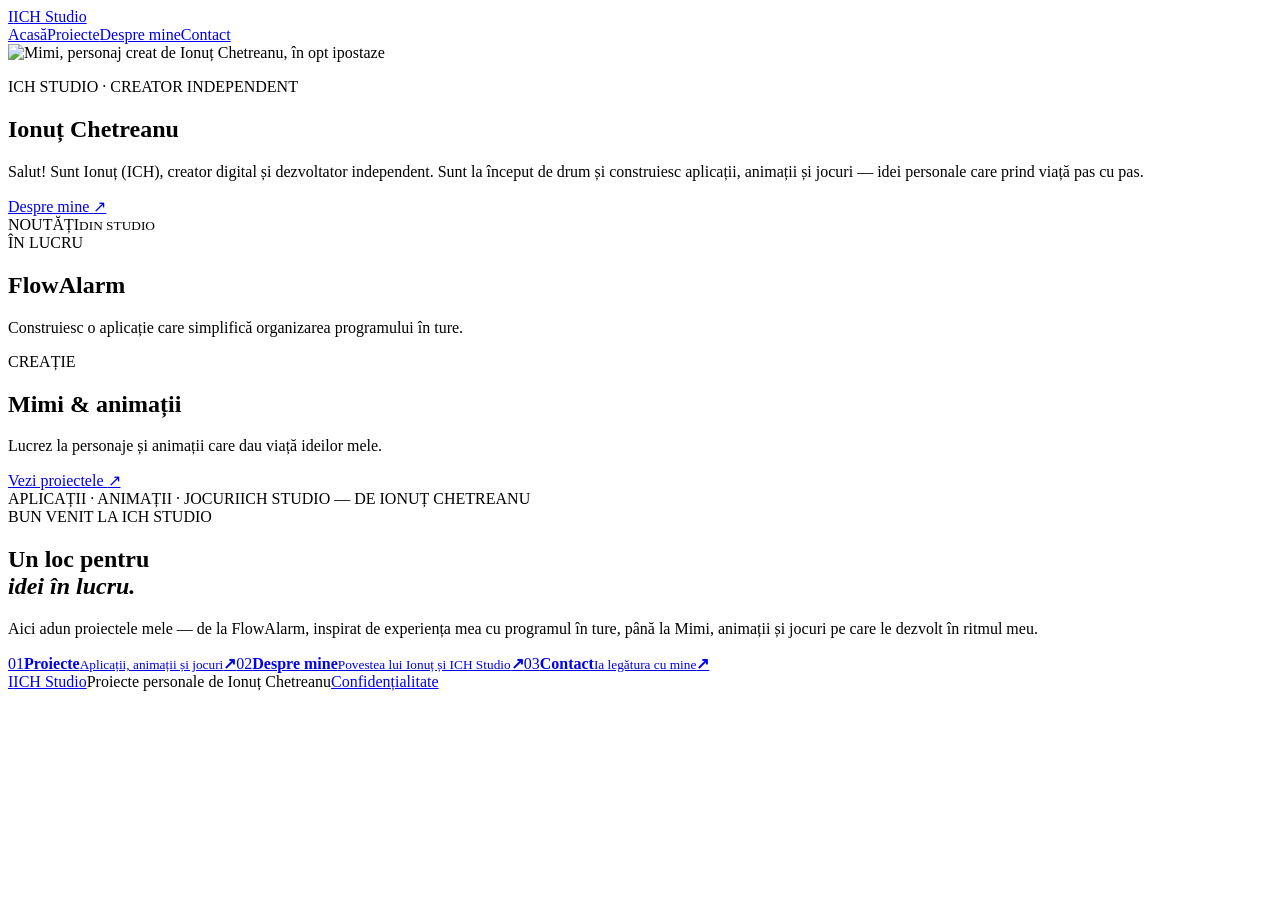
==== index.html @ 246891c8 "Publish ICH Studio site" ====
<!doctype html>
<html lang="ro"><head><meta charset="utf-8"><meta name="viewport" content="width=device-width, initial-scale=1"><meta name="theme-color" content="#f7f5ef"><meta name="description" content="ICH Studio — proiecte de Ionuț Chetreanu: aplicații, animații și jocuri."><title>Ionuț Chetreanu — ICH Studio</title><link rel="preconnect" href="https://fonts.googleapis.com"><link rel="preconnect" href="https://fonts.gstatic.com" crossorigin><link href="https://fonts.googleapis.com/css2?family=DM+Sans:wght@400;500;600;700&family=Manrope:wght@400;500;600;700;800&display=swap" rel="stylesheet"><link rel="stylesheet" href="style.css"></head>
<body class="home-page"><header class="site-header"><a class="brand" href="index.html"><span class="brand-mark">I</span><span>ICH Studio</span></a><nav aria-label="Navigare principală"><a class="active" href="index.html">Acasă</a><a href="projects.html">Proiecte</a><a href="about.html">Despre mine</a><a href="contact.html">Contact</a></nav></header>
<main><section class="hero home-hero"><div class="hero-art" aria-label="Colaj cu Mimi în mai multe ipostaze"><div class="art-frame"><img src="assets/mimi-bg.jpg" alt="Mimi, personaj creat de Ionuț Chetreanu, în opt ipostaze"></div></div><div class="hero-shade"></div><div class="hero-copy"><p class="eyebrow">ICH STUDIO · CREATOR INDEPENDENT</p><h1>Ionuț Chetreanu</h1></div><div class="hero-intro-card"><p>Salut! Sunt Ionuț (ICH), creator digital și dezvoltator independent. Sunt la început de drum și construiesc aplicații, animații și jocuri — idei personale care prind viață pas cu pas.</p><a href="about.html">Despre mine <span>↗</span></a></div><aside class="news-panel" aria-label="Noutăți din ICH Studio"><div class="news-heading"><span>NOUTĂȚI</span><small>DIN STUDIO</small></div><article class="news-item"><span class="news-label"><i></i> ÎN LUCRU</span><h2>FlowAlarm</h2><p>Construiesc o aplicație care simplifică organizarea programului în ture.</p></article><article class="news-item"><span class="news-label"><i></i> CREAȚIE</span><h2>Mimi & animații</h2><p>Lucrez la personaje și animații care dau viață ideilor mele.</p></article><a class="news-link" href="projects.html">Vezi proiectele <span>↗</span></a></aside><div class="hero-foot"><span>APLICAȚII · ANIMAȚII · JOCURI</span><span>ICH STUDIO — DE IONUȚ CHETREANU</span></div></section>
<section class="home-intro section-pad"><div class="section-kicker">BUN VENIT LA ICH STUDIO</div><div class="home-intro-grid"><h2>Un loc pentru<br><em>idei în lucru.</em></h2><div><p>Aici adun proiectele mele — de la FlowAlarm, inspirat de experiența mea cu programul în ture, până la Mimi, animații și jocuri pe care le dezvolt în ritmul meu.</p><div class="page-links"><a href="projects.html"><span>01</span><strong>Proiecte</strong><small>Aplicații, animații și jocuri</small><b>↗</b></a><a href="about.html"><span>02</span><strong>Despre mine</strong><small>Povestea lui Ionuț și ICH Studio</small><b>↗</b></a><a href="contact.html"><span>03</span><strong>Contact</strong><small>Ia legătura cu mine</small><b>↗</b></a></div></div></div></section></main><footer class="site-footer"><a class="brand" href="index.html"><span class="brand-mark">I</span><span>ICH Studio</span></a><span>Proiecte personale de Ionuț Chetreanu</span><a href="privacy.html">Confidențialitate</a></footer></body></html>
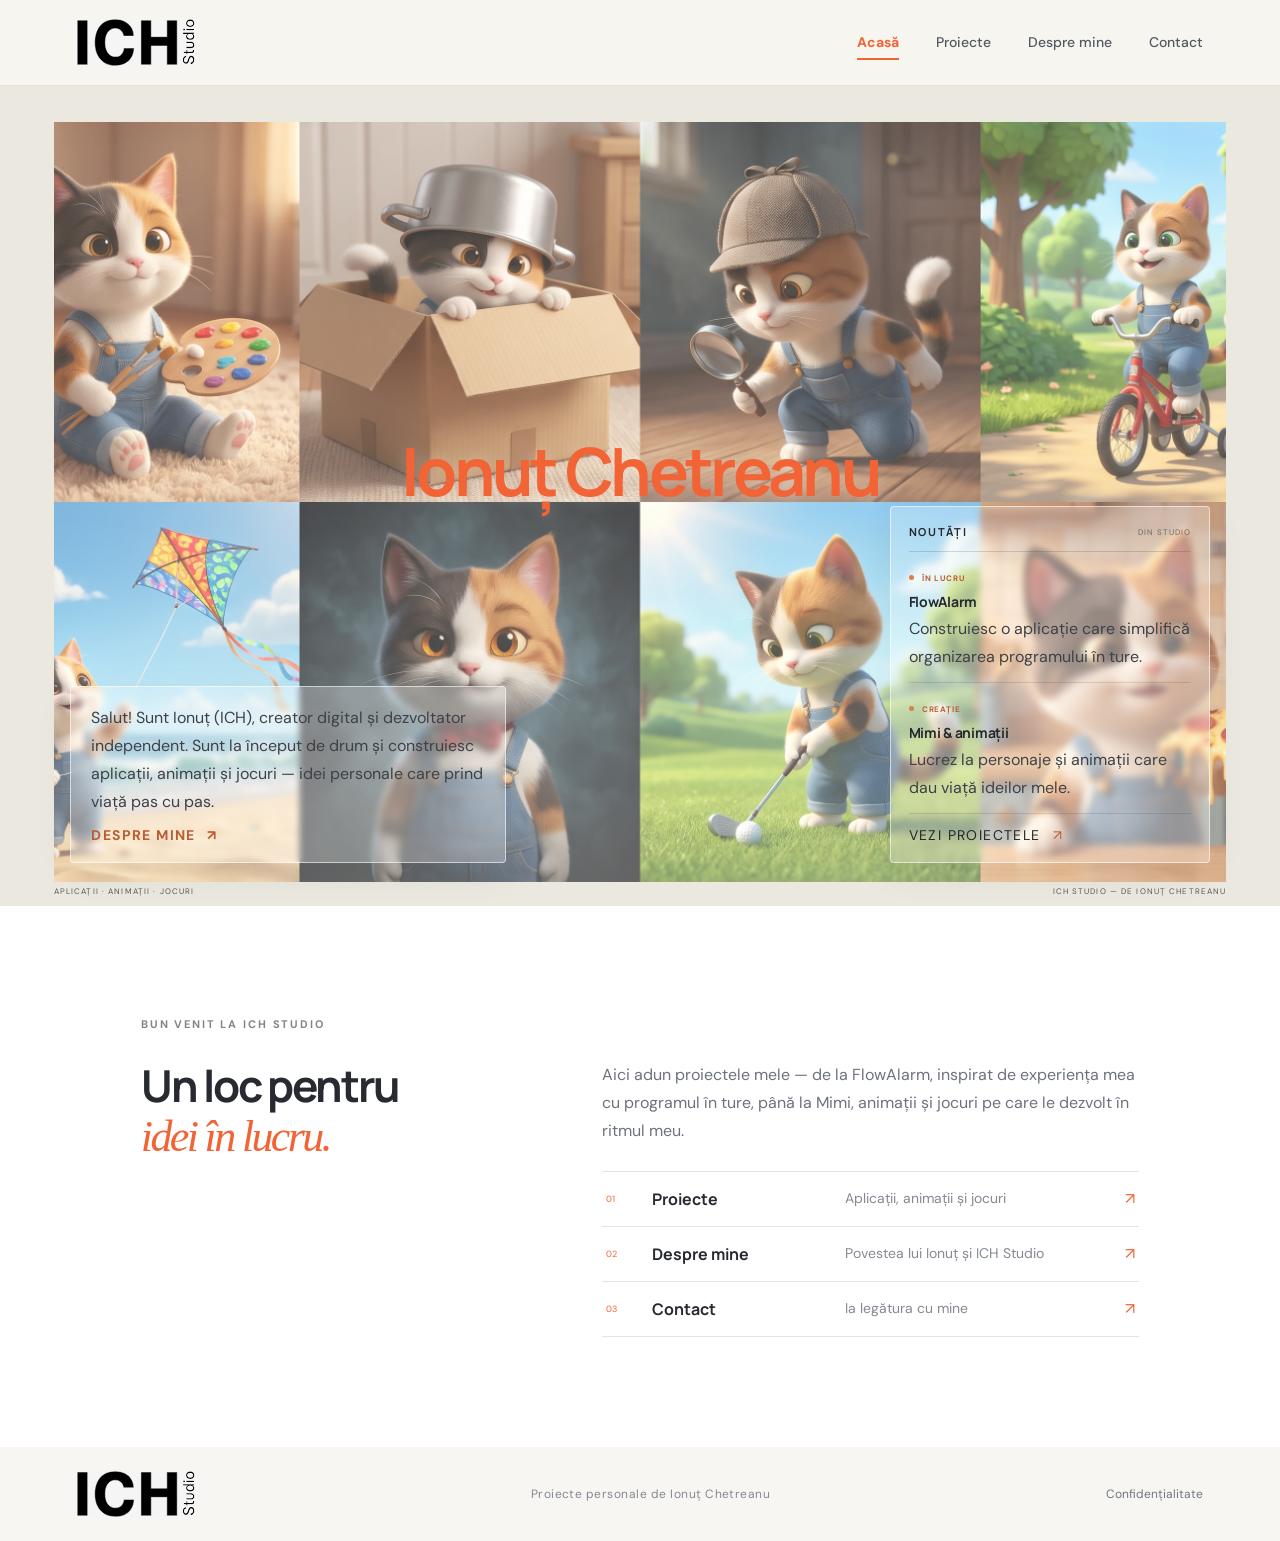
==== commit 35d0ffc4: "Use the new ICH Studio logo across all pages" ====
--- a/index.html
+++ b/index.html
@@ -1,8 +1,8 @@
 <!doctype html>
 <html lang="ro"><head><meta charset="utf-8"><meta name="viewport" content="width=device-width, initial-scale=1"><meta name="theme-color" content="#f7f5ef"><meta name="description" content="ICH Studio — proiecte de Ionuț Chetreanu: aplicații, animații și jocuri."><title>Ionuț Chetreanu — ICH Studio</title><link rel="preconnect" href="https://fonts.googleapis.com"><link rel="preconnect" href="https://fonts.gstatic.com" crossorigin><link href="https://fonts.googleapis.com/css2?family=DM+Sans:wght@400;500;600;700&family=Manrope:wght@400;500;600;700;800&display=swap" rel="stylesheet"><link rel="stylesheet" href="style.css"></head>
-<body class="home-page"><header class="site-header"><a class="brand" href="index.html"><span class="brand-mark">I</span><span>ICH Studio</span></a><nav aria-label="Navigare principală"><a class="active" href="index.html">Acasă</a><a href="projects.html">Proiecte</a><a href="about.html">Despre mine</a><a href="contact.html">Contact</a></nav></header>
+<body class="home-page"><header class="site-header"><a class="brand" href="index.html"><img class="ich-studio-logo" src="assets/ich-studio-logo.svg" alt="ICH Studio"></a><nav aria-label="Navigare principală"><a class="active" href="index.html">Acasă</a><a href="projects.html">Proiecte</a><a href="about.html">Despre mine</a><a href="contact.html">Contact</a></nav></header>
 <main><section class="hero home-hero"><div class="hero-art" aria-label="Colaj cu Mimi în mai multe ipostaze"><div class="art-frame"><img src="assets/mimi-bg.jpg" alt="Mimi, personaj creat de Ionuț Chetreanu, în opt ipostaze"></div></div><div class="hero-shade"></div><div class="hero-copy"><p class="eyebrow">ICH STUDIO · CREATOR INDEPENDENT</p><h1>Ionuț Chetreanu</h1></div><div class="hero-intro-card"><p>Salut! Sunt Ionuț (ICH), creator digital și dezvoltator independent. Sunt la început de drum și construiesc aplicații, animații și jocuri — idei personale care prind viață pas cu pas.</p><a href="about.html">Despre mine <span>↗</span></a></div><aside class="news-panel" aria-label="Noutăți din ICH Studio"><div class="news-heading"><span>NOUTĂȚI</span><small>DIN STUDIO</small></div><article class="news-item"><span class="news-label"><i></i> ÎN LUCRU</span><h2>FlowAlarm</h2><p>Construiesc o aplicație care simplifică organizarea programului în ture.</p></article><article class="news-item"><span class="news-label"><i></i> CREAȚIE</span><h2>Mimi & animații</h2><p>Lucrez la personaje și animații care dau viață ideilor mele.</p></article><a class="news-link" href="projects.html">Vezi proiectele <span>↗</span></a></aside><div class="hero-foot"><span>APLICAȚII · ANIMAȚII · JOCURI</span><span>ICH STUDIO — DE IONUȚ CHETREANU</span></div></section>
-<section class="home-intro section-pad"><div class="section-kicker">BUN VENIT LA ICH STUDIO</div><div class="home-intro-grid"><h2>Un loc pentru<br><em>idei în lucru.</em></h2><div><p>Aici adun proiectele mele — de la FlowAlarm, inspirat de experiența mea cu programul în ture, până la Mimi, animații și jocuri pe care le dezvolt în ritmul meu.</p><div class="page-links"><a href="projects.html"><span>01</span><strong>Proiecte</strong><small>Aplicații, animații și jocuri</small><b>↗</b></a><a href="about.html"><span>02</span><strong>Despre mine</strong><small>Povestea lui Ionuț și ICH Studio</small><b>↗</b></a><a href="contact.html"><span>03</span><strong>Contact</strong><small>Ia legătura cu mine</small><b>↗</b></a></div></div></div></section></main><footer class="site-footer"><a class="brand" href="index.html"><span class="brand-mark">I</span><span>ICH Studio</span></a><span>Proiecte personale de Ionuț Chetreanu</span><a href="privacy.html">Confidențialitate</a></footer></body></html>
+<section class="home-intro section-pad"><div class="section-kicker">BUN VENIT LA ICH STUDIO</div><div class="home-intro-grid"><h2>Un loc pentru<br><em>idei în lucru.</em></h2><div><p>Aici adun proiectele mele — de la FlowAlarm, inspirat de experiența mea cu programul în ture, până la Mimi, animații și jocuri pe care le dezvolt în ritmul meu.</p><div class="page-links"><a href="projects.html"><span>01</span><strong>Proiecte</strong><small>Aplicații, animații și jocuri</small><b>↗</b></a><a href="about.html"><span>02</span><strong>Despre mine</strong><small>Povestea lui Ionuț și ICH Studio</small><b>↗</b></a><a href="contact.html"><span>03</span><strong>Contact</strong><small>Ia legătura cu mine</small><b>↗</b></a></div></div></div></section></main><footer class="site-footer"><a class="brand" href="index.html"><img class="ich-studio-logo" src="assets/ich-studio-logo.svg" alt="ICH Studio"></a><span>Proiecte personale de Ionuț Chetreanu</span><a href="privacy.html">Confidențialitate</a></footer></body></html>
 
 
 
--- a/style.css
+++ b/style.css
@@ -0,0 +1,492 @@
+:root{--ink:#171d2d;--muted:#737984;--paper:#f7f6f2;--white:#fff;--orange:#f26335;--blue:#168ec6;--green:#28af84;--line:#e6e4de;--serif:Georgia,'Times New Roman',serif;--sans:'DM Sans',Arial,sans-serif;--display:'Manrope','DM Sans',sans-serif}*{box-sizing:border-box}html{scroll-behavior:smooth}body{margin:0;background:var(--paper);color:var(--ink);font-family:var(--sans);-webkit-font-smoothing:antialiased}a{color:inherit;text-decoration:none}.site-header{height:86px;padding:0 6vw;display:flex;align-items:center;justify-content:space-between;border-bottom:1px solid rgba(23,29,45,.08);background:rgba(247,246,242,.94);position:relative;z-index:5}.brand{display:flex;align-items:center;gap:11px;font:800 17px var(--display);letter-spacing:-.7px}.brand-mark{width:33px;height:33px;border-radius:11px;background:var(--ink);color:white;display:grid;place-items:center;font:800 18px var(--display)}.brand small{font-size:10px;letter-spacing:.08em;text-transform:uppercase;color:var(--orange);margin-left:4px}.site-header nav{display:flex;gap:37px;color:#535866;font-size:13px}.site-header nav a:hover,.text-link:hover{color:var(--orange)}.header-cta{font-size:12px;font-weight:700;border:1px solid #d8d5cd;padding:12px 17px;border-radius:30px}.header-cta span{color:var(--orange);margin-left:10px}.hero{min-height:700px;padding:92px 9vw 30px;position:relative;display:grid;grid-template-columns:1fr 1fr;align-items:center;gap:5vw;overflow:hidden;background:radial-gradient(ellipse at 77% 42%,#e5e6e2 0,transparent 39%),var(--paper)}.hero-copy{position:relative;z-index:2;max-width:610px;padding-bottom:35px}.eyebrow,.section-kicker{font-size:10px;letter-spacing:.17em;font-weight:700;text-transform:uppercase;color:#81848a}.eyebrow{display:flex;align-items:center;gap:10px;margin:0 0 26px}.eyebrow span{width:7px;height:7px;background:var(--orange);border-radius:50%;box-shadow:0 0 0 5px rgba(242,99,53,.12)}h1,h2,h3,p{margin-top:0}h1,h2{font-family:var(--display);letter-spacing:-.06em}h1{font-size:clamp(54px,6vw,86px);line-height:.99;margin:0 0 25px;font-weight:700}h1 em,h2 em{font-family:var(--serif);font-weight:400;color:var(--orange);letter-spacing:-.06em}.hero-lead{font-size:16px;line-height:1.75;color:#626774;max-width:490px;margin:0 0 27px}.hero-actions{display:flex;align-items:center;gap:26px}.button{display:inline-flex;align-items:center;gap:24px;padding:16px 20px;border-radius:30px;font-size:12px;font-weight:700}.button span{font-size:17px}.button-dark{background:var(--ink);color:white;box-shadow:0 8px 20px rgba(23,29,45,.13)}.button-dark:hover{background:var(--orange);transform:translateY(-2px)}.text-link{font-size:12px;font-weight:700}.text-link span{color:var(--orange);padding-left:7px}.hero-note{display:flex;align-items:center;gap:12px;margin-top:44px;color:#81848a;font-size:11px;line-height:1.6}.hero-note strong{color:var(--ink);font-size:12px}.note-icon{color:var(--orange);font-size:22px}.hero-art{position:relative;max-width:560px;width:100%;justify-self:center;transform:rotate(1.2deg)}.art-frame{height:420px;border-radius:48% 48% 34px 34px;overflow:hidden;background:#ddd4c6;box-shadow:0 25px 80px rgba(54,48,39,.14);position:relative}.art-frame:after{content:"";position:absolute;inset:45% 0 0;background:linear-gradient(transparent,rgba(24,27,35,.18));pointer-events:none}.art-frame img{width:100%;height:100%;object-fit:cover;object-position:center}.art-caption{position:absolute;z-index:2;bottom:23px;left:24px;right:24px;display:flex;align-items:center;gap:12px;color:white}.art-caption>span:nth-child(2){display:flex;flex-direction:column;gap:3px}.caption-dot{width:9px;height:9px;border-radius:50%;background:#ffbb4b;box-shadow:0 0 0 5px rgba(255,187,75,.2)}.art-caption strong{font:700 13px var(--display)}.art-caption small{font-size:10px;opacity:.8}.caption-spark{margin-left:auto;font-size:25px;color:#ffc15a}.art-orbit{position:absolute;border:1px solid rgba(242,99,53,.48);border-radius:50%;width:76px;height:76px;right:-14px;top:45px}.orbit-two{width:13px;height:13px;background:var(--orange);border:0;right:51px;top:2px}.hero-foot{position:absolute;bottom:23px;left:9vw;right:9vw;display:flex;justify-content:space-between;font-size:9px;letter-spacing:.14em;color:#96979a}.section-pad{padding:110px 11vw}.origin{background:white}.origin-grid{display:grid;grid-template-columns:.9fr 1.1fr;gap:9vw;margin-top:37px;align-items:start}.origin h2,.features h2,.screens h2,.creator h2{font-size:clamp(42px,5vw,66px);line-height:1.06;margin:0}.origin-text{max-width:520px;padding-top:4px}.large-copy{font:italic 23px/1.45 var(--serif);color:var(--orange);margin:0 0 23px}.origin-text>p:not(.large-copy),.creator-copy>p{font-size:14px;line-height:1.85;color:#6d727c;margin-bottom:16px}.signature{margin-top:27px;font:600 13px var(--display)}.signature span{color:#92949a;font:400 11px var(--sans)}.principle{background:#f0eee8}.principle-top{display:flex;justify-content:space-between;align-items:flex-start}.principle-top>p{font:italic 18px/1.5 var(--serif);color:#777b81;margin:0}.principle-card{margin-top:36px;background:#202738;color:white;border-radius:8px;padding:65px 7%;display:grid;grid-template-columns:1.2fr .8fr;gap:8%;position:relative;overflow:hidden}.principle-card:after{content:"";position:absolute;width:430px;height:430px;border:1px solid rgba(255,255,255,.09);border-radius:50%;right:-140px;bottom:-260px;box-shadow:0 0 0 30px rgba(255,255,255,.02),0 0 0 60px rgba(255,255,255,.02)}.principle-quote{font:700 clamp(48px,6.7vw,88px)/.98 var(--display);letter-spacing:-.075em}.principle-quote>span{color:var(--orange)}.principle-quote em{font:italic 400 .57em/1.2 var(--serif);letter-spacing:-.04em;color:#ff9875}.principle-side{position:relative;z-index:1;align-self:center}.flow-symbol{font:400 40px var(--serif);color:#ff916d}.principle-side>p{font-size:13px;line-height:1.8;color:#c4c8d0;margin:5px 0 25px}.rule-line{padding:12px 0;border-top:1px solid rgba(255,255,255,.13);font-size:11px;color:#f1f1f3}.rule-line span{color:#ff9875;margin-right:14px;font-size:9px}.rule-line i{float:right;color:#ff9875;font-style:normal}.features{background:#fff}.features-heading,.screens-heading{display:flex;justify-content:space-between;align-items:flex-end;gap:50px}.features-heading h2,.screens-heading h2{margin-top:23px}.features-heading>p,.screens-heading>p{max-width:290px;font-size:13px;line-height:1.8;color:#767a83;margin-bottom:5px}.feature-grid{display:grid;grid-template-columns:repeat(3,1fr);gap:13px;margin-top:50px}.feature-card{min-height:270px;background:#f6f5f1;padding:29px 26px;border-radius:6px;position:relative}.feature-warm{background:#fff4ed}.feature-blue{background:#eef5f7}.feature-number{font-size:9px;letter-spacing:.12em;color:#9a9ba0}.feature-icon{display:block;font-size:28px;color:var(--orange);margin:26px 0 18px}.feature-card h3{font:700 17px var(--display);letter-spacing:-.03em;margin:0 0 10px}.feature-card p{font-size:12px;line-height:1.75;color:#737782;max-width:290px;margin:0}.feature-tag{position:absolute;bottom:21px;left:26px;font-size:8px;letter-spacing:.12em;color:#9a9ba0}.screens{background:#f7f6f2}.screens-grid{display:grid;grid-template-columns:1.16fr .84fr;grid-template-rows:1fr 1fr;gap:18px;margin-top:48px;align-items:stretch}.screen{margin:0;background:white;padding:11px;border-radius:6px;box-shadow:0 8px 28px rgba(25,30,40,.06)}.screen-main{grid-row:span 2}.screen-image{height:100%;min-height:190px;overflow:hidden;background:#eef0f5;border-radius:3px;display:flex;justify-content:center;align-items:center}.screen-main .screen-image{height:462px}.screen-image img{height:100%;width:100%;object-fit:cover;object-position:top center;transition:transform .5s}.screen:hover img{transform:scale(1.025)}.screen-main .screen-image img{object-position:top center}.screen-secondary .screen-image{height:207px}.screen-secondary:nth-of-type(3) .screen-image img{object-position:center 25%}.screen figcaption{display:grid;grid-template-columns:25px 1fr;column-gap:8px;padding:14px 5px 5px;align-items:center}.screen figcaption>span{grid-row:span 2;color:var(--orange);font-size:9px}.screen figcaption strong{font:700 12px var(--display)}.screen figcaption small{font-size:10px;color:#92949a;margin-top:3px}.creator{background:white;display:grid;grid-template-columns:.45fr 1.1fr .7fr;gap:7%;align-items:center}.creator-stamp{width:125px;height:125px;border-radius:50%;display:flex;flex-direction:column;align-items:center;justify-content:center;background:var(--orange);color:white;font:800 34px var(--display);letter-spacing:-.08em;transform:rotate(-9deg);box-shadow:0 12px 25px rgba(242,99,53,.2)}.creator-stamp span{font:700 8px var(--sans);letter-spacing:.2em;margin-top:3px}.creator-copy h2{margin:19px 0 19px}.creator-copy .text-link{display:inline-block;margin-top:6px}.creator-aside{border-left:1px solid var(--line);padding:20px 0 20px 30px}.aside-mark{font:60px/1 var(--serif);color:var(--orange)}.creator-aside p{font:italic 19px/1.4 var(--serif);color:#525762;margin:0 0 20px}.creator-aside>span:last-child{font-size:8px;letter-spacing:.17em;color:#999ba0}.closing{background:#202738;color:white;padding:93px 12vw;text-align:center;position:relative;overflow:hidden}.closing .section-kicker{color:#a9afba}.closing h2{font-size:clamp(48px,7vw,86px);line-height:1.02;margin:25px 0 30px;position:relative;z-index:1}.closing h2 em{color:#ff916d}.button-light{background:white;color:var(--ink);position:relative;z-index:1}.button-light:hover{background:#ffe1d4}.closing-orbit{position:absolute;border:1px solid rgba(255,255,255,.1);width:470px;height:470px;border-radius:50%;left:calc(50% - 235px);top:35%;box-shadow:0 0 0 38px rgba(255,255,255,.018),0 0 0 76px rgba(255,255,255,.018)}.site-footer{padding:24px 6vw;display:flex;align-items:center;justify-content:space-between;background:#f7f6f2}.site-footer>span{font-size:9px;letter-spacing:.04em;color:#858890}.site-footer .brand{font-size:14px}.site-footer .brand-mark{width:28px;height:28px;font-size:15px}
+@media(max-width:900px){.site-header{padding:0 5vw}.site-header nav{gap:18px}.header-cta{padding:10px 12px}.hero{padding:78px 7vw 55px;gap:3vw;min-height:640px}.art-frame{height:360px}.section-pad{padding:85px 8vw}.origin-grid{gap:6vw}.creator{grid-template-columns:.35fr 1.3fr}.creator-aside{display:none}}
+@media(max-width:650px){.site-header{height:67px;padding:0 20px}.brand{font-size:15px}.brand-mark{width:30px;height:30px}.site-header nav{display:none}.header-cta{font-size:10px;padding:10px 12px}.hero{display:flex;flex-direction:column;align-items:stretch;padding:64px 23px 56px;gap:32px}.hero-copy{padding:0}.eyebrow{font-size:8px;margin-bottom:20px}h1{font-size:57px}.hero-lead{font-size:14px;line-height:1.7}.hero-actions{gap:17px;flex-wrap:wrap}.button{padding:14px 16px;font-size:11px}.text-link{font-size:11px}.hero-note{margin-top:27px}.hero-art{width:88%;align-self:flex-end;margin-right:9px}.art-frame{height:280px;border-radius:48% 48% 24px 24px}.art-orbit{right:-23px}.hero-foot{left:23px;right:23px;bottom:17px;font-size:7px}.section-pad{padding:72px 23px}.origin-grid{grid-template-columns:1fr;gap:27px;margin-top:27px}.origin h2,.features h2,.screens h2,.creator h2{font-size:47px}.large-copy{font-size:21px}.origin-text>p:not(.large-copy),.creator-copy>p{font-size:13px}.principle-top{display:block}.principle-top>p{margin-top:19px;font-size:16px}.principle-card{margin-top:25px;padding:38px 24px;grid-template-columns:1fr;gap:28px}.principle-quote{font-size:59px}.principle-side>p{font-size:12px}.features-heading,.screens-heading{display:block}.features-heading>p,.screens-heading>p{margin-top:19px}.feature-grid{grid-template-columns:1fr;gap:10px;margin-top:30px}.feature-card{min-height:245px}.screens-grid{grid-template-columns:1fr;grid-template-rows:auto;gap:12px;margin-top:30px}.screen-main{grid-row:auto}.screen-main .screen-image{height:420px}.screen-secondary .screen-image{height:320px}.creator{grid-template-columns:1fr;gap:25px}.creator-stamp{width:84px;height:84px;font-size:25px}.creator-stamp span{font-size:6px}.creator-copy h2{margin:18px 0}.closing{padding:75px 22px}.closing h2{font-size:58px}.site-footer{padding:22px;gap:13px;flex-wrap:wrap}.site-footer>span{font-size:8px}.site-footer>span:last-child{width:100%;text-align:right}}
+@media(prefers-reduced-motion:reduce){html{scroll-behavior:auto}*,*:before,*:after{transition:none!important}}
+
+/* Multi-page navigation and page layouts */
+.site-header nav a.active{color:var(--orange);font-weight:700}
+.home-intro{background:#fff}.home-intro-grid{display:grid;grid-template-columns:.8fr 1.2fr;gap:8vw;margin-top:28px}.home-intro-grid h2,.privacy-copy h2{font:700 clamp(42px,5vw,64px)/1.05 var(--display);letter-spacing:-.06em;margin:0}.home-intro-grid h2 em,.privacy-copy h2 em{font:italic 400 1em var(--serif);color:var(--orange)}.home-intro-grid>div>p{font-size:14px;line-height:1.8;color:#6d727c;max-width:580px;margin:0 0 26px}.page-links{border-top:1px solid var(--line)}.page-links a{display:grid;grid-template-columns:34px 1fr 20px;grid-template-rows:auto auto;column-gap:10px;padding:16px 4px;border-bottom:1px solid var(--line);align-items:center}.page-links a>span{grid-row:span 2;color:var(--orange);font-size:9px}.page-links a strong{font:700 13px var(--display)}.page-links a small{font-size:10px;color:#858992;margin-top:4px}.page-links a b{grid-column:3;grid-row:span 2;color:var(--orange);font-weight:400}.page-links a:hover strong{color:var(--orange)}.home-quote{background:#202738;color:#fff;padding:65px 20px;text-align:center}.home-quote p{font:700 clamp(32px,5vw,55px)/1.05 var(--display);letter-spacing:-.06em;margin:0 0 21px}.home-quote em{font:italic 400 1em var(--serif);color:#ff916d}.home-quote .text-link{color:white}.page-hero{padding:98px 12vw 75px;background:radial-gradient(ellipse at 81% 48%,#e9e7df,transparent 37%),var(--paper);border-bottom:1px solid rgba(23,29,45,.07)}.page-hero h1{font-size:clamp(58px,7vw,92px);margin:27px 0 17px}.page-hero>p{font-size:16px;line-height:1.75;color:#6d727c;max-width:560px;margin:0}.page-hero-note{margin-top:28px;font-size:9px;letter-spacing:.16em;font-weight:700;color:#757984}.page-hero-note span{color:var(--orange);padding:0 13px}.project-list{background:#fff}.project-row{position:relative;display:grid;grid-template-columns:1fr 1fr;gap:8%;align-items:center;padding:16px 0 54px;border-bottom:1px solid var(--line);margin-bottom:42px}.project-row:last-child{margin-bottom:0}.project-row-image{height:390px;background:#f1f0eb;overflow:hidden;border-radius:5px}.project-row-image img{width:100%;height:100%;object-fit:cover;object-position:top center}.mimi-project-image img{object-position:center}.project-meta{font-size:9px;letter-spacing:.14em;color:#91949b;font-weight:700}.project-row-copy h2{font:700 clamp(42px,5vw,64px)/1 var(--display);letter-spacing:-.06em;margin:19px 0}.project-row-copy h2 em{font:italic 400 1em var(--serif);color:var(--orange)}.project-row-copy p{font-size:13px;line-height:1.8;color:#737782;max-width:420px;margin-bottom:22px}.project-row-copy .text-link b{font-weight:400;color:var(--orange);margin-left:7px}.project-index{position:absolute;right:0;bottom:18px;font:italic 19px var(--serif);color:#aaa}.project-note{font-size:10px;color:#92949a}.project-row-mimi{grid-template-columns:1fr 1fr}.about-story{display:grid;grid-template-columns:.85fr 1.15fr;gap:9%;align-items:center;background:#fff}.about-image{height:410px;overflow:hidden;border-radius:46% 46% 5px 5px;background:#eee}.about-image img{width:100%;height:100%;object-fit:cover}.about-copy h2{font:700 clamp(42px,5vw,62px)/1.05 var(--display);letter-spacing:-.06em;margin:20px 0}.about-copy h2 em{font:italic 400 1em var(--serif);color:var(--orange)}.about-copy p{font-size:13px;line-height:1.85;color:#6d727c}.about-copy .text-link{display:inline-block;margin-top:8px}.creator-values{background:#f7f6f2}.creator-values .feature-grid{margin-top:30px}.contact-panel{background:#fff}.contact-card{max-width:760px;margin:auto;background:#f7f6f2;padding:44px;display:grid;grid-template-columns:70px 1fr;gap:20px;border-radius:6px}.contact-icon{width:48px;height:48px;display:grid;place-items:center;border-radius:50%;background:#ffe7dc;color:var(--orange);font-size:23px}.contact-card h2{font:700 30px/1.15 var(--display);letter-spacing:-.04em;margin:19px 0}.contact-card h2 em{font:italic 400 .8em var(--serif);color:var(--orange)}.contact-card p,.privacy-copy p{font-size:13px;line-height:1.85;color:#737782;max-width:540px}.privacy-copy{background:#fff;min-height:45vh}.privacy-copy h2{margin:24px 0}.privacy-copy p{max-width:700px}.site-footer>a:not(.brand){color:#70757f}.site-footer>a:not(.brand):hover{color:var(--orange)}
+@media(max-width:650px){.site-header{height:auto;min-height:67px;padding:11px 18px;display:grid;grid-template-columns:1fr auto;gap:10px}.site-header nav{grid-column:1/-1;grid-row:2;display:flex;gap:21px;overflow-x:auto;white-space:nowrap;padding:9px 0 3px;scrollbar-width:none}.site-header nav::-webkit-scrollbar{display:none}.site-header nav a{font-size:13px}.header-cta{font-size:9px}.page-hero{padding:69px 23px 53px}.page-hero h1{font-size:58px}.page-hero>p{font-size:14px}.home-intro-grid{grid-template-columns:1fr;gap:26px;margin-top:26px}.home-intro-grid h2,.privacy-copy h2{font-size:46px}.home-quote{padding:53px 18px}.project-row,.project-row-mimi{grid-template-columns:1fr;gap:24px;padding-bottom:45px;margin-bottom:28px}.project-row-image{height:300px}.project-row-copy h2{font-size:48px}.about-story{grid-template-columns:1fr;gap:27px}.about-image{height:300px;width:82%;margin:auto}.about-copy h2{font-size:46px}.contact-card{padding:25px 20px;grid-template-columns:42px 1fr;gap:12px}.contact-icon{width:38px;height:38px;font-size:18px}.contact-card h2{font-size:24px}.site-footer{align-items:center}.site-footer>a:not(.brand){font-size:9px}}
+
+
+/* ICH Studio home hero: Mimi gallery, creator name, concise updates */
+.home-page{background:#050505;color:#f7f7f7}.home-page .site-header{height:80px;background:#050505;color:#f8f8f8;border-color:#262626;padding:0 4.2vw}.home-page .brand{color:#fff}.home-page .brand-mark{background:#fff;color:#080808;border-radius:2px}.home-page .site-header nav{gap:36px;color:#b9bbc0;letter-spacing:.12em}.home-page .site-header nav a.active{color:#fff}.home-page .site-header nav a.active:after{content:"";display:block;height:2px;background:#c5d843;margin-top:7px}.home-page .header-cta{border-radius:3px;color:#ddd;border-color:#3a3a3a;text-transform:uppercase;font-size:10px;letter-spacing:.12em}.home-page .header-cta span{color:#c5d843}
+.home-page .home-hero{height:calc(100svh - 80px);min-height:690px;padding:0;display:block;position:relative;isolation:isolate;background:#050505;overflow:hidden}.home-page .hero-art{position:absolute;inset:36px 4.2vw 24px;max-width:none;width:auto;transform:none;z-index:-2}.home-page .art-frame{height:100%;border-radius:0;box-shadow:none;background:#070707}.home-page .art-frame:after{inset:0;background:rgba(0,0,0,.51)}.home-page .art-frame img{object-fit:cover;object-position:center}.home-page .hero-shade{position:absolute;inset:36px 4.2vw 24px;background:linear-gradient(90deg,rgba(0,0,0,.13),rgba(0,0,0,.15)),linear-gradient(0deg,rgba(0,0,0,.15),transparent 55%);z-index:-1;pointer-events:none}.home-page .hero-copy{position:absolute;left:50%;top:47%;transform:translate(-50%,-50%);max-width:95%;padding:0;text-align:center;z-index:1}.home-page .hero-copy .eyebrow{display:none}.home-page .hero-copy h1{color:#fff;font-size:clamp(54px,7.1vw,112px);white-space:nowrap;line-height:1;margin:0;letter-spacing:-.07em;text-shadow:0 3px 28px rgba(0,0,0,.2)}.hero-intro-card{position:absolute;left:5.5vw;bottom:43px;width:min(440px,34vw);padding:17px 20px;background:rgba(0,0,0,.82);border:1px solid rgba(255,255,255,.08);border-radius:4px;z-index:2}.hero-intro-card p{font-size:13px;line-height:1.65;color:#f0f0f0;margin:0 0 8px}.hero-intro-card>a{font-size:10px;color:#c5d843;text-transform:uppercase;letter-spacing:.1em;font-weight:700}.hero-intro-card>a span{padding-left:7px}.news-panel{position:absolute;right:5.5vw;bottom:43px;width:min(320px,29vw);padding:17px 18px;background:rgba(0,0,0,.84);border:1px solid rgba(255,255,255,.18);border-radius:4px;z-index:2;color:white;backdrop-filter:blur(8px)}.news-heading{display:flex;align-items:center;justify-content:space-between;padding-bottom:12px;border-bottom:1px solid rgba(255,255,255,.16)}.news-heading>span{font:700 11px var(--display);letter-spacing:.15em}.news-heading small{font-size:8px;letter-spacing:.12em;color:#aaa}.news-item{padding:13px 0 11px;border-bottom:1px solid rgba(255,255,255,.12)}.news-label{font-size:8px;color:#c5d843;letter-spacing:.12em;font-weight:700}.news-label i{display:inline-block;width:5px;height:5px;margin:0 5px 1px 0;border-radius:50%;background:#c5d843}.news-item h2{font:700 14px var(--display);letter-spacing:-.02em;margin:6px 0 4px}.news-item p{font-size:10px;line-height:1.55;color:#c3c3c3;margin:0}.news-link{display:inline-block;margin-top:12px;font-size:9px;text-transform:uppercase;letter-spacing:.1em;color:#fff}.news-link span{color:#c5d843;padding-left:7px}.home-page .hero-foot{left:4.2vw;right:4.2vw;bottom:10px;color:#999;font-size:8px;z-index:2}.home-page .home-intro{color:var(--ink)}
+@media(max-width:900px){.home-page .site-header{padding:0 22px}.home-page .site-header nav{gap:19px}.home-page .home-hero{min-height:640px}.home-page .hero-art,.home-page .hero-shade{inset:24px 22px 24px}.hero-intro-card{left:4vw;width:min(390px,39vw)}.news-panel{right:4vw;width:min(300px,34vw)}}
+@media(max-width:650px){.home-page .site-header{height:auto;min-height:67px;padding:10px 17px}.home-page .brand{font-size:14px}.home-page .brand-mark{width:28px;height:28px}.home-page .site-header nav{display:flex;grid-column:1/-1;grid-row:2;gap:22px;overflow-x:auto;white-space:nowrap;padding:6px 0 2px;scrollbar-width:none}.home-page .site-header nav::-webkit-scrollbar{display:none}.home-page .site-header nav a{font-size:13px}.home-page .site-header nav a.active:after{margin-top:4px}.home-page .header-cta{font-size:8px;padding:9px}.home-page .home-hero{height:auto;min-height:0;padding:0 0 20px;display:flex;flex-direction:column;overflow:hidden}.home-page .hero-art{inset:8px 8px auto;height:235px;width:auto;position:absolute;max-width:none;z-index:0}.home-page .hero-shade{inset:8px 8px auto;height:235px;background:rgba(0,0,0,.38);z-index:0}.home-page .art-frame{height:100%;}.home-page .art-frame img{object-fit:cover;object-position:center}.home-page .hero-copy{position:absolute;left:50%;top:113px;transform:translate(-50%,-50%);max-width:95%;width:100%;z-index:1}.home-page .hero-copy h1{font-size:clamp(38px,10vw,56px);white-space:normal;line-height:1.02}.hero-intro-card{position:relative;left:auto;bottom:auto;width:auto;margin:265px 15px 13px;padding:14px 15px}.hero-intro-card p{font-size:12px}.news-panel{position:relative;left:auto;right:auto;bottom:auto;width:auto;margin:0 15px 32px;padding:15px}.news-item{padding:10px 0}.news-item h2{font-size:13px}.home-page .hero-foot{position:relative;left:auto;right:auto;bottom:auto;margin:0 16px;display:flex;gap:12px;line-height:1.4;font-size:7px}.home-page .hero-foot span:last-child{text-align:right}.home-page .home-intro{padding:55px 22px}}
+
+
+/* Light home palette and translucent hero panels */
+.home-page{--ink:#272a30;--paper:#f7f5ef;background:#f7f5ef;color:#272a30}
+.home-page .site-header{background:#f7f5ef;color:#272a30;border-color:#e7e3da}
+.home-page .brand{color:#272a30}
+.home-page .brand-mark{background:#272a30;color:#fff}
+.home-page .site-header nav{color:#60636b}
+.home-page .site-header nav a.active{color:#272a30}
+.home-page .site-header nav a.active:after{background:#e88953}
+.home-page .home-hero{background:#ebe8df}
+.home-page .art-frame:after{background:rgba(255,252,244,.13)}
+.home-page .hero-shade{background:linear-gradient(90deg,rgba(255,252,244,.12),rgba(255,252,244,.16)),linear-gradient(0deg,rgba(255,252,244,.16),transparent 58%)}
+.home-page .hero-copy h1{color:#25272c;text-shadow:0 2px 18px rgba(255,255,255,.28)}
+.hero-intro-card,.news-panel{background:rgba(255,255,255,.24);border:1px solid rgba(255,255,255,.58);backdrop-filter:blur(3px);-webkit-backdrop-filter:blur(3px);box-shadow:0 10px 35px rgba(42,37,30,.08);color:#292b31}
+.hero-intro-card p,.news-item p{color:#3e4148}
+.hero-intro-card>a,.news-label,.news-link span{color:#b85e35}
+.news-heading{border-color:rgba(47,46,43,.18)}
+.news-heading>span,.news-item h2,.news-link{color:#25272c}
+.news-heading small{color:#686a70}
+.news-item{border-color:rgba(47,46,43,.15)}
+.news-label i{background:#d98149}
+.home-page .hero-foot{color:#55575e}
+.home-page .home-intro{background:#fff}
+@media(max-width:650px){.home-page .site-header{background:#f7f5ef}.home-page .hero-copy h1{color:#25272c}.hero-intro-card,.news-panel{background:rgba(255,255,255,.33);backdrop-filter:blur(2px);-webkit-backdrop-filter:blur(2px)}}
+
+
+.home-page .hero-copy h1{color:var(--orange);}
+
+
+/* Keep the home page link rows aligned: number, title, description, arrow */
+.page-links a{grid-template-columns:34px minmax(130px,.7fr) minmax(220px,1fr) 20px;grid-template-rows:1fr;column-gap:12px;align-items:center}
+.page-links a>span{grid-column:1;grid-row:1}
+.page-links a strong{grid-column:2;grid-row:1}
+.page-links a small{grid-column:3;grid-row:1;margin-top:0}
+.page-links a b{grid-column:4;grid-row:1;justify-self:end}
+@media(max-width:650px){.page-links a{grid-template-columns:25px minmax(92px,.65fr) minmax(0,1fr) 16px;column-gap:8px}.page-links a small{line-height:1.45}.page-links a strong{font-size:12px}.page-links a>span{font-size:8px}.page-links a b{font-size:12px}}
+
+
+/* Project gallery */
+.projects-page{background:#f7f5ef;color:#272a30}
+.projects-page .site-header{background:#f7f5ef;border-color:#e7e3da}
+.projects-page .brand-mark{background:#272a30}
+.projects-page .site-header nav a.active{color:#272a30}
+.projects-page .site-header nav a.active:after{content:"";display:block;height:2px;background:#e88953;margin-top:7px}
+.projects-hero{padding-top:84px;padding-bottom:67px}
+.projects-hero h1 em{font-size:.86em}
+.projects-gallery{display:grid;grid-template-columns:repeat(2,minmax(0,1fr));gap:24px;max-width:1440px;margin:0 auto;padding:54px 8vw 40px}
+.work-card{background:#fff;border:1px solid #ece9e2;border-radius:7px;overflow:hidden;box-shadow:0 12px 30px rgba(36,34,28,.045)}
+.work-visual{height:330px;position:relative;display:flex;justify-content:center;align-items:center;overflow:hidden;background:#eeeff1}
+.work-visual-app{background:radial-gradient(ellipse at 50% 45%,#dfe8ed 0,#f3f0e9 68%)}
+.work-visual img{display:block;width:100%;height:100%;object-fit:contain;padding:15px;transition:transform .35s}
+.work-visual-mimi{background:#e8dfd3}
+.work-visual-mimi img{object-fit:cover;padding:0}
+.work-card:hover .work-visual img{transform:scale(1.025)}
+.work-open{position:absolute;left:16px;bottom:15px;background:rgba(255,255,255,.88);border:1px solid rgba(255,255,255,.85);border-radius:3px;padding:9px 11px;font-size:8px;font-weight:700;letter-spacing:.1em;color:#36383d;backdrop-filter:blur(4px)}
+.work-open b{color:#d76b3d;font-weight:500;margin-left:8px}
+.work-info{padding:23px 25px 26px}
+.work-topline{display:flex;align-items:center;justify-content:space-between;gap:12px;color:#8a8b8e;font-size:8px;font-weight:700;letter-spacing:.11em}
+.work-status{color:#777a80;white-space:nowrap}.work-status i{display:inline-block;width:6px;height:6px;background:#d8874f;border-radius:50%;margin:0 5px 1px 0}.work-status-art i{background:#73a38c}
+.work-info h2{font:700 clamp(26px,3vw,38px)/1.1 var(--display);letter-spacing:-.05em;margin:17px 0 10px}
+.work-info h2 em{font:italic 400 1em var(--serif);color:var(--orange)}
+.work-info p{min-height:64px;font-size:12px;line-height:1.75;color:#72767f;margin:0 0 17px;max-width:560px}
+.work-link{font-size:10px;font-weight:700;color:#30333a}.work-link span{color:#d76b3d;margin-left:7px}.work-link-muted{font-weight:500;color:#858890}
+.projects-note{max-width:1100px;margin:0 auto;padding:24px 8vw 82px;display:flex;align-items:center;gap:13px;color:#777a80}.projects-note p{font-size:11px;line-height:1.7;margin:0}.note-star{color:#d76b3d;font-size:17px}
+@media(max-width:850px){.projects-gallery{padding-left:5vw;padding-right:5vw;gap:16px}.work-visual{height:290px}.work-info{padding:20px}.work-info p{min-height:84px}}
+@media(max-width:650px){.projects-page .site-header{height:auto;min-height:67px;padding:11px 18px;display:grid;grid-template-columns:1fr;gap:7px}.projects-page .brand{font-size:14px}.projects-page .brand-mark{width:28px;height:28px}.projects-page .site-header nav{grid-row:2;display:flex;gap:21px;overflow-x:auto;white-space:nowrap;padding:7px 0 2px;scrollbar-width:none}.projects-page .site-header nav::-webkit-scrollbar{display:none}.projects-page .site-header nav a{font-size:13px}.projects-page .site-header nav a.active:after{margin-top:4px}.projects-hero{padding:65px 23px 48px}.projects-hero h1{font-size:54px}.projects-hero>p{font-size:13px}.projects-gallery{grid-template-columns:1fr;gap:16px;padding:27px 17px 25px}.work-visual{height:290px}.work-info{padding:20px}.work-info h2{font-size:30px}.work-info p{min-height:0}.work-topline{font-size:7px}.projects-note{padding:12px 22px 55px;align-items:flex-start}}
+
+
+/* Center the Projects page as one balanced composition */
+.projects-page .projects-hero{display:flex;flex-direction:column;align-items:center;text-align:center}
+.projects-page .projects-hero .section-kicker{align-self:center}
+.projects-page .projects-hero>p{max-width:650px;margin-left:auto;margin-right:auto}
+.projects-page .projects-gallery{max-width:1220px;padding:48px 26px 38px;margin-left:auto;margin-right:auto}
+.projects-page .work-info{text-align:center}
+.projects-page .work-topline{justify-content:center;flex-wrap:wrap}
+.projects-page .work-info p{margin-left:auto;margin-right:auto}
+.projects-page .work-open{left:50%;transform:translateX(-50%);white-space:nowrap}
+.projects-page .projects-note{justify-content:center;text-align:center}
+@media(max-width:650px){.projects-page .projects-hero{padding-left:20px;padding-right:20px}.projects-page .projects-hero h1{font-size:49px}.projects-page .projects-gallery{padding:27px 17px 25px}.projects-page .work-topline{gap:8px 14px}.projects-page .work-info p{max-width:440px}.projects-page .projects-note{padding-left:25px;padding-right:25px}}
+
+
+/* Compact projects intro so the first project cards appear sooner */
+.projects-page .projects-hero{padding-top:66px;padding-bottom:53px}
+.projects-page .projects-hero .section-kicker{font-size:8px}
+.projects-page .projects-hero h1{font-size:clamp(46px,5.6vw,74px);margin-top:21px;margin-bottom:13px}
+.projects-page .projects-hero>p{font-size:13px;line-height:1.7;max-width:600px}
+.projects-page .projects-gallery{padding-top:36px}
+@media(max-width:650px){.projects-page .projects-hero{padding-top:52px;padding-bottom:38px}.projects-page .projects-hero h1{font-size:39px;margin-top:17px;margin-bottom:10px}.projects-page .projects-hero>p{font-size:11px;line-height:1.65}.projects-page .projects-gallery{padding-top:22px}}
+
+
+/* Project cards show artwork on hover instead of above the card */
+.projects-page .projects-gallery{align-items:stretch}
+.projects-page .work-card{position:relative;display:flex;align-items:center;justify-content:center;min-height:300px;padding:0;cursor:default;transition:box-shadow .25s ease,border-color .25s ease}
+.projects-page .work-card:hover,.projects-page .work-card:focus-within,.projects-page .work-card:focus{box-shadow:0 16px 38px rgba(36,34,28,.12);border-color:#e1d8cc}
+.projects-page .work-hover-image{position:absolute;z-index:1;top:14px;right:14px;width:40%;height:calc(100% - 28px);padding:10px;object-fit:contain;object-position:center;border-radius:4px;background:#f3f0e9;opacity:0;transform:translateX(10px);transition:opacity .3s ease,transform .3s ease;pointer-events:none}
+.projects-page .work-card-mimi .work-hover-image{object-fit:cover;padding:0;background:#e8dfd3}
+.projects-page .work-card:hover .work-hover-image,.projects-page .work-card:focus-within .work-hover-image,.projects-page .work-card:focus .work-hover-image{opacity:1;transform:translateX(0)}
+.projects-page .work-info{position:relative;z-index:2;width:100%;padding:31px 34px;text-align:center;transition:width .3s ease,padding .3s ease}
+.projects-page .work-info .work-topline{justify-content:center;flex-wrap:wrap;gap:8px 17px}
+.projects-page .work-info h2{margin:17px 0 10px}
+.projects-page .work-info p{min-height:0;margin:0 auto 17px;max-width:520px}
+.projects-page .work-link{display:inline-block}
+.projects-page .work-card:hover .work-info,.projects-page .work-card:focus-within .work-info,.projects-page .work-card:focus .work-info{width:62%;margin-right:auto;padding-left:29px;padding-right:12px;text-align:left}
+.projects-page .work-card:hover .work-info .work-topline,.projects-page .work-card:focus-within .work-info .work-topline,.projects-page .work-card:focus .work-info .work-topline{justify-content:flex-start}
+.projects-page .work-card:hover .work-info p,.projects-page .work-card:focus-within .work-info p,.projects-page .work-card:focus .work-info p{margin-left:0;margin-right:0}
+@media(max-width:850px){.projects-page .work-card{min-height:285px}.projects-page .work-card:hover .work-info,.projects-page .work-card:focus-within .work-info,.projects-page .work-card:focus .work-info{width:65%}}
+@media(max-width:650px){.projects-page .work-card{min-height:305px;align-items:center}.projects-page .work-hover-image{opacity:.78;transform:none;top:auto;right:10px;bottom:10px;width:34%;height:190px;padding:7px}.projects-page .work-card-mimi .work-hover-image{padding:0}.projects-page .work-info,.projects-page .work-card:hover .work-info,.projects-page .work-card:focus-within .work-info,.projects-page .work-card:focus .work-info{width:68%;margin:0 auto 0 0;padding:23px 8px 23px 20px;text-align:left}.projects-page .work-info .work-topline,.projects-page .work-card:hover .work-info .work-topline,.projects-page .work-card:focus-within .work-info .work-topline,.projects-page .work-card:focus .work-info .work-topline{justify-content:flex-start;gap:7px 10px}.projects-page .work-info h2{font-size:27px}.projects-page .work-info p{font-size:11px;line-height:1.65;margin:0 0 14px}.projects-page .work-link{font-size:9px}.projects-page .work-status{white-space:normal}.projects-page .work-topline{font-size:7px}}
+
+
+/* About page narrative */
+.about-page{background:#f7f5ef;color:#272a30}
+.about-page .site-header{background:#f7f5ef;border-color:#e7e3da}
+.about-page .brand-mark{background:#272a30}
+.about-page .site-header nav a.active{color:#272a30}
+.about-page .site-header nav a.active:after{content:"";display:block;height:2px;background:#e88953;margin-top:7px}
+.about-hero{text-align:center;display:flex;flex-direction:column;align-items:center;padding-top:64px;padding-bottom:55px}
+.about-hero .section-kicker{align-self:center}
+.about-hero h1{font-size:clamp(45px,5.5vw,72px);margin:20px 0 13px}
+.about-hero>p{font-size:13px;max-width:610px;margin:0 auto;line-height:1.7}
+.about-story{max-width:1450px;margin:0 auto;gap:7%;padding-top:72px;padding-bottom:76px}
+.about-image{height:440px}
+.about-copy h2{font-size:clamp(37px,4vw,53px)}
+.about-copy p{margin-bottom:13px}
+.about-links{display:flex;flex-wrap:wrap;gap:20px;margin-top:19px}
+.about-quote{padding-top:55px;padding-bottom:55px}
+.about-quote>span{display:block;position:relative;z-index:1;font-size:12px;color:#d4d6dc}
+@media(max-width:650px){.about-page .site-header{height:auto;min-height:67px;padding:11px 18px;display:grid;grid-template-columns:1fr;gap:7px}.about-page .brand{font-size:14px}.about-page .brand-mark{width:28px;height:28px}.about-page .site-header nav{grid-row:2;display:flex;gap:21px;overflow-x:auto;white-space:nowrap;padding:7px 0 2px;scrollbar-width:none}.about-page .site-header nav::-webkit-scrollbar{display:none}.about-page .site-header nav a{font-size:13px}.about-page .site-header nav a.active:after{margin-top:4px}.about-hero{padding:50px 22px 38px}.about-hero h1{font-size:39px;margin:17px 0 10px}.about-hero>p{font-size:11px}.about-story{padding:28px 22px 48px;gap:24px}.about-image{height:270px;width:82%;margin:auto}.about-copy h2{font-size:39px}.about-copy p{font-size:12px;line-height:1.75}.about-links{gap:14px}.about-quote{padding:45px 20px}.about-quote>span{font-size:11px}}
+
+
+/* FlowAlarm app mark in the project card and product page */
+.work-brand-icon{display:block;width:118px;height:auto;max-height:56px;object-fit:contain;border-radius:0;margin:0 auto 12px;box-shadow:none}
+.projects-page .work-card:hover .work-brand-icon,.projects-page .work-card:focus-within .work-brand-icon,.projects-page .work-card:focus .work-brand-icon{margin-left:0;margin-right:auto}
+.flow-product-logo{display:block;width:118px;height:auto;max-height:54px;object-fit:contain;border-radius:0;margin:0 0 18px;box-shadow:none}
+@media(max-width:650px){.work-brand-icon{width:100px;height:auto;max-height:46px;border-radius:0;margin:0 0 10px}.flow-product-logo{width:100px;height:auto;max-height:46px;border-radius:0;margin-bottom:15px}}
+
+
+.projects-page .work-brand-icon{transform:translateY(7px);}
+
+
+/* FlowAlarm's supplied Privacy Policy */
+.flowalarm-privacy-page{background:#f7f5ef;color:#272a30}
+.flowalarm-privacy-page .site-header{background:#f7f5ef;border-color:#e7e3da}
+.flowalarm-privacy-page .brand-mark{background:#272a30}
+.flowalarm-privacy-page .site-header nav a.active{color:#272a30}
+.flowalarm-privacy-page .site-header nav a.active:after{content:"";display:block;height:2px;background:#e88953;margin-top:7px}
+.flow-privacy-content{max-width:1080px;margin:40px auto 70px;padding:35px 50px;background:#fff;border:1px solid #ece9e2;box-shadow:0 10px 34px rgba(36,34,28,.045);overflow-wrap:anywhere}
+.flow-privacy-content [data-custom-class=body]{max-width:900px;margin:0 auto}
+.flow-policy-link{padding:45px 20px 50px;text-align:center;background:#f7f5ef}
+.flow-policy-link p{font-size:13px;color:#72767f;margin:13px auto 17px}
+.flow-policy-link>a{display:inline-block;font-size:11px;font-weight:700;color:#272a30;border-bottom:1px solid #df8050;padding:0 0 5px}
+.flow-policy-link>a span{color:#df8050;padding-left:7px}
+@media(max-width:650px){.flowalarm-privacy-page .site-header{height:auto;min-height:67px;padding:11px 18px;display:grid;grid-template-columns:1fr;gap:7px}.flowalarm-privacy-page .brand{font-size:14px}.flowalarm-privacy-page .brand-mark{width:28px;height:28px}.flowalarm-privacy-page .site-header nav{grid-row:2;display:flex;gap:21px;overflow-x:auto;white-space:nowrap;padding:7px 0 2px;scrollbar-width:none}.flowalarm-privacy-page .site-header nav::-webkit-scrollbar{display:none}.flowalarm-privacy-page .site-header nav a{font-size:13px}.flowalarm-privacy-page .site-header nav a.active:after{margin-top:4px}.flow-privacy-content{margin:18px 10px 36px;padding:22px 15px}.flow-privacy-content [data-custom-class=body]{max-width:100%}.flow-policy-link{padding:33px 20px}}
+
+
+
+
+
+/* FlowAlarm product page: value proposition, current status, and future plan */
+.flowalarm-page{background:#f7f5ef;color:#272a30}
+.flowalarm-page .site-header{background:#f7f5ef;border-color:#e7e3da}
+.flowalarm-page .brand-mark{background:#272a30}
+.flowalarm-page .site-header nav a.active{color:#272a30}
+.flowalarm-page .site-header nav a.active:after{content:"";display:block;height:2px;background:#e88953;margin-top:7px}
+.flowalarm-hero{padding:68px 11vw 62px;background:radial-gradient(ellipse at 80% 40%,#ece8df,transparent 38%),#f7f5ef}
+.flow-hero-brand{display:flex;align-items:center;gap:13px;margin-bottom:24px;font:800 14px var(--display);letter-spacing:.08em}
+.flow-hero-brand small{display:block;margin-top:3px;color:#858890;font:700 8px var(--sans);letter-spacing:.15em}
+.flow-hero-brand .flow-product-logo{width:102px;height:auto;max-height:47px;object-fit:contain;border-radius:0;margin:0;box-shadow:none;flex-shrink:0}
+.flowalarm-hero .section-kicker{margin-bottom:17px}
+.flowalarm-hero h1{font-size:clamp(45px,5.8vw,76px);line-height:1.01;margin:0 0 18px}
+.flowalarm-hero h1 em{font-size:.9em}
+.flowalarm-hero>p{max-width:680px;font-size:15px;line-height:1.75;margin:0;color:#626774}
+.flow-hero-actions{display:flex;align-items:center;gap:22px;margin-top:25px}
+.flow-testing-tag{font-size:9px;letter-spacing:.1em;color:#6e7378;font-weight:700}
+.flow-testing-tag i,.stage-label i{display:inline-block;width:7px;height:7px;background:#d8874f;border-radius:50%;margin:0 6px 1px 0}
+.flow-origin{background:#fff}
+.flow-origin-grid{max-width:1170px;margin:0 auto;display:grid;grid-template-columns:.9fr 1.1fr;gap:8%;align-items:start}
+.flow-origin-grid h2,.flow-section-heading h2{font:700 clamp(39px,4.5vw,58px)/1.04 var(--display);letter-spacing:-.06em;margin:20px 0 0}
+.flow-origin-grid h2 em,.flow-section-heading h2 em{font:italic 400 1em var(--serif);color:var(--orange)}
+.flow-origin-grid>div>p:not(.flow-quote){font-size:13px;line-height:1.85;color:#6d727c;margin-bottom:15px}
+.flow-quote{font:italic 22px/1.45 var(--serif);color:var(--orange);margin:0 0 20px}
+.flow-inline-link{display:inline-block;margin-top:8px;font-size:11px;font-weight:700}
+.flow-inline-link span{color:var(--orange);padding-left:6px}
+.flow-features{background:#f7f5ef}
+.flow-section-heading{display:flex;align-items:flex-end;justify-content:space-between;gap:50px}
+.flow-section-heading h2{margin-top:19px}
+.flow-section-heading>p{max-width:310px;margin:0 0 5px;font-size:12px;line-height:1.8;color:#747880}
+.flow-features .feature-grid{margin-top:36px}
+.flow-control-note{display:flex;align-items:center;justify-content:space-between;gap:20px;margin-top:24px;padding:16px 20px;border:1px solid #e9e4da;background:rgba(255,255,255,.65)}
+.flow-control-note span{flex:none;font-size:8px;letter-spacing:.14em;color:#d4784b;font-weight:700}
+.flow-control-note p{font:italic 16px var(--serif);color:#555963;margin:0}
+.flow-stage{background:#fff}
+.flow-stage-grid{display:grid;grid-template-columns:repeat(2,minmax(0,1fr));gap:17px;max-width:1150px;margin:28px auto 0}
+.stage-card{padding:28px 29px;background:#f7f5ef;border:1px solid #ece8df}
+.stage-future{background:#fff8f3}
+.stage-label{font-size:8px;letter-spacing:.12em;color:#777b82;font-weight:700}
+.stage-label i{background:#36a983}.stage-future .stage-label i{background:#d8874f}
+.stage-card h2{font:700 23px var(--display);letter-spacing:-.035em;margin:17px 0 10px}
+.stage-card p{font-size:12px;line-height:1.8;color:#6e737c;margin:0 0 21px}
+.stage-foot{font-size:8px;letter-spacing:.1em;color:#96999e;font-weight:700}
+.flow-transparency{max-width:1150px;margin:18px auto 0;font-size:10px;line-height:1.6;color:#888b91}
+.flowalarm-page .screens{background:#f1efe9}
+@media(max-width:650px){.flowalarm-page .site-header{height:auto;min-height:67px;padding:11px 18px;display:grid;grid-template-columns:1fr;gap:7px}.flowalarm-page .brand{font-size:14px}.flowalarm-page .brand-mark{width:28px;height:28px}.flowalarm-page .site-header nav{grid-row:2;display:flex;gap:21px;overflow-x:auto;white-space:nowrap;padding:7px 0 2px;scrollbar-width:none}.flowalarm-page .site-header nav::-webkit-scrollbar{display:none}.flowalarm-page .site-header nav a{font-size:13px}.flowalarm-page .site-header nav a.active:after{margin-top:4px}.flowalarm-hero{padding:60px 23px 42px}.flow-hero-brand{font-size:12px;margin-bottom:18px}.flow-hero-brand .flow-product-logo{width:84px;height:auto;max-height:40px;object-fit:contain;border-radius:0}.flowalarm-hero h1{font-size:40px}.flowalarm-hero>p{font-size:12px}.flow-hero-actions{gap:14px;flex-wrap:wrap}.flow-testing-tag{font-size:8px}.flow-origin{padding:53px 23px}.flow-origin-grid{grid-template-columns:1fr;gap:20px}.flow-origin-grid h2,.flow-section-heading h2{font-size:42px;margin:0}.flow-quote{font-size:20px}.flow-origin-grid>div>p:not(.flow-quote){font-size:12px}.flow-section-heading{display:block}.flow-section-heading>p{margin-top:15px}.flow-features{padding:55px 23px}.flow-features .feature-grid{margin-top:23px}.flow-control-note{display:block;padding:15px}.flow-control-note p{margin-top:8px;font-size:15px}.flow-stage{padding:55px 23px}.flow-stage-grid{grid-template-columns:1fr;gap:12px;margin-top:20px}.stage-card{padding:21px}.stage-card h2{font-size:20px}.stage-card p{font-size:11px}.flow-transparency{font-size:9px}}
+
+
+/* FlowAlarm page: centered narrative, readable copy, step-by-step screenshots */
+.flowalarm-hero{padding-left:max(6vw,calc((100vw - 1180px)/2));padding-right:max(6vw,calc((100vw - 1180px)/2))}
+.flowalarm-hero>p{font-size:17px;line-height:1.8;max-width:760px}
+.flowalarm-hero h1{font-size:clamp(44px,5.3vw,68px)}
+.flow-origin{padding:78px 6vw;background:#fff}
+.flow-origin-grid{max-width:1160px;grid-template-columns:.92fr 1.08fr;gap:7%;margin:0 auto;align-items:center}
+.flow-origin-grid h2{font-size:clamp(38px,4vw,50px);line-height:1.12}
+.flow-origin-grid>div>p:not(.flow-quote){font-size:16px;line-height:1.8;color:#5e626b;margin-bottom:17px}
+.flow-quote{font-size:23px;line-height:1.5}
+.flow-journey{padding:78px 6vw;background:#f7f5ef}
+.flow-journey-heading{max-width:1160px;margin:0 auto 26px}
+.flow-journey-heading h2,.flow-stage-heading h2{font:700 clamp(38px,4vw,52px)/1.1 var(--display);letter-spacing:-.055em;margin:15px 0}
+.flow-journey-heading h2 em,.flow-stage-heading h2 em{font:italic 400 .92em var(--serif);color:var(--orange)}
+.flow-journey-heading>p{font-size:16px;line-height:1.75;color:#626774;max-width:680px;margin:0}
+.journey-row{max-width:1160px;margin:0 auto;padding:35px 0;display:grid;grid-template-columns:minmax(0,1fr) minmax(300px,.72fr);gap:8%;align-items:center;border-top:1px solid #e5e1d8}
+.journey-copy{position:relative;padding-left:48px}
+.journey-number{position:absolute;left:0;top:0;font:italic 18px var(--serif);color:var(--orange)}
+.journey-copy .section-kicker{font-size:10px;margin-bottom:10px}
+.journey-copy h3{font:700 clamp(24px,2.5vw,32px)/1.2 var(--display);letter-spacing:-.04em;margin:0 0 12px}
+.journey-copy p{font-size:16px;line-height:1.8;color:#626774;max-width:570px;margin:0}
+.journey-visual{margin:0;min-height:320px;padding:18px 24px 13px;background:#eeece6;border:1px solid #e6e2d9;border-radius:7px;display:flex;flex-direction:column;align-items:center;justify-content:center}
+.journey-visual img{display:block;width:auto;max-width:100%;height:270px;object-fit:contain;filter:drop-shadow(0 8px 14px rgba(30,32,36,.1))}
+.journey-visual figcaption{font-size:10px;color:#777b82;margin-top:9px}
+.flow-control-note{max-width:1160px;margin:28px auto 0;padding:19px 22px}
+.flow-control-note p{font-size:17px}
+.flow-stage{padding:78px 6vw}
+.flow-stage-heading{max-width:1160px;margin:0 auto;text-align:center}
+.flow-stage-heading .section-kicker{font-size:10px}
+.flow-stage-heading h2{margin:14px auto 0}
+.flow-stage-grid{max-width:1160px;gap:20px;margin-top:34px}
+.stage-card{padding:30px 32px}
+.stage-label{font-size:10px}
+.stage-card h3{font:700 25px var(--display);letter-spacing:-.035em;margin:20px 0 12px}
+.stage-card p{font-size:15px;line-height:1.8;color:#626774;margin:0 0 23px}
+.stage-foot{font-size:9px}
+.flow-transparency{max-width:1160px;font-size:13px;line-height:1.75;margin-top:19px}
+@media(max-width:750px){.flow-origin-grid{grid-template-columns:1fr;gap:22px}.journey-row{grid-template-columns:1fr;gap:18px}.journey-visual{min-height:270px}.journey-visual img{height:230px}}
+@media(max-width:650px){.flowalarm-hero{padding:60px 23px 42px}.flowalarm-hero h1{font-size:40px}.flowalarm-hero>p{font-size:15px;line-height:1.75}.flow-origin{padding:53px 23px}.flow-origin-grid h2{font-size:37px}.flow-origin-grid>div>p:not(.flow-quote){font-size:15px;line-height:1.8}.flow-quote{font-size:20px}.flow-journey{padding:55px 22px}.flow-journey-heading h2,.flow-stage-heading h2{font-size:37px}.flow-journey-heading>p{font-size:14px}.journey-row{padding:27px 0;gap:14px}.journey-copy{padding-left:37px}.journey-copy h3{font-size:24px}.journey-copy p{font-size:15px;line-height:1.75}.journey-visual{min-height:260px;padding:14px}.journey-visual img{height:220px}.flow-control-note{padding:15px;margin-top:20px}.flow-control-note p{font-size:15px;line-height:1.6}.flow-stage{padding:55px 22px}.stage-card{padding:22px}.stage-card h3{font-size:22px}.stage-card p{font-size:14px}.stage-foot{font-size:8px}.flow-transparency{font-size:12px;line-height:1.7}}
+
+
+
+.flow-policy-action{display:inline-flex;align-items:center;gap:10px;padding:13px 17px;border:1px solid #ded9ce;border-radius:30px;background:rgba(255,255,255,.78);color:#272a30;font:700 12px var(--sans);box-shadow:0 4px 12px rgba(35,32,26,.045);transition:background .18s ease,border-color .18s ease}
+.flow-policy-action span{font-size:16px;color:var(--orange)}
+.flow-policy-action:hover{background:#fff;border-color:#e5a37d}
+@media(max-width:650px){.flow-policy-action{padding:11px 14px;font-size:11px}}
+
+
+.flow-policy-action{min-height:49px;padding:16px 20px;font-size:12px}
+@media(max-width:650px){.flow-policy-action{min-height:49px;padding:16px 20px;font-size:12px}}
+
+
+/* Increase FlowAlarm journey screenshots by about 40% */
+.journey-visual{min-height:438px}
+.journey-visual img{height:378px}
+@media(max-width:750px){.journey-visual{min-height:360px}.journey-visual img{height:322px}}
+@media(max-width:650px){.journey-visual{min-height:350px}.journey-visual img{height:308px}}
+
+
+/* Let screenshots define their own space; reveal details on hover */
+.journey-visual{min-height:0;padding:0;background:transparent;border:0;border-radius:0;overflow:visible;position:relative;z-index:1}
+.journey-visual img{height:378px;max-width:100%;object-fit:contain;transform:scale(1);transform-origin:center center;transition:transform .28s ease,filter .28s ease;cursor:zoom-in}
+.journey-visual figcaption{font-size:12px;text-align:center;margin-top:10px}
+@media(hover:hover){.journey-visual:hover{z-index:4}.journey-visual:hover img{transform:scale(1.8);filter:drop-shadow(0 15px 22px rgba(30,32,36,.19))}}
+@media(max-width:750px){.journey-visual{min-height:0}.journey-visual img{height:322px}}
+@media(max-width:650px){.journey-visual{min-height:0}.journey-visual img{height:308px}}
+
+
+
+/* Contact page: clear routes for general and FlowAlarm messages */
+.contact-page{background:#f7f5ef;color:#272a30}
+.contact-page .site-header{background:#f7f5ef;border-color:#e7e3da}
+.contact-page .brand-mark{background:#272a30}
+.contact-page .site-header nav a.active{color:#272a30}
+.contact-page .site-header nav a.active:after{content:"";display:block;height:2px;background:#e88953;margin-top:7px}
+.contact-hero{display:flex;flex-direction:column;align-items:center;text-align:center;padding-top:68px;padding-bottom:56px}
+.contact-hero .section-kicker{align-self:center}
+.contact-hero h1{font-size:clamp(44px,5vw,64px);margin:20px 0 14px}
+.contact-hero>p{max-width:660px;font-size:15px;line-height:1.75;color:#626774;margin:0 auto}
+.contact-section{padding:48px 6vw 86px;background:#fff}
+.contact-options{max-width:1100px;margin:0 auto;display:grid;grid-template-columns:repeat(2,minmax(0,1fr));gap:20px}
+.contact-option{position:relative;min-height:290px;padding:34px;background:#f7f5ef;border:1px solid #ece8df;border-radius:7px;display:flex;flex-direction:column;align-items:flex-start}
+.contact-option-support{background:#fff8f3}
+.contact-option-icon{width:43px;height:43px;display:grid;place-items:center;border-radius:50%;background:#ffe7dc;color:#c86d42;font-size:19px;margin-bottom:22px}
+.contact-option .section-kicker{font-size:9px}
+.contact-option h2{font:700 25px var(--display);letter-spacing:-.04em;margin:12px 0 9px}
+.contact-option p{font-size:14px;line-height:1.75;color:#676c75;margin:0 0 22px;max-width:410px}
+.contact-email{margin-top:auto;display:inline-flex;align-items:center;gap:10px;padding:13px 17px;border:1px solid #ded9ce;border-radius:28px;background:#fff;color:#292c32;font-size:13px;font-weight:700}
+.contact-email span{color:var(--orange);font-size:15px}
+.contact-email:hover{border-color:#e5a37d;box-shadow:0 5px 14px rgba(35,32,26,.07)}
+@media(max-width:650px){.contact-page .site-header{height:auto;min-height:67px;padding:11px 18px;display:grid;grid-template-columns:1fr;gap:7px}.contact-page .brand{font-size:14px}.contact-page .brand-mark{width:28px;height:28px}.contact-page .site-header nav{grid-row:2;display:flex;gap:21px;overflow-x:auto;white-space:nowrap;padding:7px 0 2px;scrollbar-width:none}.contact-page .site-header nav::-webkit-scrollbar{display:none}.contact-page .site-header nav a{font-size:13px}.contact-page .site-header nav a.active:after{margin-top:4px}.contact-hero{padding:52px 22px 40px}.contact-hero h1{font-size:39px;margin:17px 0 10px}.contact-hero>p{font-size:13px}.contact-section{padding:27px 18px 55px}.contact-options{grid-template-columns:1fr;gap:13px}.contact-option{min-height:260px;padding:25px}.contact-option h2{font-size:22px}.contact-option p{font-size:13px}.contact-email{font-size:12px}}
+/* ICH Studio typography system */
+:root{--type-body:16px;--type-small:14px;--type-meta:11px}
+
+
+.eyebrow,.section-kicker{font-size:11px;line-height:1.5}
+.page-hero h1,.about-hero h1,.contact-hero h1,.flowalarm-hero h1{font-size:clamp(48px,5.4vw,68px);line-height:1.06}
+.projects-page .projects-hero h1{font-size:clamp(44px,4.4vw,58px);line-height:1.06}
+.home-intro-grid h2,.about-copy h2,.privacy-copy h2,.flow-origin-grid h2,.flow-journey-heading h2,.flow-stage-heading h2{font-size:clamp(40px,4.2vw,52px);line-height:1.1}
+.work-info h2,.projects-page .work-info h2{font-size:30px}
+.journey-copy h3{font-size:clamp(26px,2.5vw,32px)}
+.contact-option h2{font-size:26px}
+.hero-intro-card p,.news-item p,.home-intro-grid>div>p,.page-hero>p,.projects-page .projects-hero>p,.project-row-copy p,.work-info p,.projects-page .work-info p,.about-copy p,.about-page .about-copy p,.contact-hero>p,.contact-card p,.contact-option p,.privacy-copy p,.flowalarm-hero>p,.flow-origin-grid>div>p:not(.flow-quote),.flow-journey-heading>p,.journey-copy p,.stage-card p,.flow-transparency,.projects-note p,.origin-text>p:not(.large-copy),.creator-copy>p,.feature-card p{font-size:var(--type-body);line-height:1.75}
+.hero-intro-card>a,.news-link,.work-link,.projects-page .work-link,.flow-inline-link,.text-link,.button{font-size:14px}
+.page-links a strong{font-size:16px}
+.page-links a small{font-size:14px;line-height:1.5}
+.work-topline,.work-status,.stage-label,.flow-testing-tag,.stage-foot,.project-meta,.project-note,.page-hero-note{font-size:var(--type-meta);line-height:1.5}
+.journey-visual figcaption{font-size:13px}
+.contact-option .section-kicker{font-size:11px}
+.contact-email{font-size:15px}
+.flow-policy-action{font-size:14px}
+.about-quote>span{font-size:15px;line-height:1.6}
+.site-footer>span,.site-footer>a:not(.brand){font-size:12px;line-height:1.5}
+@media(max-width:650px){
+
+
+ .page-hero h1,.about-hero h1,.contact-hero h1,.flowalarm-hero h1{font-size:clamp(42px,10vw,50px);line-height:1.08}
+ .projects-page .projects-hero h1{font-size:42px;line-height:1.08}
+ .home-intro-grid h2,.about-copy h2,.privacy-copy h2,.flow-origin-grid h2,.flow-journey-heading h2,.flow-stage-heading h2{font-size:38px;line-height:1.12}
+ .work-info h2,.projects-page .work-info h2{font-size:28px}
+ .journey-copy h3{font-size:26px}
+ .hero-intro-card p,.news-item p,.home-intro-grid>div>p,.page-hero>p,.projects-page .projects-hero>p,.project-row-copy p,.work-info p,.projects-page .work-info p,.about-copy p,.about-page .about-copy p,.contact-hero>p,.contact-card p,.contact-option p,.privacy-copy p,.flowalarm-hero>p,.flow-origin-grid>div>p:not(.flow-quote),.flow-journey-heading>p,.journey-copy p,.stage-card p,.flow-transparency,.projects-note p,.origin-text>p:not(.large-copy),.creator-copy>p,.feature-card p{font-size:16px;line-height:1.7}
+ .hero-intro-card>a,.news-link,.work-link,.projects-page .work-link,.flow-inline-link,.text-link,.button{font-size:14px}
+ .page-links a strong{font-size:16px}
+ .page-links a small{font-size:14px}
+ .work-topline,.work-status,.stage-label,.flow-testing-tag,.stage-foot,.project-meta,.project-note,.page-hero-note{font-size:11px}
+ .contact-email{font-size:15px}
+ .contact-option .section-kicker{font-size:11px}
+ .site-footer>span,.site-footer>a:not(.brand){font-size:12px}
+}
+
+
+
+
+/* Shared header and navigation across every page */
+.site-header,.home-page .site-header,.projects-page .site-header,.about-page .site-header,.contact-page .site-header,.flowalarm-page .site-header,.flowalarm-privacy-page .site-header{height:86px;padding:0 6vw;display:flex;align-items:center;justify-content:space-between;background:#f7f5ef;color:#272a30;border-bottom:1px solid #e7e3da;position:relative;z-index:5}
+.brand,.home-page .brand,.projects-page .brand,.about-page .brand,.contact-page .brand,.flowalarm-page .brand,.flowalarm-privacy-page .brand{font-size:17px;color:#272a30}
+.site-header .brand-mark,.home-page .site-header .brand-mark,.projects-page .site-header .brand-mark,.about-page .site-header .brand-mark,.contact-page .site-header .brand-mark,.flowalarm-page .site-header .brand-mark,.flowalarm-privacy-page .site-header .brand-mark{width:33px;height:33px;border-radius:11px;background:#272a30;color:#fff;font-size:18px}
+.site-header nav,.home-page .site-header nav,.projects-page .site-header nav,.about-page .site-header nav,.contact-page .site-header nav,.flowalarm-page .site-header nav,.flowalarm-privacy-page .site-header nav{display:flex;align-items:center;gap:37px;color:#535866;font-size:14px;letter-spacing:normal;text-transform:none}
+.site-header nav a,.home-page .site-header nav a,.projects-page .site-header nav a,.about-page .site-header nav a,.contact-page .site-header nav a,.flowalarm-page .site-header nav a,.flowalarm-privacy-page .site-header nav a{position:relative;display:inline-block;padding:8px 0;color:inherit;font:500 14px/1.3 var(--sans);letter-spacing:normal;text-transform:none;text-decoration:none}
+.site-header nav a:hover,.home-page .site-header nav a:hover,.projects-page .site-header nav a:hover,.about-page .site-header nav a:hover,.contact-page .site-header nav a:hover,.flowalarm-page .site-header nav a:hover,.flowalarm-privacy-page .site-header nav a:hover{color:var(--orange)}
+.site-header nav a.active,.home-page .site-header nav a.active,.projects-page .site-header nav a.active,.about-page .site-header nav a.active,.contact-page .site-header nav a.active,.flowalarm-page .site-header nav a.active,.flowalarm-privacy-page .site-header nav a.active{color:var(--orange);font-weight:700}
+.site-header nav a.active:after,.home-page .site-header nav a.active:after,.projects-page .site-header nav a.active:after,.about-page .site-header nav a.active:after,.contact-page .site-header nav a.active:after,.flowalarm-page .site-header nav a.active:after,.flowalarm-privacy-page .site-header nav a.active:after{content:"";position:absolute;left:0;right:0;bottom:0;display:block;height:2px;margin:0;background:var(--orange)}
+@media(max-width:650px){
+ .site-header,.home-page .site-header,.projects-page .site-header,.about-page .site-header,.contact-page .site-header,.flowalarm-page .site-header,.flowalarm-privacy-page .site-header{height:auto;min-height:67px;padding:11px 18px;display:grid;grid-template-columns:1fr;gap:7px}
+ .brand,.home-page .brand,.projects-page .brand,.about-page .brand,.contact-page .brand,.flowalarm-page .brand,.flowalarm-privacy-page .brand{font-size:16px}
+ .site-header .brand-mark,.home-page .site-header .brand-mark,.projects-page .site-header .brand-mark,.about-page .site-header .brand-mark,.contact-page .site-header .brand-mark,.flowalarm-page .site-header .brand-mark,.flowalarm-privacy-page .site-header .brand-mark{width:28px;height:28px;font-size:15px}
+ .site-header nav,.home-page .site-header nav,.projects-page .site-header nav,.about-page .site-header nav,.contact-page .site-header nav,.flowalarm-page .site-header nav,.flowalarm-privacy-page .site-header nav{grid-column:1/-1;grid-row:2;display:flex;align-items:center;gap:21px;overflow-x:auto;white-space:nowrap;padding:7px 0 3px;scrollbar-width:none}
+ .site-header nav::-webkit-scrollbar,.home-page .site-header nav::-webkit-scrollbar,.projects-page .site-header nav::-webkit-scrollbar,.about-page .site-header nav::-webkit-scrollbar,.contact-page .site-header nav::-webkit-scrollbar,.flowalarm-page .site-header nav::-webkit-scrollbar,.flowalarm-privacy-page .site-header nav::-webkit-scrollbar{display:none}
+ .site-header nav a,.home-page .site-header nav a,.projects-page .site-header nav a,.about-page .site-header nav a,.contact-page .site-header nav a,.flowalarm-page .site-header nav a,.flowalarm-privacy-page .site-header nav a{font-size:13px;padding:7px 0}
+ .site-header nav a.active:after,.home-page .site-header nav a.active:after,.projects-page .site-header nav a.active:after,.about-page .site-header nav a.active:after,.contact-page .site-header nav a.active:after,.flowalarm-page .site-header nav a.active:after,.flowalarm-privacy-page .site-header nav a.active:after{bottom:0}
+}
+
+
+
+/* FlowAlarm: restore the agreed black and orange hero palette */
+.flowalarm-page .flowalarm-hero h1{color:#272a30}
+.flowalarm-page .flowalarm-hero h1 em{color:#f26335}
+.flowalarm-page .flow-hero-actions .button-dark{background:#f26335;color:#fff;box-shadow:0 8px 20px rgba(242,99,53,.18)}
+.flowalarm-page .flow-hero-actions .button-dark:hover{background:#dc522b}
+.flowalarm-page .flow-hero-actions .flow-policy-action{border-color:#e9b59e;color:#272a30}
+.flowalarm-page .flow-hero-actions .flow-policy-action span{color:#f26335}
+
+
+/* Match About and Contact page scale to the Projects page */
+.about-page .about-hero,.contact-page .contact-hero{padding-top:66px;padding-bottom:53px;text-align:center}
+.about-page .about-hero .section-kicker,.contact-page .contact-hero .section-kicker{font-size:8px;line-height:1.5}
+.about-page .about-hero h1,.contact-page .contact-hero h1{font-size:clamp(46px,5.6vw,74px);line-height:1.06;margin:21px 0 13px}
+.about-page .about-hero h1 em,.contact-page .contact-hero h1 em{font-size:.86em}
+.about-page .about-hero>p,.contact-page .contact-hero>p{max-width:600px;font-size:16px;line-height:1.7;color:#6d727c;margin:0 auto}
+.about-page .about-copy h2,.contact-page .contact-option h2{font-size:30px;line-height:1.1;margin:17px 0 10px}
+.about-page .about-copy p,.contact-page .contact-option p{font-size:16px;line-height:1.75}
+.contact-page .contact-options{max-width:1220px}
+@media(max-width:650px){
+ .about-page .about-hero,.contact-page .contact-hero{padding:52px 20px 38px}
+ .about-page .about-hero h1,.contact-page .contact-hero h1{font-size:39px;line-height:1.08;margin:17px 0 10px}
+ .about-page .about-hero>p,.contact-page .contact-hero>p{font-size:16px;line-height:1.7}
+ .about-page .about-copy h2,.contact-page .contact-option h2{font-size:28px}
+}
+
+
+/* ICH STUDIO — unified typography layer (authoritative shared scale) */
+:root{
+  --type-display:clamp(46px,5.2vw,68px);
+  --type-section:clamp(34px,3.5vw,44px);
+  --type-card:26px;
+  --type-body:16px;
+  --type-small:14px;
+  --type-meta:11px;
+}
+.page-hero h1,
+.home-page .hero-copy h1{
+  font-size:var(--type-display);
+  line-height:1.08;
+  letter-spacing:-.055em;
+}
+.home-intro-grid h2,
+.about-copy h2,
+.flow-origin-grid h2,
+.flow-journey-heading h2,
+.flow-stage-heading h2,
+.features-heading h2,
+.screens-heading h2,
+.origin h2{
+  font-size:var(--type-section);
+  line-height:1.12;
+  letter-spacing:-.05em;
+}
+.work-info h2,
+.about-copy h2,
+.contact-option h2,
+.journey-copy h3,
+.stage-card h3{
+  font-size:var(--type-card);
+  line-height:1.18;
+  letter-spacing:-.035em;
+}
+.home-intro-grid>div>p,
+.page-hero>p,
+.about-copy p,
+.contact-option p,
+.flowalarm-hero>p,
+.flow-origin-grid>div>p:not(.flow-quote),
+.flow-journey-heading>p,
+.journey-copy p,
+.stage-card p,
+.flow-transparency,
+.projects-note p,
+.hero-intro-card p,
+.news-item p{
+  font-size:var(--type-body);
+  line-height:1.75;
+}
+.section-kicker,.eyebrow{
+  font-size:var(--type-meta);
+  line-height:1.5;
+}
+@media(max-width:650px){
+  :root{
+    --type-display:clamp(38px,9.5vw,46px);
+    --type-section:32px;
+    --type-card:23px;
+    --type-body:15px;
+    --type-small:13px;
+    --type-meta:10px;
+  }
+  .page-hero h1,.home-page .hero-copy h1{
+    font-size:var(--type-display);
+    line-height:1.1;
+  }
+  .home-intro-grid h2,.about-copy h2,.flow-origin-grid h2,
+  .flow-journey-heading h2,.flow-stage-heading h2,
+  .features-heading h2,.screens-heading h2,.origin h2{
+    font-size:var(--type-section);
+    line-height:1.15;
+  }
+  .work-info h2,.about-copy h2,.contact-option h2,
+  .journey-copy h3,.stage-card h3{
+    font-size:var(--type-card);
+  }
+  .home-intro-grid>div>p,.page-hero>p,.about-copy p,
+  .contact-option p,.flowalarm-hero>p,
+  .flow-origin-grid>div>p:not(.flow-quote),
+  .flow-journey-heading>p,.journey-copy p,.stage-card p,
+  .flow-transparency,.projects-note p,.hero-intro-card p,.news-item p{
+    font-size:var(--type-body);
+    line-height:1.7;
+  }
+}
+
+/* ICH Studio logo */
+.brand{gap:0}.ich-studio-logo{display:block;width:118px;height:auto;max-height:48px;object-fit:contain}@media(max-width:650px){.ich-studio-logo{width:100px;max-height:40px}}
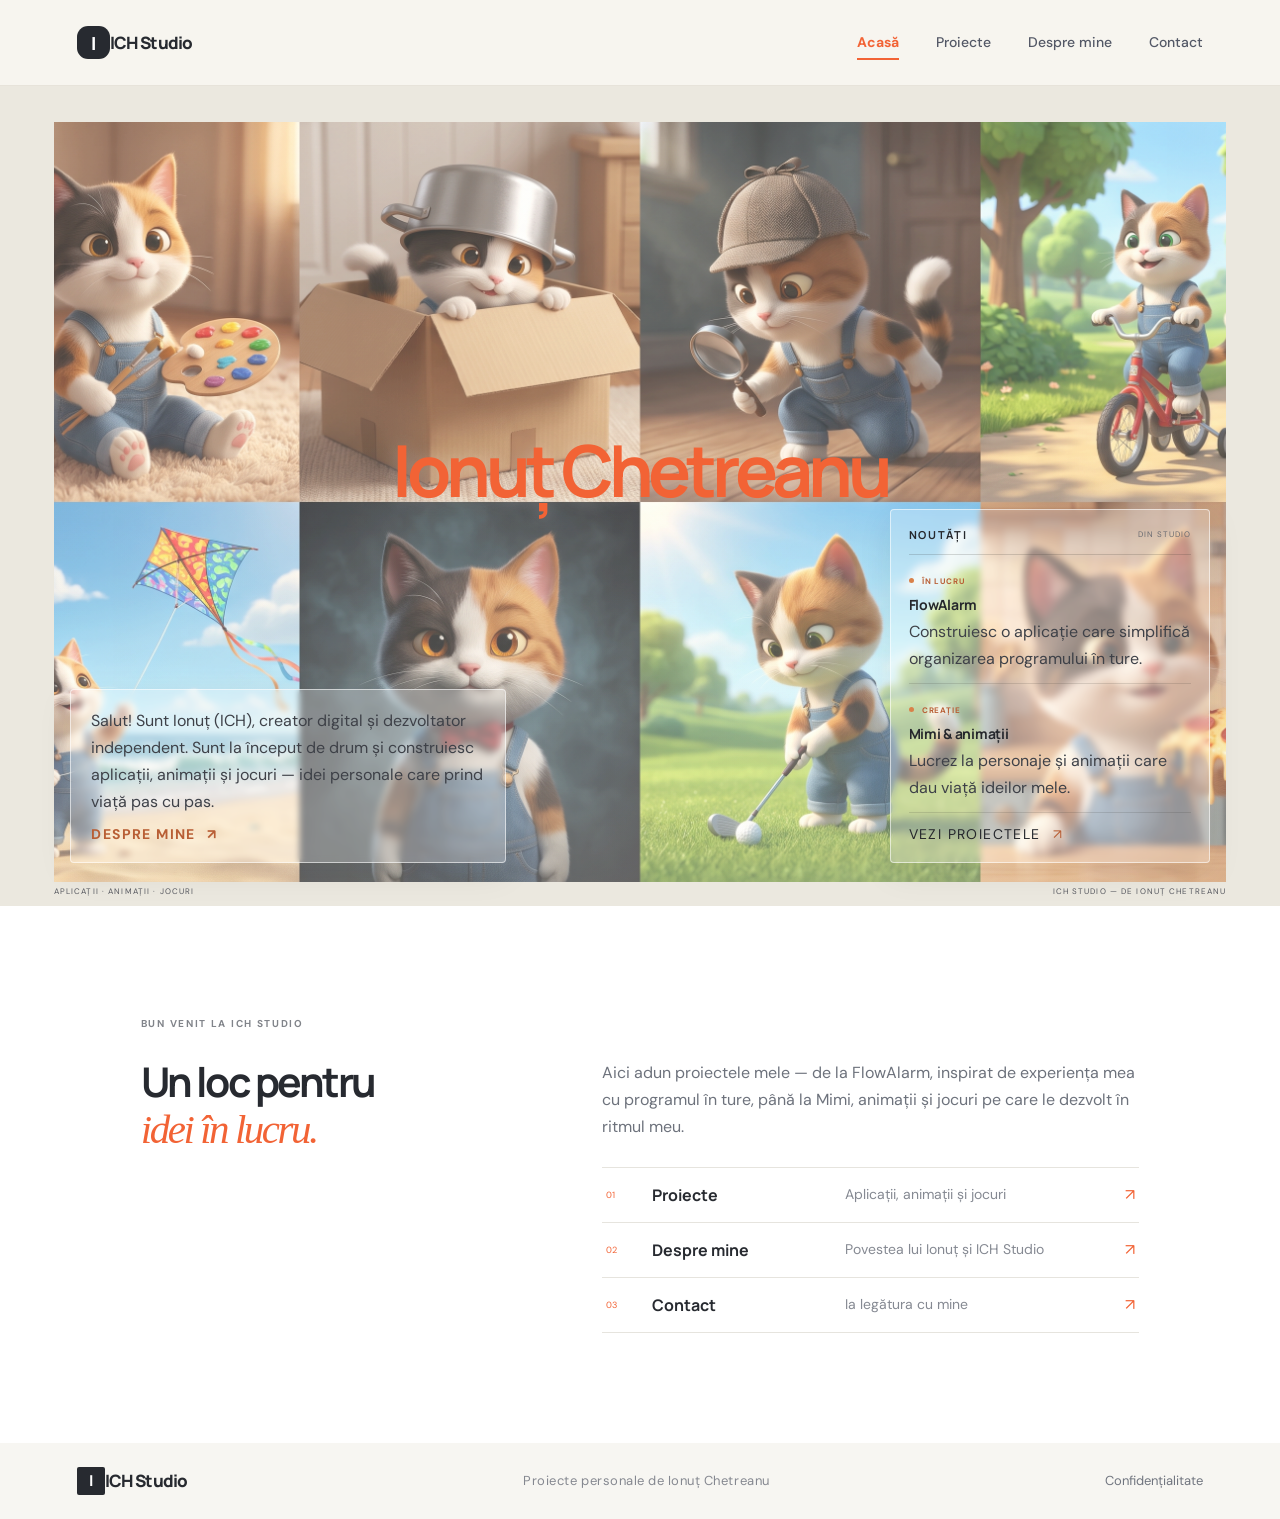
==== commit 8c1a1390: "Refactor index.html structure and content Reorganizare cod" ====
--- a/index.html
+++ b/index.html
@@ -1,9 +1,115 @@
-<!doctype html>
-<html lang="ro"><head><meta charset="utf-8"><meta name="viewport" content="width=device-width, initial-scale=1"><meta name="theme-color" content="#f7f5ef"><meta name="description" content="ICH Studio — proiecte de Ionuț Chetreanu: aplicații, animații și jocuri."><title>Ionuț Chetreanu — ICH Studio</title><link rel="preconnect" href="https://fonts.googleapis.com"><link rel="preconnect" href="https://fonts.gstatic.com" crossorigin><link href="https://fonts.googleapis.com/css2?family=DM+Sans:wght@400;500;600;700&family=Manrope:wght@400;500;600;700;800&display=swap" rel="stylesheet"><link rel="stylesheet" href="style.css"></head>
-<body class="home-page"><header class="site-header"><a class="brand" href="index.html"><img class="ich-studio-logo" src="assets/ich-studio-logo.svg" alt="ICH Studio"></a><nav aria-label="Navigare principală"><a class="active" href="index.html">Acasă</a><a href="projects.html">Proiecte</a><a href="about.html">Despre mine</a><a href="contact.html">Contact</a></nav></header>
-<main><section class="hero home-hero"><div class="hero-art" aria-label="Colaj cu Mimi în mai multe ipostaze"><div class="art-frame"><img src="assets/mimi-bg.jpg" alt="Mimi, personaj creat de Ionuț Chetreanu, în opt ipostaze"></div></div><div class="hero-shade"></div><div class="hero-copy"><p class="eyebrow">ICH STUDIO · CREATOR INDEPENDENT</p><h1>Ionuț Chetreanu</h1></div><div class="hero-intro-card"><p>Salut! Sunt Ionuț (ICH), creator digital și dezvoltator independent. Sunt la început de drum și construiesc aplicații, animații și jocuri — idei personale care prind viață pas cu pas.</p><a href="about.html">Despre mine <span>↗</span></a></div><aside class="news-panel" aria-label="Noutăți din ICH Studio"><div class="news-heading"><span>NOUTĂȚI</span><small>DIN STUDIO</small></div><article class="news-item"><span class="news-label"><i></i> ÎN LUCRU</span><h2>FlowAlarm</h2><p>Construiesc o aplicație care simplifică organizarea programului în ture.</p></article><article class="news-item"><span class="news-label"><i></i> CREAȚIE</span><h2>Mimi & animații</h2><p>Lucrez la personaje și animații care dau viață ideilor mele.</p></article><a class="news-link" href="projects.html">Vezi proiectele <span>↗</span></a></aside><div class="hero-foot"><span>APLICAȚII · ANIMAȚII · JOCURI</span><span>ICH STUDIO — DE IONUȚ CHETREANU</span></div></section>
-<section class="home-intro section-pad"><div class="section-kicker">BUN VENIT LA ICH STUDIO</div><div class="home-intro-grid"><h2>Un loc pentru<br><em>idei în lucru.</em></h2><div><p>Aici adun proiectele mele — de la FlowAlarm, inspirat de experiența mea cu programul în ture, până la Mimi, animații și jocuri pe care le dezvolt în ritmul meu.</p><div class="page-links"><a href="projects.html"><span>01</span><strong>Proiecte</strong><small>Aplicații, animații și jocuri</small><b>↗</b></a><a href="about.html"><span>02</span><strong>Despre mine</strong><small>Povestea lui Ionuț și ICH Studio</small><b>↗</b></a><a href="contact.html"><span>03</span><strong>Contact</strong><small>Ia legătura cu mine</small><b>↗</b></a></div></div></div></section></main><footer class="site-footer"><a class="brand" href="index.html"><img class="ich-studio-logo" src="assets/ich-studio-logo.svg" alt="ICH Studio"></a><span>Proiecte personale de Ionuț Chetreanu</span><a href="privacy.html">Confidențialitate</a></footer></body></html>
+<!doctype html>
+<html lang="ro">
+<head>
+    <meta charset="utf-8">
+    <meta name="viewport" content="width=device-width, initial-scale=1">
+    <meta name="theme-color" content="#f7f5ef">
+    <meta name="description" content="ICH Studio — proiecte de Ionuț Chetreanu: aplicații, animații și jocuri.">
+    <title>Ionuț Chetreanu — ICH Studio</title>
+    
+    <link rel="preconnect" href="https://fonts.googleapis.com">
+    <link rel="preconnect" href="https://fonts.gstatic.com" crossorigin>
+    <link href="https://fonts.googleapis.com/css2?family=DM+Sans:wght@400;500;600;700&family=Manrope:wght@400;500;600;700;800&display=swap" rel="stylesheet">
+    <link rel="stylesheet" href="style.css">
+</head>
+<body class="home-page">
 
+    <header class="site-header">
+        <a class="brand" href="index.html">
+            <span class="brand-mark">I</span>
+            <span>ICH Studio</span>
+        </a>
+        <nav aria-label="Navigare principală">
+            <a class="active" href="index.html">Acasă</a>
+            <a href="projects.html">Proiecte</a>
+            <a href="about.html">Despre mine</a>
+            <a href="contact.html">Contact</a>
+        </nav>
+    </header>
 
+    <main>
+        <section class="hero home-hero">
+            <div class="hero-art" aria-label="Colaj cu Mimi în mai multe ipostaze">
+                <div class="art-frame">
+                    <img src="assets/mimi-bg.jpg" alt="Mimi, personaj creat de Ionuț Chetreanu, în opt ipostaze">
+                </div>
+            </div>
+            
+            <div class="hero-shade"></div>
+            
+            <div class="hero-copy">
+                <p class="eyebrow">ICH STUDIO · CREATOR INDEPENDENT</p>
+                <h1>Ionuț Chetreanu</h1>
+            </div>
+            
+            <div class="hero-intro-card">
+                <p>Salut! Sunt Ionuț (ICH), creator digital și dezvoltator independent. Sunt la început de drum și construiesc aplicații, animații și jocuri — idei personale care prind viață pas cu pas.</p>
+                <a href="about.html">Despre mine <span>↗</span></a>
+            </div>
+            
+            <aside class="news-panel" aria-label="Noutăți din ICH Studio">
+                <div class="news-heading">
+                    <span>NOUTĂȚI</span>
+                    <small>DIN STUDIO</small>
+                </div>
+                <article class="news-item">
+                    <span class="news-label"><i></i> ÎN LUCRU</span>
+                    <h2>FlowAlarm</h2>
+                    <p>Construiesc o aplicație care simplifică organizarea programului în ture.</p>
+                </article>
+                <article class="news-item">
+                    <span class="news-label"><i></i> CREAȚIE</span>
+                    <h2>Mimi & animații</h2>
+                    <p>Lucrez la personaje și animații care dau viață ideilor mele.</p>
+                </article>
+                <a class="news-link" href="projects.html">Vezi proiectele <span>↗</span></a>
+            </aside>
+            
+            <div class="hero-foot">
+                <span>APLICAȚII · ANIMAȚII · JOCURI</span>
+                <span>ICH STUDIO — DE IONUȚ CHETREANU</span>
+            </div>
+        </section>
 
+        <section class="home-intro section-pad">
+            <div class="section-kicker">BUN VENIT LA ICH STUDIO</div>
+            <div class="home-intro-grid">
+                <h2>Un loc pentru<br><em>idei în lucru.</em></h2>
+                <div>
+                    <p>Aici adun proiectele mele — de la FlowAlarm, inspirat de experiența mea cu programul în ture, până la Mimi, animații și jocuri pe care le dezvolt în ritmul meu.</p>
+                    <div class="page-links">
+                        <a href="projects.html">
+                            <span>01</span>
+                            <strong>Proiecte</strong>
+                            <small>Aplicații, animații și jocuri</small>
+                            <b>↗</b>
+                        </a>
+                        <a href="about.html">
+                            <span>02</span>
+                            <strong>Despre mine</strong>
+                            <small>Povestea lui Ionuț și ICH Studio</small>
+                            <b>↗</b>
+                        </a>
+                        <a href="contact.html">
+                            <span>03</span>
+                            <strong>Contact</strong>
+                            <small>Ia legătura cu mine</small>
+                            <b>↗</b>
+                        </a>
+                    </div>
+                </div>
+            </div>
+        </section>
+    </main>
 
+    <footer class="site-footer">
+        <a class="brand" href="index.html">
+            <span class="brand-mark">I</span>
+            <span>ICH Studio</span>
+        </a>
+        <span>Proiecte personale de Ionuț Chetreanu</span>
+        <a href="privacy.html">Confidențialitate</a>
+    </footer>
+
+</body>
+</html>
--- a/style.css
+++ b/style.css
@@ -310,7 +310,7 @@
 .contact-email:hover{border-color:#e5a37d;box-shadow:0 5px 14px rgba(35,32,26,.07)}
 @media(max-width:650px){.contact-page .site-header{height:auto;min-height:67px;padding:11px 18px;display:grid;grid-template-columns:1fr;gap:7px}.contact-page .brand{font-size:14px}.contact-page .brand-mark{width:28px;height:28px}.contact-page .site-header nav{grid-row:2;display:flex;gap:21px;overflow-x:auto;white-space:nowrap;padding:7px 0 2px;scrollbar-width:none}.contact-page .site-header nav::-webkit-scrollbar{display:none}.contact-page .site-header nav a{font-size:13px}.contact-page .site-header nav a.active:after{margin-top:4px}.contact-hero{padding:52px 22px 40px}.contact-hero h1{font-size:39px;margin:17px 0 10px}.contact-hero>p{font-size:13px}.contact-section{padding:27px 18px 55px}.contact-options{grid-template-columns:1fr;gap:13px}.contact-option{min-height:260px;padding:25px}.contact-option h2{font-size:22px}.contact-option p{font-size:13px}.contact-email{font-size:12px}}
 /* ICH Studio typography system */
-:root{--type-body:16px;--type-small:14px;--type-meta:11px}
+:root{--type-page-title:clamp(46px,5.6vw,74px);--type-section-title:clamp(32px,3.2vw,42px);--type-card-title:24px;--type-body:16px;--type-control:14px;--type-small:14px;--type-caption:13px;--type-meta:11px;--control-height:49px;--control-padding:12px 20px}
 
 
 .eyebrow,.section-kicker{font-size:11px;line-height:1.5}
@@ -372,15 +372,13 @@
 }
 
 
-
 /* FlowAlarm: restore the agreed black and orange hero palette */
 .flowalarm-page .flowalarm-hero h1{color:#272a30}
 .flowalarm-page .flowalarm-hero h1 em{color:#f26335}
 .flowalarm-page .flow-hero-actions .button-dark{background:#f26335;color:#fff;box-shadow:0 8px 20px rgba(242,99,53,.18)}
 .flowalarm-page .flow-hero-actions .button-dark:hover{background:#dc522b}
 .flowalarm-page .flow-hero-actions .flow-policy-action{border-color:#e9b59e;color:#272a30}
-.flowalarm-page .flow-hero-actions .flow-policy-action span{color:#f26335}
-
+.flowalarm-page .flow-hero-actions .flow-policy-action span{color:#f26335}
 
 /* Match About and Contact page scale to the Projects page */
 .about-page .about-hero,.contact-page .contact-hero{padding-top:66px;padding-bottom:53px;text-align:center}
@@ -396,97 +394,99 @@
  .about-page .about-hero h1,.contact-page .contact-hero h1{font-size:39px;line-height:1.08;margin:17px 0 10px}
  .about-page .about-hero>p,.contact-page .contact-hero>p{font-size:16px;line-height:1.7}
  .about-page .about-copy h2,.contact-page .contact-option h2{font-size:28px}
-}
-
-
-/* ICH STUDIO — unified typography layer (authoritative shared scale) */
-:root{
-  --type-display:clamp(46px,5.2vw,68px);
-  --type-section:clamp(34px,3.5vw,44px);
-  --type-card:26px;
-  --type-body:16px;
-  --type-small:14px;
-  --type-meta:11px;
-}
-.page-hero h1,
-.home-page .hero-copy h1{
-  font-size:var(--type-display);
-  line-height:1.08;
-  letter-spacing:-.055em;
-}
-.home-intro-grid h2,
-.about-copy h2,
-.flow-origin-grid h2,
-.flow-journey-heading h2,
-.flow-stage-heading h2,
-.features-heading h2,
-.screens-heading h2,
-.origin h2{
-  font-size:var(--type-section);
-  line-height:1.12;
-  letter-spacing:-.05em;
-}
-.work-info h2,
-.about-copy h2,
-.contact-option h2,
-.journey-copy h3,
-.stage-card h3{
-  font-size:var(--type-card);
-  line-height:1.18;
-  letter-spacing:-.035em;
-}
-.home-intro-grid>div>p,
-.page-hero>p,
-.about-copy p,
-.contact-option p,
-.flowalarm-hero>p,
-.flow-origin-grid>div>p:not(.flow-quote),
-.flow-journey-heading>p,
-.journey-copy p,
-.stage-card p,
-.flow-transparency,
-.projects-note p,
-.hero-intro-card p,
-.news-item p{
-  font-size:var(--type-body);
-  line-height:1.75;
-}
-.section-kicker,.eyebrow{
-  font-size:var(--type-meta);
-  line-height:1.5;
-}
-@media(max-width:650px){
-  :root{
-    --type-display:clamp(38px,9.5vw,46px);
-    --type-section:32px;
-    --type-card:23px;
-    --type-body:15px;
-    --type-small:13px;
-    --type-meta:10px;
-  }
-  .page-hero h1,.home-page .hero-copy h1{
-    font-size:var(--type-display);
-    line-height:1.1;
-  }
-  .home-intro-grid h2,.about-copy h2,.flow-origin-grid h2,
-  .flow-journey-heading h2,.flow-stage-heading h2,
-  .features-heading h2,.screens-heading h2,.origin h2{
-    font-size:var(--type-section);
-    line-height:1.15;
-  }
-  .work-info h2,.about-copy h2,.contact-option h2,
-  .journey-copy h3,.stage-card h3{
-    font-size:var(--type-card);
-  }
-  .home-intro-grid>div>p,.page-hero>p,.about-copy p,
-  .contact-option p,.flowalarm-hero>p,
-  .flow-origin-grid>div>p:not(.flow-quote),
-  .flow-journey-heading>p,.journey-copy p,.stage-card p,
-  .flow-transparency,.projects-note p,.hero-intro-card p,.news-item p{
-    font-size:var(--type-body);
-    line-height:1.7;
-  }
-}
+}
 
 /* ICH Studio logo */
 .brand{gap:0}.ich-studio-logo{display:block;width:118px;height:auto;max-height:48px;object-fit:contain}@media(max-width:650px){.ich-studio-logo{width:100px;max-height:40px}}
+
+/* Keep project cards from growing when their hover layout narrows the copy */
+.projects-page .work-card{height:340px;min-height:340px}
+@media(min-width:651px) and (max-width:850px){.projects-page .projects-gallery{grid-template-columns:1fr}.projects-page .work-card{height:340px;min-height:340px}}
+@media(max-width:650px){.projects-page .work-card{height:auto;min-height:305px}}
+/* Shared site-wide type scale and control sizing */
+body{font-size:var(--type-body)}
+h1,.home-hero h1,.hero h1,.page-hero h1,.projects-page .projects-hero h1,.flowalarm-hero h1{font-size:var(--type-page-title)!important;line-height:1.06}
+.home-intro-grid h2,.origin h2,.features h2,.screens h2,.creator h2,.closing h2,.about-copy h2,.about-page .about-copy h2,.privacy-copy h2,.flow-origin-grid h2,.flow-journey-heading h2,.flow-stage-heading h2{font-size:var(--type-section-title)!important;line-height:1.12}
+.work-info h2,.projects-page .work-info h2,.contact-option h2,.contact-page .contact-option h2,.feature-card h3,.stage-card h3,.journey-copy h3,.project-row-copy h2{font-size:var(--type-card-title)!important;line-height:1.2}
+.hero-intro-card p,.news-item p,.home-intro-grid>div>p,.page-hero>p,.projects-page .projects-hero>p,.project-row-copy p,.work-info p,.projects-page .work-info p,.about-copy p,.about-page .about-copy p,.contact-hero>p,.contact-card p,.contact-option p,.contact-page .contact-option p,.privacy-copy p,.flowalarm-hero>p,.flow-origin-grid>div>p:not(.flow-quote),.flow-journey-heading>p,.journey-copy p,.stage-card p,.flow-transparency,.projects-note p,.origin-text>p:not(.large-copy),.creator-copy>p,.feature-card p,.features-heading>p,.screens-heading>p,.principle-side>p{font-size:var(--type-body)!important;line-height:1.7}
+.hero-intro-card>a,.news-link,.work-link,.projects-page .work-link,.flow-inline-link,.text-link{font-size:var(--type-control)!important;line-height:1.4}
+.button,button,.header-cta,.flow-policy-action,.contact-email{display:inline-flex;align-items:center;justify-content:center;font-size:var(--type-control)!important;line-height:1.2;min-height:var(--control-height);padding:var(--control-padding)}
+.eyebrow,.section-kicker{font-size:10px;line-height:1.5}
+.work-topline,.work-status,.stage-label,.flow-testing-tag,.stage-foot,.project-meta,.project-note,.page-hero-note{font-size:var(--type-meta)!important;line-height:1.5}
+.journey-visual figcaption,.site-footer>span,.site-footer>a:not(.brand){font-size:var(--type-caption)!important;line-height:1.5}
+.site-header nav a,.home-page .site-header nav a,.projects-page .site-header nav a,.about-page .site-header nav a,.contact-page .site-header nav a,.flowalarm-page .site-header nav a,.flowalarm-privacy-page .site-header nav a{font-size:14px!important}
+@media(max-width:650px){
+ :root{--type-page-title:39px;--type-section-title:34px;--type-card-title:22px}
+ h1,.home-hero h1,.hero h1,.page-hero h1,.projects-page .projects-hero h1,.flowalarm-hero h1{font-size:var(--type-page-title)!important;line-height:1.08}
+ .home-intro-grid h2,.origin h2,.features h2,.screens h2,.creator h2,.closing h2,.about-copy h2,.about-page .about-copy h2,.privacy-copy h2,.flow-origin-grid h2,.flow-journey-heading h2,.flow-stage-heading h2{font-size:var(--type-section-title)!important;line-height:1.12}
+ .work-info h2,.projects-page .work-info h2,.contact-option h2,.contact-page .contact-option h2,.feature-card h3,.stage-card h3,.journey-copy h3,.project-row-copy h2{font-size:var(--type-card-title)!important;line-height:1.2}
+ .button,button,.header-cta,.flow-policy-action,.contact-email{font-size:var(--type-control)!important;min-height:var(--control-height);padding:var(--control-padding)}
+}
+
+/* FlowAlarm: release notes and guided product walkthrough */
+.flow-origin{padding:78px 6vw;background:#fff}
+.flow-origin-grid{max-width:1240px;grid-template-columns:minmax(0,1.15fr) minmax(310px,.85fr);gap:6%;align-items:start}
+.flow-origin-story{display:grid;grid-template-columns:.9fr 1.1fr;gap:28px;align-items:start}
+.flow-origin-story .flow-origin-heading h2{font-size:var(--type-section-title)!important}
+.flow-origin-story .flow-origin-copy p{font-size:var(--type-body);line-height:1.7}
+.flow-news-panel{padding:27px 28px;border:1px solid #e8e2d8;background:#faf9f6;border-radius:8px}
+.flow-news-panel h2{font:700 24px/1.2 var(--display);letter-spacing:-.03em;margin:12px 0 16px;color:var(--ink)}
+.flow-news-panel ul{list-style:none;margin:0;padding:0}
+.flow-news-panel li{position:relative;padding:13px 0 13px 19px;border-top:1px solid #e9e4da;color:#555963;font-size:16px;line-height:1.55}
+.flow-news-panel li:before{content:"";position:absolute;left:1px;top:22px;width:6px;height:6px;background:var(--orange);border-radius:50%}
+.flow-walkthrough{max-width:1240px;margin:36px auto 0;display:grid;grid-template-columns:220px minmax(0,1fr);gap:48px;align-items:start}
+.flow-toc{position:sticky;top:24px;border:1px solid #e5e1d8;background:#fff;border-radius:8px;padding:22px 18px;display:grid;gap:4px}
+.flow-toc .section-kicker{margin:0 0 10px 4px}
+.flow-toc a{display:flex;gap:12px;padding:12px 8px;color:#5e626b;text-decoration:none;border-radius:5px;font-size:14px;line-height:1.35}
+.flow-toc a:hover,.flow-toc a:focus-visible{background:#fff2ec;color:#25272d}
+.flow-toc a:first-of-type{color:var(--orange)}
+.flow-step{padding:30px 0 38px;border-top:1px solid #e5e1d8;scroll-margin-top:24px}
+.flow-step:first-child{border-top:0;padding-top:0}
+.flow-step-heading{display:flex;gap:14px;align-items:center;margin-bottom:20px}
+.flow-step-heading .journey-number{position:static;flex:none}
+.flow-step-heading .section-kicker{margin-bottom:4px}
+.flow-step-heading h3{font:700 var(--type-card-title)/1.2 var(--display);letter-spacing:-.035em;margin:0;color:var(--ink)}
+.flow-image-pair{display:grid;grid-template-columns:repeat(2,minmax(0,1fr));gap:18px}
+.flow-step .journey-visual{min-height:0;padding:16px;background:#efede7;border:1px solid #e7e3dc;border-radius:8px;overflow:visible}
+.flow-step .journey-visual img{height:390px;max-width:100%;object-fit:contain}
+.flow-step .journey-copy{padding:18px 0 0}
+.flow-step .journey-copy p{font-size:var(--type-body);line-height:1.7;max-width:780px;margin:0;color:#5e626b}
+@media(hover:hover){.flow-step .journey-visual:hover{z-index:4}.flow-step .journey-visual:hover img{transform:scale(1.8)}}
+@media(max-width:900px){.flow-origin-story{grid-template-columns:1fr;gap:12px}.flow-origin-grid{grid-template-columns:1fr;gap:32px}.flow-walkthrough{grid-template-columns:1fr;gap:22px}.flow-toc{position:static;display:flex;flex-wrap:wrap;align-items:center;gap:5px;padding:14px}.flow-toc .section-kicker{width:100%;margin-bottom:3px}.flow-toc a{padding:9px 10px}.flow-step .journey-visual img{height:340px}}
+@media(max-width:650px){.flow-origin{padding:53px 22px}.flow-origin-story{gap:10px}.flow-origin-story .flow-origin-heading h2{font-size:var(--type-section-title)!important}.flow-news-panel{padding:21px}.flow-news-panel h2{font-size:22px}.flow-news-panel li{font-size:15px}.flow-journey{padding:55px 22px}.flow-walkthrough{margin-top:25px}.flow-toc{display:grid;grid-template-columns:1fr 1fr}.flow-toc .section-kicker{grid-column:1/-1}.flow-toc a{font-size:13px}.flow-step{padding:25px 0 30px}.flow-step-heading{margin-bottom:14px}.flow-image-pair{grid-template-columns:1fr}.flow-step .journey-visual{padding:12px}.flow-step .journey-visual img{height:330px}.flow-step .journey-copy{padding-top:14px}}
+/* FlowAlarm walkthrough: compact portrait media panels beside their descriptions */
+.flow-step{display:grid;grid-template-columns:minmax(0,1.15fr) minmax(280px,.85fr);column-gap:52px;row-gap:0;align-items:center}
+.flow-step-heading{grid-column:1/-1;width:100%}
+.flow-step>.journey-copy{grid-column:1;grid-row:2;align-self:center;padding:0 0 0 48px}
+.flow-step>.journey-visual,.flow-step>.flow-image-pair{grid-column:2;grid-row:2;justify-self:center;width:min(100%,360px)}
+.flow-step .journey-visual{min-height:0;padding:15px;background:#efede7;border:1px solid #e7e3dc;border-radius:8px;overflow:visible}
+.flow-step .journey-visual img{height:390px;width:auto;max-width:100%;object-fit:contain}
+.flow-step>.flow-image-pair{display:grid;grid-template-columns:repeat(2,minmax(0,1fr));gap:10px;width:100%;align-items:center}
+.flow-step>.flow-image-pair .journey-visual{width:100%;padding:10px}
+.flow-step>.flow-image-pair .journey-visual img{height:330px}
+@media(max-width:900px){.flow-step{grid-template-columns:1fr;row-gap:18px}.flow-step-heading{grid-column:1;grid-row:1}.flow-step>.journey-visual,.flow-step>.flow-image-pair{grid-column:1;grid-row:2;width:min(100%,440px)}.flow-step>.journey-copy{grid-column:1;grid-row:3;padding:0 0 0 48px}.flow-step>.flow-image-pair .journey-visual img{height:340px}}
+@media(max-width:650px){.flow-step>.journey-visual,.flow-step>.flow-image-pair{width:100%}.flow-step>.journey-visual img{height:330px}.flow-step>.flow-image-pair{grid-template-columns:1fr}.flow-step>.flow-image-pair .journey-visual img{height:330px}.flow-step>.journey-copy{padding-left:37px}}
+
+
+/* FlowAlarm: place release notes above the left-hand table of contents */
+.flow-origin-grid{display:block}
+.flow-origin-story{max-width:1160px;margin:0 auto;grid-template-columns:.9fr 1.1fr}
+.flow-walkthrough{grid-template-columns:minmax(260px,300px) minmax(0,1fr);gap:38px}
+.flow-sidebar{display:grid;gap:18px;align-self:start}
+.flow-sidebar .flow-news-panel{padding:22px}
+.flow-sidebar .flow-news-panel h2{font-size:22px;line-height:1.18}
+.flow-sidebar .flow-news-panel li{font-size:15px;line-height:1.5;padding:12px 0 12px 18px}
+.flow-sidebar .flow-news-panel li:before{top:20px}
+.flow-sidebar .flow-toc{position:sticky;top:24px}
+@media(max-width:900px){.flow-origin-story{grid-template-columns:1fr;gap:12px}.flow-walkthrough{grid-template-columns:1fr;gap:22px}.flow-sidebar{position:static}.flow-sidebar .flow-toc{position:static;display:flex;flex-wrap:wrap;align-items:center;gap:5px;padding:14px}}
+@media(max-width:650px){.flow-origin-story{gap:10px}.flow-sidebar{gap:14px}.flow-sidebar .flow-news-panel{padding:20px}.flow-sidebar .flow-news-panel h2{font-size:21px}.flow-sidebar .flow-news-panel li{font-size:15px}.flow-sidebar .flow-toc{display:grid;grid-template-columns:1fr 1fr}.flow-sidebar .flow-toc .section-kicker{grid-column:1/-1}}
+/* Keep FlowAlarm updates and contents visible together in the sidebar */
+.flow-walkthrough{grid-template-columns:minmax(340px,400px) minmax(0,1fr);gap:34px}
+.flow-sidebar{gap:12px}
+.flow-sidebar .flow-news-panel{padding:16px}
+.flow-sidebar .flow-news-panel h2{font-size:20px;line-height:1.2;margin:7px 0 9px}
+.flow-sidebar .flow-news-panel li{font-size:15px;line-height:1.4;padding:8px 0 8px 18px}
+.flow-sidebar .flow-news-panel li:before{top:15px;width:5px;height:5px}
+.flow-sidebar .flow-toc{padding:15px 14px}
+.flow-sidebar .flow-toc a{padding:8px 7px;font-size:14px}
+
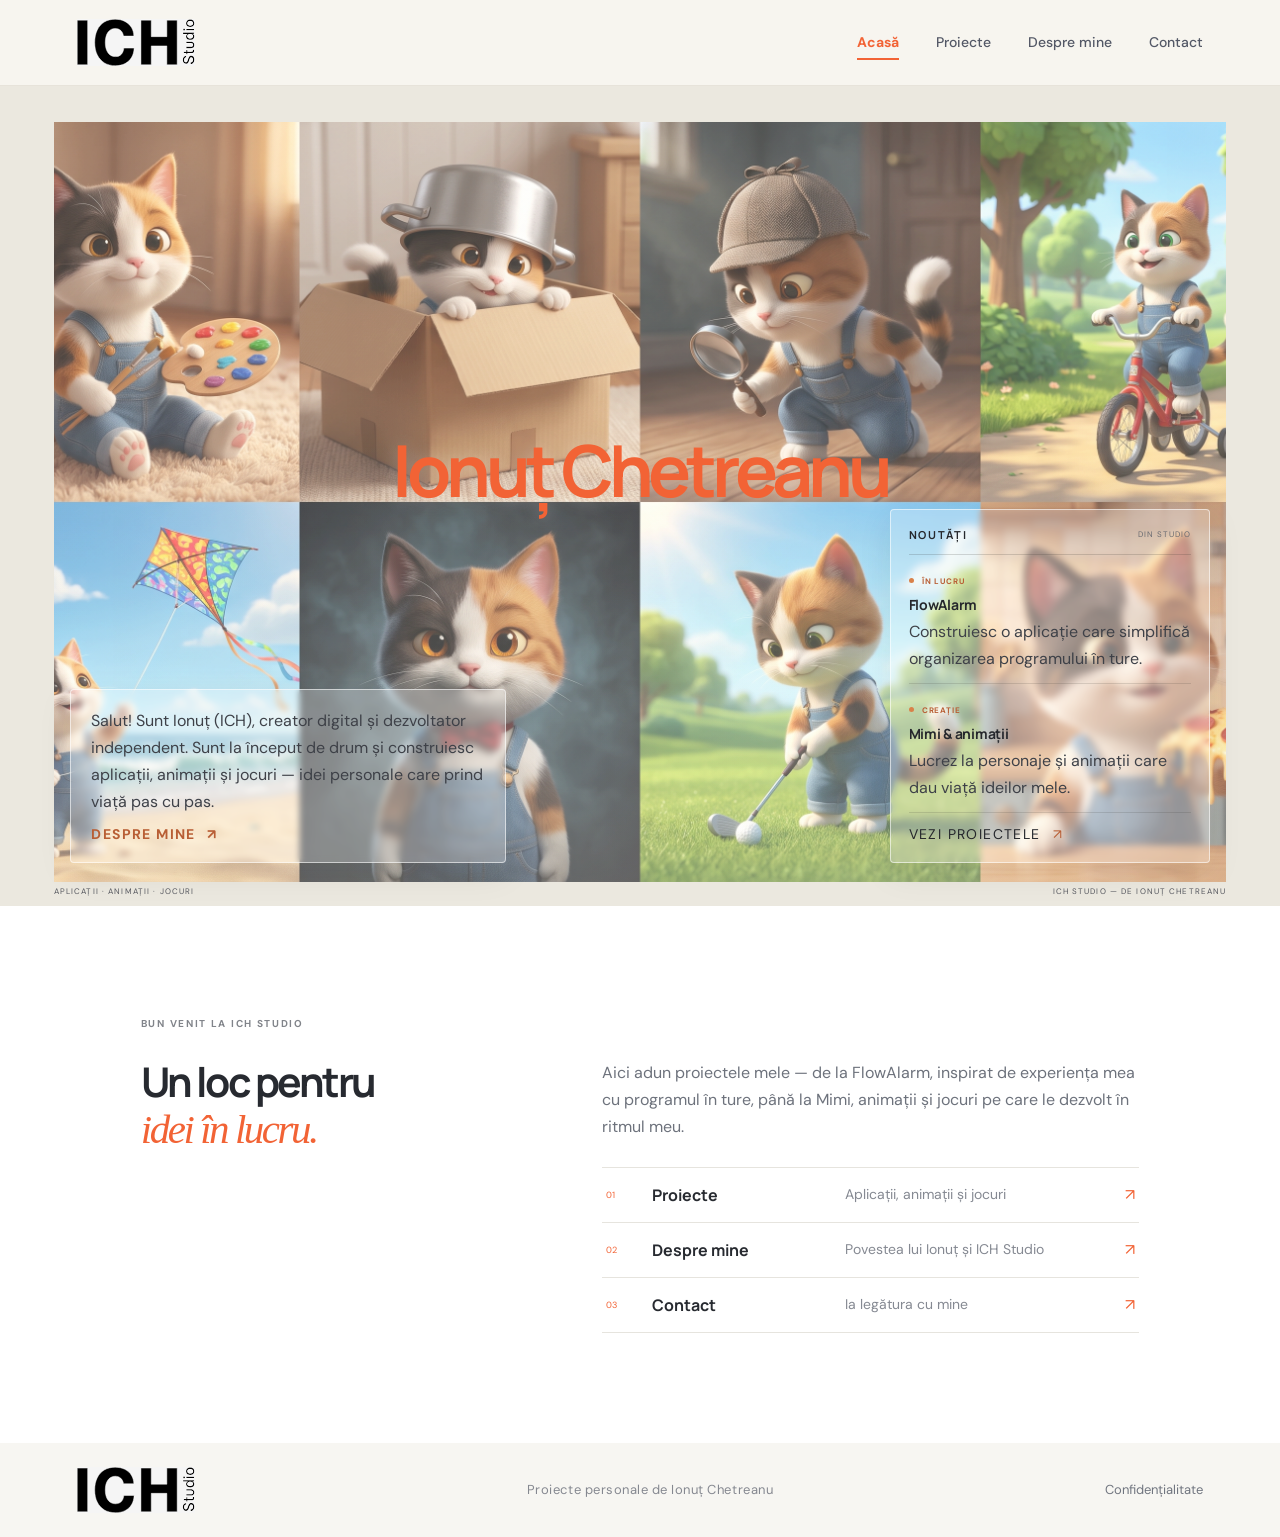
==== commit f972ee9e: "Revise index.html structure and content Updated the content and structure of the index.html file, in" ====
--- a/index.html
+++ b/index.html
@@ -3,9 +3,9 @@
 <head>
     <meta charset="utf-8">
     <meta name="viewport" content="width=device-width, initial-scale=1">
+    <meta name="description" content="ICH Studio — portofoliul lui Ionuț Chetreanu, creator digital și dezvoltator independent de aplicații, animații și jocuri.">
     <meta name="theme-color" content="#f7f5ef">
-    <meta name="description" content="ICH Studio — proiecte de Ionuț Chetreanu: aplicații, animații și jocuri.">
-    <title>Ionuț Chetreanu — ICH Studio</title>
+    <title>ICH Studio — Ionuț Chetreanu</title>
     
     <link rel="preconnect" href="https://fonts.googleapis.com">
     <link rel="preconnect" href="https://fonts.gstatic.com" crossorigin>
@@ -16,8 +16,7 @@
 
     <header class="site-header">
         <a class="brand" href="index.html">
-            <span class="brand-mark">I</span>
-            <span>ICH Studio</span>
+            <img class="ich-studio-logo" src="assets/ich-studio-logo.svg" alt="ICH Studio">
         </a>
         <nav aria-label="Navigare principală">
             <a class="active" href="index.html">Acasă</a>
@@ -38,7 +37,7 @@
             <div class="hero-shade"></div>
             
             <div class="hero-copy">
-                <p class="eyebrow">ICH STUDIO · CREATOR INDEPENDENT</p>
+                <p class="eyebrow"><span></span> ICH STUDIO · CREATOR INDEPENDENT</p>
                 <h1>Ionuț Chetreanu</h1>
             </div>
             
@@ -59,7 +58,7 @@
                 </article>
                 <article class="news-item">
                     <span class="news-label"><i></i> CREAȚIE</span>
-                    <h2>Mimi & animații</h2>
+                    <h2>Mimi &amp; animații</h2>
                     <p>Lucrez la personaje și animații care dau viață ideilor mele.</p>
                 </article>
                 <a class="news-link" href="projects.html">Vezi proiectele <span>↗</span></a>
@@ -104,8 +103,7 @@
 
     <footer class="site-footer">
         <a class="brand" href="index.html">
-            <span class="brand-mark">I</span>
-            <span>ICH Studio</span>
+            <img class="ich-studio-logo" src="assets/ich-studio-logo.svg" alt="ICH Studio">
         </a>
         <span>Proiecte personale de Ionuț Chetreanu</span>
         <a href="privacy.html">Confidențialitate</a>
--- a/style.css
+++ b/style.css
@@ -1,492 +1,4635 @@
-:root{--ink:#171d2d;--muted:#737984;--paper:#f7f6f2;--white:#fff;--orange:#f26335;--blue:#168ec6;--green:#28af84;--line:#e6e4de;--serif:Georgia,'Times New Roman',serif;--sans:'DM Sans',Arial,sans-serif;--display:'Manrope','DM Sans',sans-serif}*{box-sizing:border-box}html{scroll-behavior:smooth}body{margin:0;background:var(--paper);color:var(--ink);font-family:var(--sans);-webkit-font-smoothing:antialiased}a{color:inherit;text-decoration:none}.site-header{height:86px;padding:0 6vw;display:flex;align-items:center;justify-content:space-between;border-bottom:1px solid rgba(23,29,45,.08);background:rgba(247,246,242,.94);position:relative;z-index:5}.brand{display:flex;align-items:center;gap:11px;font:800 17px var(--display);letter-spacing:-.7px}.brand-mark{width:33px;height:33px;border-radius:11px;background:var(--ink);color:white;display:grid;place-items:center;font:800 18px var(--display)}.brand small{font-size:10px;letter-spacing:.08em;text-transform:uppercase;color:var(--orange);margin-left:4px}.site-header nav{display:flex;gap:37px;color:#535866;font-size:13px}.site-header nav a:hover,.text-link:hover{color:var(--orange)}.header-cta{font-size:12px;font-weight:700;border:1px solid #d8d5cd;padding:12px 17px;border-radius:30px}.header-cta span{color:var(--orange);margin-left:10px}.hero{min-height:700px;padding:92px 9vw 30px;position:relative;display:grid;grid-template-columns:1fr 1fr;align-items:center;gap:5vw;overflow:hidden;background:radial-gradient(ellipse at 77% 42%,#e5e6e2 0,transparent 39%),var(--paper)}.hero-copy{position:relative;z-index:2;max-width:610px;padding-bottom:35px}.eyebrow,.section-kicker{font-size:10px;letter-spacing:.17em;font-weight:700;text-transform:uppercase;color:#81848a}.eyebrow{display:flex;align-items:center;gap:10px;margin:0 0 26px}.eyebrow span{width:7px;height:7px;background:var(--orange);border-radius:50%;box-shadow:0 0 0 5px rgba(242,99,53,.12)}h1,h2,h3,p{margin-top:0}h1,h2{font-family:var(--display);letter-spacing:-.06em}h1{font-size:clamp(54px,6vw,86px);line-height:.99;margin:0 0 25px;font-weight:700}h1 em,h2 em{font-family:var(--serif);font-weight:400;color:var(--orange);letter-spacing:-.06em}.hero-lead{font-size:16px;line-height:1.75;color:#626774;max-width:490px;margin:0 0 27px}.hero-actions{display:flex;align-items:center;gap:26px}.button{display:inline-flex;align-items:center;gap:24px;padding:16px 20px;border-radius:30px;font-size:12px;font-weight:700}.button span{font-size:17px}.button-dark{background:var(--ink);color:white;box-shadow:0 8px 20px rgba(23,29,45,.13)}.button-dark:hover{background:var(--orange);transform:translateY(-2px)}.text-link{font-size:12px;font-weight:700}.text-link span{color:var(--orange);padding-left:7px}.hero-note{display:flex;align-items:center;gap:12px;margin-top:44px;color:#81848a;font-size:11px;line-height:1.6}.hero-note strong{color:var(--ink);font-size:12px}.note-icon{color:var(--orange);font-size:22px}.hero-art{position:relative;max-width:560px;width:100%;justify-self:center;transform:rotate(1.2deg)}.art-frame{height:420px;border-radius:48% 48% 34px 34px;overflow:hidden;background:#ddd4c6;box-shadow:0 25px 80px rgba(54,48,39,.14);position:relative}.art-frame:after{content:"";position:absolute;inset:45% 0 0;background:linear-gradient(transparent,rgba(24,27,35,.18));pointer-events:none}.art-frame img{width:100%;height:100%;object-fit:cover;object-position:center}.art-caption{position:absolute;z-index:2;bottom:23px;left:24px;right:24px;display:flex;align-items:center;gap:12px;color:white}.art-caption>span:nth-child(2){display:flex;flex-direction:column;gap:3px}.caption-dot{width:9px;height:9px;border-radius:50%;background:#ffbb4b;box-shadow:0 0 0 5px rgba(255,187,75,.2)}.art-caption strong{font:700 13px var(--display)}.art-caption small{font-size:10px;opacity:.8}.caption-spark{margin-left:auto;font-size:25px;color:#ffc15a}.art-orbit{position:absolute;border:1px solid rgba(242,99,53,.48);border-radius:50%;width:76px;height:76px;right:-14px;top:45px}.orbit-two{width:13px;height:13px;background:var(--orange);border:0;right:51px;top:2px}.hero-foot{position:absolute;bottom:23px;left:9vw;right:9vw;display:flex;justify-content:space-between;font-size:9px;letter-spacing:.14em;color:#96979a}.section-pad{padding:110px 11vw}.origin{background:white}.origin-grid{display:grid;grid-template-columns:.9fr 1.1fr;gap:9vw;margin-top:37px;align-items:start}.origin h2,.features h2,.screens h2,.creator h2{font-size:clamp(42px,5vw,66px);line-height:1.06;margin:0}.origin-text{max-width:520px;padding-top:4px}.large-copy{font:italic 23px/1.45 var(--serif);color:var(--orange);margin:0 0 23px}.origin-text>p:not(.large-copy),.creator-copy>p{font-size:14px;line-height:1.85;color:#6d727c;margin-bottom:16px}.signature{margin-top:27px;font:600 13px var(--display)}.signature span{color:#92949a;font:400 11px var(--sans)}.principle{background:#f0eee8}.principle-top{display:flex;justify-content:space-between;align-items:flex-start}.principle-top>p{font:italic 18px/1.5 var(--serif);color:#777b81;margin:0}.principle-card{margin-top:36px;background:#202738;color:white;border-radius:8px;padding:65px 7%;display:grid;grid-template-columns:1.2fr .8fr;gap:8%;position:relative;overflow:hidden}.principle-card:after{content:"";position:absolute;width:430px;height:430px;border:1px solid rgba(255,255,255,.09);border-radius:50%;right:-140px;bottom:-260px;box-shadow:0 0 0 30px rgba(255,255,255,.02),0 0 0 60px rgba(255,255,255,.02)}.principle-quote{font:700 clamp(48px,6.7vw,88px)/.98 var(--display);letter-spacing:-.075em}.principle-quote>span{color:var(--orange)}.principle-quote em{font:italic 400 .57em/1.2 var(--serif);letter-spacing:-.04em;color:#ff9875}.principle-side{position:relative;z-index:1;align-self:center}.flow-symbol{font:400 40px var(--serif);color:#ff916d}.principle-side>p{font-size:13px;line-height:1.8;color:#c4c8d0;margin:5px 0 25px}.rule-line{padding:12px 0;border-top:1px solid rgba(255,255,255,.13);font-size:11px;color:#f1f1f3}.rule-line span{color:#ff9875;margin-right:14px;font-size:9px}.rule-line i{float:right;color:#ff9875;font-style:normal}.features{background:#fff}.features-heading,.screens-heading{display:flex;justify-content:space-between;align-items:flex-end;gap:50px}.features-heading h2,.screens-heading h2{margin-top:23px}.features-heading>p,.screens-heading>p{max-width:290px;font-size:13px;line-height:1.8;color:#767a83;margin-bottom:5px}.feature-grid{display:grid;grid-template-columns:repeat(3,1fr);gap:13px;margin-top:50px}.feature-card{min-height:270px;background:#f6f5f1;padding:29px 26px;border-radius:6px;position:relative}.feature-warm{background:#fff4ed}.feature-blue{background:#eef5f7}.feature-number{font-size:9px;letter-spacing:.12em;color:#9a9ba0}.feature-icon{display:block;font-size:28px;color:var(--orange);margin:26px 0 18px}.feature-card h3{font:700 17px var(--display);letter-spacing:-.03em;margin:0 0 10px}.feature-card p{font-size:12px;line-height:1.75;color:#737782;max-width:290px;margin:0}.feature-tag{position:absolute;bottom:21px;left:26px;font-size:8px;letter-spacing:.12em;color:#9a9ba0}.screens{background:#f7f6f2}.screens-grid{display:grid;grid-template-columns:1.16fr .84fr;grid-template-rows:1fr 1fr;gap:18px;margin-top:48px;align-items:stretch}.screen{margin:0;background:white;padding:11px;border-radius:6px;box-shadow:0 8px 28px rgba(25,30,40,.06)}.screen-main{grid-row:span 2}.screen-image{height:100%;min-height:190px;overflow:hidden;background:#eef0f5;border-radius:3px;display:flex;justify-content:center;align-items:center}.screen-main .screen-image{height:462px}.screen-image img{height:100%;width:100%;object-fit:cover;object-position:top center;transition:transform .5s}.screen:hover img{transform:scale(1.025)}.screen-main .screen-image img{object-position:top center}.screen-secondary .screen-image{height:207px}.screen-secondary:nth-of-type(3) .screen-image img{object-position:center 25%}.screen figcaption{display:grid;grid-template-columns:25px 1fr;column-gap:8px;padding:14px 5px 5px;align-items:center}.screen figcaption>span{grid-row:span 2;color:var(--orange);font-size:9px}.screen figcaption strong{font:700 12px var(--display)}.screen figcaption small{font-size:10px;color:#92949a;margin-top:3px}.creator{background:white;display:grid;grid-template-columns:.45fr 1.1fr .7fr;gap:7%;align-items:center}.creator-stamp{width:125px;height:125px;border-radius:50%;display:flex;flex-direction:column;align-items:center;justify-content:center;background:var(--orange);color:white;font:800 34px var(--display);letter-spacing:-.08em;transform:rotate(-9deg);box-shadow:0 12px 25px rgba(242,99,53,.2)}.creator-stamp span{font:700 8px var(--sans);letter-spacing:.2em;margin-top:3px}.creator-copy h2{margin:19px 0 19px}.creator-copy .text-link{display:inline-block;margin-top:6px}.creator-aside{border-left:1px solid var(--line);padding:20px 0 20px 30px}.aside-mark{font:60px/1 var(--serif);color:var(--orange)}.creator-aside p{font:italic 19px/1.4 var(--serif);color:#525762;margin:0 0 20px}.creator-aside>span:last-child{font-size:8px;letter-spacing:.17em;color:#999ba0}.closing{background:#202738;color:white;padding:93px 12vw;text-align:center;position:relative;overflow:hidden}.closing .section-kicker{color:#a9afba}.closing h2{font-size:clamp(48px,7vw,86px);line-height:1.02;margin:25px 0 30px;position:relative;z-index:1}.closing h2 em{color:#ff916d}.button-light{background:white;color:var(--ink);position:relative;z-index:1}.button-light:hover{background:#ffe1d4}.closing-orbit{position:absolute;border:1px solid rgba(255,255,255,.1);width:470px;height:470px;border-radius:50%;left:calc(50% - 235px);top:35%;box-shadow:0 0 0 38px rgba(255,255,255,.018),0 0 0 76px rgba(255,255,255,.018)}.site-footer{padding:24px 6vw;display:flex;align-items:center;justify-content:space-between;background:#f7f6f2}.site-footer>span{font-size:9px;letter-spacing:.04em;color:#858890}.site-footer .brand{font-size:14px}.site-footer .brand-mark{width:28px;height:28px;font-size:15px}
-@media(max-width:900px){.site-header{padding:0 5vw}.site-header nav{gap:18px}.header-cta{padding:10px 12px}.hero{padding:78px 7vw 55px;gap:3vw;min-height:640px}.art-frame{height:360px}.section-pad{padding:85px 8vw}.origin-grid{gap:6vw}.creator{grid-template-columns:.35fr 1.3fr}.creator-aside{display:none}}
-@media(max-width:650px){.site-header{height:67px;padding:0 20px}.brand{font-size:15px}.brand-mark{width:30px;height:30px}.site-header nav{display:none}.header-cta{font-size:10px;padding:10px 12px}.hero{display:flex;flex-direction:column;align-items:stretch;padding:64px 23px 56px;gap:32px}.hero-copy{padding:0}.eyebrow{font-size:8px;margin-bottom:20px}h1{font-size:57px}.hero-lead{font-size:14px;line-height:1.7}.hero-actions{gap:17px;flex-wrap:wrap}.button{padding:14px 16px;font-size:11px}.text-link{font-size:11px}.hero-note{margin-top:27px}.hero-art{width:88%;align-self:flex-end;margin-right:9px}.art-frame{height:280px;border-radius:48% 48% 24px 24px}.art-orbit{right:-23px}.hero-foot{left:23px;right:23px;bottom:17px;font-size:7px}.section-pad{padding:72px 23px}.origin-grid{grid-template-columns:1fr;gap:27px;margin-top:27px}.origin h2,.features h2,.screens h2,.creator h2{font-size:47px}.large-copy{font-size:21px}.origin-text>p:not(.large-copy),.creator-copy>p{font-size:13px}.principle-top{display:block}.principle-top>p{margin-top:19px;font-size:16px}.principle-card{margin-top:25px;padding:38px 24px;grid-template-columns:1fr;gap:28px}.principle-quote{font-size:59px}.principle-side>p{font-size:12px}.features-heading,.screens-heading{display:block}.features-heading>p,.screens-heading>p{margin-top:19px}.feature-grid{grid-template-columns:1fr;gap:10px;margin-top:30px}.feature-card{min-height:245px}.screens-grid{grid-template-columns:1fr;grid-template-rows:auto;gap:12px;margin-top:30px}.screen-main{grid-row:auto}.screen-main .screen-image{height:420px}.screen-secondary .screen-image{height:320px}.creator{grid-template-columns:1fr;gap:25px}.creator-stamp{width:84px;height:84px;font-size:25px}.creator-stamp span{font-size:6px}.creator-copy h2{margin:18px 0}.closing{padding:75px 22px}.closing h2{font-size:58px}.site-footer{padding:22px;gap:13px;flex-wrap:wrap}.site-footer>span{font-size:8px}.site-footer>span:last-child{width:100%;text-align:right}}
-@media(prefers-reduced-motion:reduce){html{scroll-behavior:auto}*,*:before,*:after{transition:none!important}}
-
-/* Multi-page navigation and page layouts */
-.site-header nav a.active{color:var(--orange);font-weight:700}
-.home-intro{background:#fff}.home-intro-grid{display:grid;grid-template-columns:.8fr 1.2fr;gap:8vw;margin-top:28px}.home-intro-grid h2,.privacy-copy h2{font:700 clamp(42px,5vw,64px)/1.05 var(--display);letter-spacing:-.06em;margin:0}.home-intro-grid h2 em,.privacy-copy h2 em{font:italic 400 1em var(--serif);color:var(--orange)}.home-intro-grid>div>p{font-size:14px;line-height:1.8;color:#6d727c;max-width:580px;margin:0 0 26px}.page-links{border-top:1px solid var(--line)}.page-links a{display:grid;grid-template-columns:34px 1fr 20px;grid-template-rows:auto auto;column-gap:10px;padding:16px 4px;border-bottom:1px solid var(--line);align-items:center}.page-links a>span{grid-row:span 2;color:var(--orange);font-size:9px}.page-links a strong{font:700 13px var(--display)}.page-links a small{font-size:10px;color:#858992;margin-top:4px}.page-links a b{grid-column:3;grid-row:span 2;color:var(--orange);font-weight:400}.page-links a:hover strong{color:var(--orange)}.home-quote{background:#202738;color:#fff;padding:65px 20px;text-align:center}.home-quote p{font:700 clamp(32px,5vw,55px)/1.05 var(--display);letter-spacing:-.06em;margin:0 0 21px}.home-quote em{font:italic 400 1em var(--serif);color:#ff916d}.home-quote .text-link{color:white}.page-hero{padding:98px 12vw 75px;background:radial-gradient(ellipse at 81% 48%,#e9e7df,transparent 37%),var(--paper);border-bottom:1px solid rgba(23,29,45,.07)}.page-hero h1{font-size:clamp(58px,7vw,92px);margin:27px 0 17px}.page-hero>p{font-size:16px;line-height:1.75;color:#6d727c;max-width:560px;margin:0}.page-hero-note{margin-top:28px;font-size:9px;letter-spacing:.16em;font-weight:700;color:#757984}.page-hero-note span{color:var(--orange);padding:0 13px}.project-list{background:#fff}.project-row{position:relative;display:grid;grid-template-columns:1fr 1fr;gap:8%;align-items:center;padding:16px 0 54px;border-bottom:1px solid var(--line);margin-bottom:42px}.project-row:last-child{margin-bottom:0}.project-row-image{height:390px;background:#f1f0eb;overflow:hidden;border-radius:5px}.project-row-image img{width:100%;height:100%;object-fit:cover;object-position:top center}.mimi-project-image img{object-position:center}.project-meta{font-size:9px;letter-spacing:.14em;color:#91949b;font-weight:700}.project-row-copy h2{font:700 clamp(42px,5vw,64px)/1 var(--display);letter-spacing:-.06em;margin:19px 0}.project-row-copy h2 em{font:italic 400 1em var(--serif);color:var(--orange)}.project-row-copy p{font-size:13px;line-height:1.8;color:#737782;max-width:420px;margin-bottom:22px}.project-row-copy .text-link b{font-weight:400;color:var(--orange);margin-left:7px}.project-index{position:absolute;right:0;bottom:18px;font:italic 19px var(--serif);color:#aaa}.project-note{font-size:10px;color:#92949a}.project-row-mimi{grid-template-columns:1fr 1fr}.about-story{display:grid;grid-template-columns:.85fr 1.15fr;gap:9%;align-items:center;background:#fff}.about-image{height:410px;overflow:hidden;border-radius:46% 46% 5px 5px;background:#eee}.about-image img{width:100%;height:100%;object-fit:cover}.about-copy h2{font:700 clamp(42px,5vw,62px)/1.05 var(--display);letter-spacing:-.06em;margin:20px 0}.about-copy h2 em{font:italic 400 1em var(--serif);color:var(--orange)}.about-copy p{font-size:13px;line-height:1.85;color:#6d727c}.about-copy .text-link{display:inline-block;margin-top:8px}.creator-values{background:#f7f6f2}.creator-values .feature-grid{margin-top:30px}.contact-panel{background:#fff}.contact-card{max-width:760px;margin:auto;background:#f7f6f2;padding:44px;display:grid;grid-template-columns:70px 1fr;gap:20px;border-radius:6px}.contact-icon{width:48px;height:48px;display:grid;place-items:center;border-radius:50%;background:#ffe7dc;color:var(--orange);font-size:23px}.contact-card h2{font:700 30px/1.15 var(--display);letter-spacing:-.04em;margin:19px 0}.contact-card h2 em{font:italic 400 .8em var(--serif);color:var(--orange)}.contact-card p,.privacy-copy p{font-size:13px;line-height:1.85;color:#737782;max-width:540px}.privacy-copy{background:#fff;min-height:45vh}.privacy-copy h2{margin:24px 0}.privacy-copy p{max-width:700px}.site-footer>a:not(.brand){color:#70757f}.site-footer>a:not(.brand):hover{color:var(--orange)}
-@media(max-width:650px){.site-header{height:auto;min-height:67px;padding:11px 18px;display:grid;grid-template-columns:1fr auto;gap:10px}.site-header nav{grid-column:1/-1;grid-row:2;display:flex;gap:21px;overflow-x:auto;white-space:nowrap;padding:9px 0 3px;scrollbar-width:none}.site-header nav::-webkit-scrollbar{display:none}.site-header nav a{font-size:13px}.header-cta{font-size:9px}.page-hero{padding:69px 23px 53px}.page-hero h1{font-size:58px}.page-hero>p{font-size:14px}.home-intro-grid{grid-template-columns:1fr;gap:26px;margin-top:26px}.home-intro-grid h2,.privacy-copy h2{font-size:46px}.home-quote{padding:53px 18px}.project-row,.project-row-mimi{grid-template-columns:1fr;gap:24px;padding-bottom:45px;margin-bottom:28px}.project-row-image{height:300px}.project-row-copy h2{font-size:48px}.about-story{grid-template-columns:1fr;gap:27px}.about-image{height:300px;width:82%;margin:auto}.about-copy h2{font-size:46px}.contact-card{padding:25px 20px;grid-template-columns:42px 1fr;gap:12px}.contact-icon{width:38px;height:38px;font-size:18px}.contact-card h2{font-size:24px}.site-footer{align-items:center}.site-footer>a:not(.brand){font-size:9px}}
-
-
-/* ICH Studio home hero: Mimi gallery, creator name, concise updates */
-.home-page{background:#050505;color:#f7f7f7}.home-page .site-header{height:80px;background:#050505;color:#f8f8f8;border-color:#262626;padding:0 4.2vw}.home-page .brand{color:#fff}.home-page .brand-mark{background:#fff;color:#080808;border-radius:2px}.home-page .site-header nav{gap:36px;color:#b9bbc0;letter-spacing:.12em}.home-page .site-header nav a.active{color:#fff}.home-page .site-header nav a.active:after{content:"";display:block;height:2px;background:#c5d843;margin-top:7px}.home-page .header-cta{border-radius:3px;color:#ddd;border-color:#3a3a3a;text-transform:uppercase;font-size:10px;letter-spacing:.12em}.home-page .header-cta span{color:#c5d843}
-.home-page .home-hero{height:calc(100svh - 80px);min-height:690px;padding:0;display:block;position:relative;isolation:isolate;background:#050505;overflow:hidden}.home-page .hero-art{position:absolute;inset:36px 4.2vw 24px;max-width:none;width:auto;transform:none;z-index:-2}.home-page .art-frame{height:100%;border-radius:0;box-shadow:none;background:#070707}.home-page .art-frame:after{inset:0;background:rgba(0,0,0,.51)}.home-page .art-frame img{object-fit:cover;object-position:center}.home-page .hero-shade{position:absolute;inset:36px 4.2vw 24px;background:linear-gradient(90deg,rgba(0,0,0,.13),rgba(0,0,0,.15)),linear-gradient(0deg,rgba(0,0,0,.15),transparent 55%);z-index:-1;pointer-events:none}.home-page .hero-copy{position:absolute;left:50%;top:47%;transform:translate(-50%,-50%);max-width:95%;padding:0;text-align:center;z-index:1}.home-page .hero-copy .eyebrow{display:none}.home-page .hero-copy h1{color:#fff;font-size:clamp(54px,7.1vw,112px);white-space:nowrap;line-height:1;margin:0;letter-spacing:-.07em;text-shadow:0 3px 28px rgba(0,0,0,.2)}.hero-intro-card{position:absolute;left:5.5vw;bottom:43px;width:min(440px,34vw);padding:17px 20px;background:rgba(0,0,0,.82);border:1px solid rgba(255,255,255,.08);border-radius:4px;z-index:2}.hero-intro-card p{font-size:13px;line-height:1.65;color:#f0f0f0;margin:0 0 8px}.hero-intro-card>a{font-size:10px;color:#c5d843;text-transform:uppercase;letter-spacing:.1em;font-weight:700}.hero-intro-card>a span{padding-left:7px}.news-panel{position:absolute;right:5.5vw;bottom:43px;width:min(320px,29vw);padding:17px 18px;background:rgba(0,0,0,.84);border:1px solid rgba(255,255,255,.18);border-radius:4px;z-index:2;color:white;backdrop-filter:blur(8px)}.news-heading{display:flex;align-items:center;justify-content:space-between;padding-bottom:12px;border-bottom:1px solid rgba(255,255,255,.16)}.news-heading>span{font:700 11px var(--display);letter-spacing:.15em}.news-heading small{font-size:8px;letter-spacing:.12em;color:#aaa}.news-item{padding:13px 0 11px;border-bottom:1px solid rgba(255,255,255,.12)}.news-label{font-size:8px;color:#c5d843;letter-spacing:.12em;font-weight:700}.news-label i{display:inline-block;width:5px;height:5px;margin:0 5px 1px 0;border-radius:50%;background:#c5d843}.news-item h2{font:700 14px var(--display);letter-spacing:-.02em;margin:6px 0 4px}.news-item p{font-size:10px;line-height:1.55;color:#c3c3c3;margin:0}.news-link{display:inline-block;margin-top:12px;font-size:9px;text-transform:uppercase;letter-spacing:.1em;color:#fff}.news-link span{color:#c5d843;padding-left:7px}.home-page .hero-foot{left:4.2vw;right:4.2vw;bottom:10px;color:#999;font-size:8px;z-index:2}.home-page .home-intro{color:var(--ink)}
-@media(max-width:900px){.home-page .site-header{padding:0 22px}.home-page .site-header nav{gap:19px}.home-page .home-hero{min-height:640px}.home-page .hero-art,.home-page .hero-shade{inset:24px 22px 24px}.hero-intro-card{left:4vw;width:min(390px,39vw)}.news-panel{right:4vw;width:min(300px,34vw)}}
-@media(max-width:650px){.home-page .site-header{height:auto;min-height:67px;padding:10px 17px}.home-page .brand{font-size:14px}.home-page .brand-mark{width:28px;height:28px}.home-page .site-header nav{display:flex;grid-column:1/-1;grid-row:2;gap:22px;overflow-x:auto;white-space:nowrap;padding:6px 0 2px;scrollbar-width:none}.home-page .site-header nav::-webkit-scrollbar{display:none}.home-page .site-header nav a{font-size:13px}.home-page .site-header nav a.active:after{margin-top:4px}.home-page .header-cta{font-size:8px;padding:9px}.home-page .home-hero{height:auto;min-height:0;padding:0 0 20px;display:flex;flex-direction:column;overflow:hidden}.home-page .hero-art{inset:8px 8px auto;height:235px;width:auto;position:absolute;max-width:none;z-index:0}.home-page .hero-shade{inset:8px 8px auto;height:235px;background:rgba(0,0,0,.38);z-index:0}.home-page .art-frame{height:100%;}.home-page .art-frame img{object-fit:cover;object-position:center}.home-page .hero-copy{position:absolute;left:50%;top:113px;transform:translate(-50%,-50%);max-width:95%;width:100%;z-index:1}.home-page .hero-copy h1{font-size:clamp(38px,10vw,56px);white-space:normal;line-height:1.02}.hero-intro-card{position:relative;left:auto;bottom:auto;width:auto;margin:265px 15px 13px;padding:14px 15px}.hero-intro-card p{font-size:12px}.news-panel{position:relative;left:auto;right:auto;bottom:auto;width:auto;margin:0 15px 32px;padding:15px}.news-item{padding:10px 0}.news-item h2{font-size:13px}.home-page .hero-foot{position:relative;left:auto;right:auto;bottom:auto;margin:0 16px;display:flex;gap:12px;line-height:1.4;font-size:7px}.home-page .hero-foot span:last-child{text-align:right}.home-page .home-intro{padding:55px 22px}}
-
-
-/* Light home palette and translucent hero panels */
-.home-page{--ink:#272a30;--paper:#f7f5ef;background:#f7f5ef;color:#272a30}
-.home-page .site-header{background:#f7f5ef;color:#272a30;border-color:#e7e3da}
-.home-page .brand{color:#272a30}
-.home-page .brand-mark{background:#272a30;color:#fff}
-.home-page .site-header nav{color:#60636b}
-.home-page .site-header nav a.active{color:#272a30}
-.home-page .site-header nav a.active:after{background:#e88953}
-.home-page .home-hero{background:#ebe8df}
-.home-page .art-frame:after{background:rgba(255,252,244,.13)}
-.home-page .hero-shade{background:linear-gradient(90deg,rgba(255,252,244,.12),rgba(255,252,244,.16)),linear-gradient(0deg,rgba(255,252,244,.16),transparent 58%)}
-.home-page .hero-copy h1{color:#25272c;text-shadow:0 2px 18px rgba(255,255,255,.28)}
-.hero-intro-card,.news-panel{background:rgba(255,255,255,.24);border:1px solid rgba(255,255,255,.58);backdrop-filter:blur(3px);-webkit-backdrop-filter:blur(3px);box-shadow:0 10px 35px rgba(42,37,30,.08);color:#292b31}
-.hero-intro-card p,.news-item p{color:#3e4148}
-.hero-intro-card>a,.news-label,.news-link span{color:#b85e35}
-.news-heading{border-color:rgba(47,46,43,.18)}
-.news-heading>span,.news-item h2,.news-link{color:#25272c}
-.news-heading small{color:#686a70}
-.news-item{border-color:rgba(47,46,43,.15)}
-.news-label i{background:#d98149}
-.home-page .hero-foot{color:#55575e}
-.home-page .home-intro{background:#fff}
-@media(max-width:650px){.home-page .site-header{background:#f7f5ef}.home-page .hero-copy h1{color:#25272c}.hero-intro-card,.news-panel{background:rgba(255,255,255,.33);backdrop-filter:blur(2px);-webkit-backdrop-filter:blur(2px)}}
-
-
-.home-page .hero-copy h1{color:var(--orange);}
-
-
-/* Keep the home page link rows aligned: number, title, description, arrow */
-.page-links a{grid-template-columns:34px minmax(130px,.7fr) minmax(220px,1fr) 20px;grid-template-rows:1fr;column-gap:12px;align-items:center}
-.page-links a>span{grid-column:1;grid-row:1}
-.page-links a strong{grid-column:2;grid-row:1}
-.page-links a small{grid-column:3;grid-row:1;margin-top:0}
-.page-links a b{grid-column:4;grid-row:1;justify-self:end}
-@media(max-width:650px){.page-links a{grid-template-columns:25px minmax(92px,.65fr) minmax(0,1fr) 16px;column-gap:8px}.page-links a small{line-height:1.45}.page-links a strong{font-size:12px}.page-links a>span{font-size:8px}.page-links a b{font-size:12px}}
-
-
-/* Project gallery */
-.projects-page{background:#f7f5ef;color:#272a30}
-.projects-page .site-header{background:#f7f5ef;border-color:#e7e3da}
-.projects-page .brand-mark{background:#272a30}
-.projects-page .site-header nav a.active{color:#272a30}
-.projects-page .site-header nav a.active:after{content:"";display:block;height:2px;background:#e88953;margin-top:7px}
-.projects-hero{padding-top:84px;padding-bottom:67px}
-.projects-hero h1 em{font-size:.86em}
-.projects-gallery{display:grid;grid-template-columns:repeat(2,minmax(0,1fr));gap:24px;max-width:1440px;margin:0 auto;padding:54px 8vw 40px}
-.work-card{background:#fff;border:1px solid #ece9e2;border-radius:7px;overflow:hidden;box-shadow:0 12px 30px rgba(36,34,28,.045)}
-.work-visual{height:330px;position:relative;display:flex;justify-content:center;align-items:center;overflow:hidden;background:#eeeff1}
-.work-visual-app{background:radial-gradient(ellipse at 50% 45%,#dfe8ed 0,#f3f0e9 68%)}
-.work-visual img{display:block;width:100%;height:100%;object-fit:contain;padding:15px;transition:transform .35s}
-.work-visual-mimi{background:#e8dfd3}
-.work-visual-mimi img{object-fit:cover;padding:0}
-.work-card:hover .work-visual img{transform:scale(1.025)}
-.work-open{position:absolute;left:16px;bottom:15px;background:rgba(255,255,255,.88);border:1px solid rgba(255,255,255,.85);border-radius:3px;padding:9px 11px;font-size:8px;font-weight:700;letter-spacing:.1em;color:#36383d;backdrop-filter:blur(4px)}
-.work-open b{color:#d76b3d;font-weight:500;margin-left:8px}
-.work-info{padding:23px 25px 26px}
-.work-topline{display:flex;align-items:center;justify-content:space-between;gap:12px;color:#8a8b8e;font-size:8px;font-weight:700;letter-spacing:.11em}
-.work-status{color:#777a80;white-space:nowrap}.work-status i{display:inline-block;width:6px;height:6px;background:#d8874f;border-radius:50%;margin:0 5px 1px 0}.work-status-art i{background:#73a38c}
-.work-info h2{font:700 clamp(26px,3vw,38px)/1.1 var(--display);letter-spacing:-.05em;margin:17px 0 10px}
-.work-info h2 em{font:italic 400 1em var(--serif);color:var(--orange)}
-.work-info p{min-height:64px;font-size:12px;line-height:1.75;color:#72767f;margin:0 0 17px;max-width:560px}
-.work-link{font-size:10px;font-weight:700;color:#30333a}.work-link span{color:#d76b3d;margin-left:7px}.work-link-muted{font-weight:500;color:#858890}
-.projects-note{max-width:1100px;margin:0 auto;padding:24px 8vw 82px;display:flex;align-items:center;gap:13px;color:#777a80}.projects-note p{font-size:11px;line-height:1.7;margin:0}.note-star{color:#d76b3d;font-size:17px}
-@media(max-width:850px){.projects-gallery{padding-left:5vw;padding-right:5vw;gap:16px}.work-visual{height:290px}.work-info{padding:20px}.work-info p{min-height:84px}}
-@media(max-width:650px){.projects-page .site-header{height:auto;min-height:67px;padding:11px 18px;display:grid;grid-template-columns:1fr;gap:7px}.projects-page .brand{font-size:14px}.projects-page .brand-mark{width:28px;height:28px}.projects-page .site-header nav{grid-row:2;display:flex;gap:21px;overflow-x:auto;white-space:nowrap;padding:7px 0 2px;scrollbar-width:none}.projects-page .site-header nav::-webkit-scrollbar{display:none}.projects-page .site-header nav a{font-size:13px}.projects-page .site-header nav a.active:after{margin-top:4px}.projects-hero{padding:65px 23px 48px}.projects-hero h1{font-size:54px}.projects-hero>p{font-size:13px}.projects-gallery{grid-template-columns:1fr;gap:16px;padding:27px 17px 25px}.work-visual{height:290px}.work-info{padding:20px}.work-info h2{font-size:30px}.work-info p{min-height:0}.work-topline{font-size:7px}.projects-note{padding:12px 22px 55px;align-items:flex-start}}
-
-
-/* Center the Projects page as one balanced composition */
-.projects-page .projects-hero{display:flex;flex-direction:column;align-items:center;text-align:center}
-.projects-page .projects-hero .section-kicker{align-self:center}
-.projects-page .projects-hero>p{max-width:650px;margin-left:auto;margin-right:auto}
-.projects-page .projects-gallery{max-width:1220px;padding:48px 26px 38px;margin-left:auto;margin-right:auto}
-.projects-page .work-info{text-align:center}
-.projects-page .work-topline{justify-content:center;flex-wrap:wrap}
-.projects-page .work-info p{margin-left:auto;margin-right:auto}
-.projects-page .work-open{left:50%;transform:translateX(-50%);white-space:nowrap}
-.projects-page .projects-note{justify-content:center;text-align:center}
-@media(max-width:650px){.projects-page .projects-hero{padding-left:20px;padding-right:20px}.projects-page .projects-hero h1{font-size:49px}.projects-page .projects-gallery{padding:27px 17px 25px}.projects-page .work-topline{gap:8px 14px}.projects-page .work-info p{max-width:440px}.projects-page .projects-note{padding-left:25px;padding-right:25px}}
-
-
-/* Compact projects intro so the first project cards appear sooner */
-.projects-page .projects-hero{padding-top:66px;padding-bottom:53px}
-.projects-page .projects-hero .section-kicker{font-size:8px}
-.projects-page .projects-hero h1{font-size:clamp(46px,5.6vw,74px);margin-top:21px;margin-bottom:13px}
-.projects-page .projects-hero>p{font-size:13px;line-height:1.7;max-width:600px}
-.projects-page .projects-gallery{padding-top:36px}
-@media(max-width:650px){.projects-page .projects-hero{padding-top:52px;padding-bottom:38px}.projects-page .projects-hero h1{font-size:39px;margin-top:17px;margin-bottom:10px}.projects-page .projects-hero>p{font-size:11px;line-height:1.65}.projects-page .projects-gallery{padding-top:22px}}
-
-
-/* Project cards show artwork on hover instead of above the card */
-.projects-page .projects-gallery{align-items:stretch}
-.projects-page .work-card{position:relative;display:flex;align-items:center;justify-content:center;min-height:300px;padding:0;cursor:default;transition:box-shadow .25s ease,border-color .25s ease}
-.projects-page .work-card:hover,.projects-page .work-card:focus-within,.projects-page .work-card:focus{box-shadow:0 16px 38px rgba(36,34,28,.12);border-color:#e1d8cc}
-.projects-page .work-hover-image{position:absolute;z-index:1;top:14px;right:14px;width:40%;height:calc(100% - 28px);padding:10px;object-fit:contain;object-position:center;border-radius:4px;background:#f3f0e9;opacity:0;transform:translateX(10px);transition:opacity .3s ease,transform .3s ease;pointer-events:none}
-.projects-page .work-card-mimi .work-hover-image{object-fit:cover;padding:0;background:#e8dfd3}
-.projects-page .work-card:hover .work-hover-image,.projects-page .work-card:focus-within .work-hover-image,.projects-page .work-card:focus .work-hover-image{opacity:1;transform:translateX(0)}
-.projects-page .work-info{position:relative;z-index:2;width:100%;padding:31px 34px;text-align:center;transition:width .3s ease,padding .3s ease}
-.projects-page .work-info .work-topline{justify-content:center;flex-wrap:wrap;gap:8px 17px}
-.projects-page .work-info h2{margin:17px 0 10px}
-.projects-page .work-info p{min-height:0;margin:0 auto 17px;max-width:520px}
-.projects-page .work-link{display:inline-block}
-.projects-page .work-card:hover .work-info,.projects-page .work-card:focus-within .work-info,.projects-page .work-card:focus .work-info{width:62%;margin-right:auto;padding-left:29px;padding-right:12px;text-align:left}
-.projects-page .work-card:hover .work-info .work-topline,.projects-page .work-card:focus-within .work-info .work-topline,.projects-page .work-card:focus .work-info .work-topline{justify-content:flex-start}
-.projects-page .work-card:hover .work-info p,.projects-page .work-card:focus-within .work-info p,.projects-page .work-card:focus .work-info p{margin-left:0;margin-right:0}
-@media(max-width:850px){.projects-page .work-card{min-height:285px}.projects-page .work-card:hover .work-info,.projects-page .work-card:focus-within .work-info,.projects-page .work-card:focus .work-info{width:65%}}
-@media(max-width:650px){.projects-page .work-card{min-height:305px;align-items:center}.projects-page .work-hover-image{opacity:.78;transform:none;top:auto;right:10px;bottom:10px;width:34%;height:190px;padding:7px}.projects-page .work-card-mimi .work-hover-image{padding:0}.projects-page .work-info,.projects-page .work-card:hover .work-info,.projects-page .work-card:focus-within .work-info,.projects-page .work-card:focus .work-info{width:68%;margin:0 auto 0 0;padding:23px 8px 23px 20px;text-align:left}.projects-page .work-info .work-topline,.projects-page .work-card:hover .work-info .work-topline,.projects-page .work-card:focus-within .work-info .work-topline,.projects-page .work-card:focus .work-info .work-topline{justify-content:flex-start;gap:7px 10px}.projects-page .work-info h2{font-size:27px}.projects-page .work-info p{font-size:11px;line-height:1.65;margin:0 0 14px}.projects-page .work-link{font-size:9px}.projects-page .work-status{white-space:normal}.projects-page .work-topline{font-size:7px}}
-
-
-/* About page narrative */
-.about-page{background:#f7f5ef;color:#272a30}
-.about-page .site-header{background:#f7f5ef;border-color:#e7e3da}
-.about-page .brand-mark{background:#272a30}
-.about-page .site-header nav a.active{color:#272a30}
-.about-page .site-header nav a.active:after{content:"";display:block;height:2px;background:#e88953;margin-top:7px}
-.about-hero{text-align:center;display:flex;flex-direction:column;align-items:center;padding-top:64px;padding-bottom:55px}
-.about-hero .section-kicker{align-self:center}
-.about-hero h1{font-size:clamp(45px,5.5vw,72px);margin:20px 0 13px}
-.about-hero>p{font-size:13px;max-width:610px;margin:0 auto;line-height:1.7}
-.about-story{max-width:1450px;margin:0 auto;gap:7%;padding-top:72px;padding-bottom:76px}
-.about-image{height:440px}
-.about-copy h2{font-size:clamp(37px,4vw,53px)}
-.about-copy p{margin-bottom:13px}
-.about-links{display:flex;flex-wrap:wrap;gap:20px;margin-top:19px}
-.about-quote{padding-top:55px;padding-bottom:55px}
-.about-quote>span{display:block;position:relative;z-index:1;font-size:12px;color:#d4d6dc}
-@media(max-width:650px){.about-page .site-header{height:auto;min-height:67px;padding:11px 18px;display:grid;grid-template-columns:1fr;gap:7px}.about-page .brand{font-size:14px}.about-page .brand-mark{width:28px;height:28px}.about-page .site-header nav{grid-row:2;display:flex;gap:21px;overflow-x:auto;white-space:nowrap;padding:7px 0 2px;scrollbar-width:none}.about-page .site-header nav::-webkit-scrollbar{display:none}.about-page .site-header nav a{font-size:13px}.about-page .site-header nav a.active:after{margin-top:4px}.about-hero{padding:50px 22px 38px}.about-hero h1{font-size:39px;margin:17px 0 10px}.about-hero>p{font-size:11px}.about-story{padding:28px 22px 48px;gap:24px}.about-image{height:270px;width:82%;margin:auto}.about-copy h2{font-size:39px}.about-copy p{font-size:12px;line-height:1.75}.about-links{gap:14px}.about-quote{padding:45px 20px}.about-quote>span{font-size:11px}}
-
-
-/* FlowAlarm app mark in the project card and product page */
-.work-brand-icon{display:block;width:118px;height:auto;max-height:56px;object-fit:contain;border-radius:0;margin:0 auto 12px;box-shadow:none}
-.projects-page .work-card:hover .work-brand-icon,.projects-page .work-card:focus-within .work-brand-icon,.projects-page .work-card:focus .work-brand-icon{margin-left:0;margin-right:auto}
-.flow-product-logo{display:block;width:118px;height:auto;max-height:54px;object-fit:contain;border-radius:0;margin:0 0 18px;box-shadow:none}
-@media(max-width:650px){.work-brand-icon{width:100px;height:auto;max-height:46px;border-radius:0;margin:0 0 10px}.flow-product-logo{width:100px;height:auto;max-height:46px;border-radius:0;margin-bottom:15px}}
-
-
-.projects-page .work-brand-icon{transform:translateY(7px);}
-
-
-/* FlowAlarm's supplied Privacy Policy */
-.flowalarm-privacy-page{background:#f7f5ef;color:#272a30}
-.flowalarm-privacy-page .site-header{background:#f7f5ef;border-color:#e7e3da}
-.flowalarm-privacy-page .brand-mark{background:#272a30}
-.flowalarm-privacy-page .site-header nav a.active{color:#272a30}
-.flowalarm-privacy-page .site-header nav a.active:after{content:"";display:block;height:2px;background:#e88953;margin-top:7px}
-.flow-privacy-content{max-width:1080px;margin:40px auto 70px;padding:35px 50px;background:#fff;border:1px solid #ece9e2;box-shadow:0 10px 34px rgba(36,34,28,.045);overflow-wrap:anywhere}
-.flow-privacy-content [data-custom-class=body]{max-width:900px;margin:0 auto}
-.flow-policy-link{padding:45px 20px 50px;text-align:center;background:#f7f5ef}
-.flow-policy-link p{font-size:13px;color:#72767f;margin:13px auto 17px}
-.flow-policy-link>a{display:inline-block;font-size:11px;font-weight:700;color:#272a30;border-bottom:1px solid #df8050;padding:0 0 5px}
-.flow-policy-link>a span{color:#df8050;padding-left:7px}
-@media(max-width:650px){.flowalarm-privacy-page .site-header{height:auto;min-height:67px;padding:11px 18px;display:grid;grid-template-columns:1fr;gap:7px}.flowalarm-privacy-page .brand{font-size:14px}.flowalarm-privacy-page .brand-mark{width:28px;height:28px}.flowalarm-privacy-page .site-header nav{grid-row:2;display:flex;gap:21px;overflow-x:auto;white-space:nowrap;padding:7px 0 2px;scrollbar-width:none}.flowalarm-privacy-page .site-header nav::-webkit-scrollbar{display:none}.flowalarm-privacy-page .site-header nav a{font-size:13px}.flowalarm-privacy-page .site-header nav a.active:after{margin-top:4px}.flow-privacy-content{margin:18px 10px 36px;padding:22px 15px}.flow-privacy-content [data-custom-class=body]{max-width:100%}.flow-policy-link{padding:33px 20px}}
-
-
-
-
-
-/* FlowAlarm product page: value proposition, current status, and future plan */
-.flowalarm-page{background:#f7f5ef;color:#272a30}
-.flowalarm-page .site-header{background:#f7f5ef;border-color:#e7e3da}
-.flowalarm-page .brand-mark{background:#272a30}
-.flowalarm-page .site-header nav a.active{color:#272a30}
-.flowalarm-page .site-header nav a.active:after{content:"";display:block;height:2px;background:#e88953;margin-top:7px}
-.flowalarm-hero{padding:68px 11vw 62px;background:radial-gradient(ellipse at 80% 40%,#ece8df,transparent 38%),#f7f5ef}
-.flow-hero-brand{display:flex;align-items:center;gap:13px;margin-bottom:24px;font:800 14px var(--display);letter-spacing:.08em}
-.flow-hero-brand small{display:block;margin-top:3px;color:#858890;font:700 8px var(--sans);letter-spacing:.15em}
-.flow-hero-brand .flow-product-logo{width:102px;height:auto;max-height:47px;object-fit:contain;border-radius:0;margin:0;box-shadow:none;flex-shrink:0}
-.flowalarm-hero .section-kicker{margin-bottom:17px}
-.flowalarm-hero h1{font-size:clamp(45px,5.8vw,76px);line-height:1.01;margin:0 0 18px}
-.flowalarm-hero h1 em{font-size:.9em}
-.flowalarm-hero>p{max-width:680px;font-size:15px;line-height:1.75;margin:0;color:#626774}
-.flow-hero-actions{display:flex;align-items:center;gap:22px;margin-top:25px}
-.flow-testing-tag{font-size:9px;letter-spacing:.1em;color:#6e7378;font-weight:700}
-.flow-testing-tag i,.stage-label i{display:inline-block;width:7px;height:7px;background:#d8874f;border-radius:50%;margin:0 6px 1px 0}
-.flow-origin{background:#fff}
-.flow-origin-grid{max-width:1170px;margin:0 auto;display:grid;grid-template-columns:.9fr 1.1fr;gap:8%;align-items:start}
-.flow-origin-grid h2,.flow-section-heading h2{font:700 clamp(39px,4.5vw,58px)/1.04 var(--display);letter-spacing:-.06em;margin:20px 0 0}
-.flow-origin-grid h2 em,.flow-section-heading h2 em{font:italic 400 1em var(--serif);color:var(--orange)}
-.flow-origin-grid>div>p:not(.flow-quote){font-size:13px;line-height:1.85;color:#6d727c;margin-bottom:15px}
-.flow-quote{font:italic 22px/1.45 var(--serif);color:var(--orange);margin:0 0 20px}
-.flow-inline-link{display:inline-block;margin-top:8px;font-size:11px;font-weight:700}
-.flow-inline-link span{color:var(--orange);padding-left:6px}
-.flow-features{background:#f7f5ef}
-.flow-section-heading{display:flex;align-items:flex-end;justify-content:space-between;gap:50px}
-.flow-section-heading h2{margin-top:19px}
-.flow-section-heading>p{max-width:310px;margin:0 0 5px;font-size:12px;line-height:1.8;color:#747880}
-.flow-features .feature-grid{margin-top:36px}
-.flow-control-note{display:flex;align-items:center;justify-content:space-between;gap:20px;margin-top:24px;padding:16px 20px;border:1px solid #e9e4da;background:rgba(255,255,255,.65)}
-.flow-control-note span{flex:none;font-size:8px;letter-spacing:.14em;color:#d4784b;font-weight:700}
-.flow-control-note p{font:italic 16px var(--serif);color:#555963;margin:0}
-.flow-stage{background:#fff}
-.flow-stage-grid{display:grid;grid-template-columns:repeat(2,minmax(0,1fr));gap:17px;max-width:1150px;margin:28px auto 0}
-.stage-card{padding:28px 29px;background:#f7f5ef;border:1px solid #ece8df}
-.stage-future{background:#fff8f3}
-.stage-label{font-size:8px;letter-spacing:.12em;color:#777b82;font-weight:700}
-.stage-label i{background:#36a983}.stage-future .stage-label i{background:#d8874f}
-.stage-card h2{font:700 23px var(--display);letter-spacing:-.035em;margin:17px 0 10px}
-.stage-card p{font-size:12px;line-height:1.8;color:#6e737c;margin:0 0 21px}
-.stage-foot{font-size:8px;letter-spacing:.1em;color:#96999e;font-weight:700}
-.flow-transparency{max-width:1150px;margin:18px auto 0;font-size:10px;line-height:1.6;color:#888b91}
-.flowalarm-page .screens{background:#f1efe9}
-@media(max-width:650px){.flowalarm-page .site-header{height:auto;min-height:67px;padding:11px 18px;display:grid;grid-template-columns:1fr;gap:7px}.flowalarm-page .brand{font-size:14px}.flowalarm-page .brand-mark{width:28px;height:28px}.flowalarm-page .site-header nav{grid-row:2;display:flex;gap:21px;overflow-x:auto;white-space:nowrap;padding:7px 0 2px;scrollbar-width:none}.flowalarm-page .site-header nav::-webkit-scrollbar{display:none}.flowalarm-page .site-header nav a{font-size:13px}.flowalarm-page .site-header nav a.active:after{margin-top:4px}.flowalarm-hero{padding:60px 23px 42px}.flow-hero-brand{font-size:12px;margin-bottom:18px}.flow-hero-brand .flow-product-logo{width:84px;height:auto;max-height:40px;object-fit:contain;border-radius:0}.flowalarm-hero h1{font-size:40px}.flowalarm-hero>p{font-size:12px}.flow-hero-actions{gap:14px;flex-wrap:wrap}.flow-testing-tag{font-size:8px}.flow-origin{padding:53px 23px}.flow-origin-grid{grid-template-columns:1fr;gap:20px}.flow-origin-grid h2,.flow-section-heading h2{font-size:42px;margin:0}.flow-quote{font-size:20px}.flow-origin-grid>div>p:not(.flow-quote){font-size:12px}.flow-section-heading{display:block}.flow-section-heading>p{margin-top:15px}.flow-features{padding:55px 23px}.flow-features .feature-grid{margin-top:23px}.flow-control-note{display:block;padding:15px}.flow-control-note p{margin-top:8px;font-size:15px}.flow-stage{padding:55px 23px}.flow-stage-grid{grid-template-columns:1fr;gap:12px;margin-top:20px}.stage-card{padding:21px}.stage-card h2{font-size:20px}.stage-card p{font-size:11px}.flow-transparency{font-size:9px}}
-
-
-/* FlowAlarm page: centered narrative, readable copy, step-by-step screenshots */
-.flowalarm-hero{padding-left:max(6vw,calc((100vw - 1180px)/2));padding-right:max(6vw,calc((100vw - 1180px)/2))}
-.flowalarm-hero>p{font-size:17px;line-height:1.8;max-width:760px}
-.flowalarm-hero h1{font-size:clamp(44px,5.3vw,68px)}
-.flow-origin{padding:78px 6vw;background:#fff}
-.flow-origin-grid{max-width:1160px;grid-template-columns:.92fr 1.08fr;gap:7%;margin:0 auto;align-items:center}
-.flow-origin-grid h2{font-size:clamp(38px,4vw,50px);line-height:1.12}
-.flow-origin-grid>div>p:not(.flow-quote){font-size:16px;line-height:1.8;color:#5e626b;margin-bottom:17px}
-.flow-quote{font-size:23px;line-height:1.5}
-.flow-journey{padding:78px 6vw;background:#f7f5ef}
-.flow-journey-heading{max-width:1160px;margin:0 auto 26px}
-.flow-journey-heading h2,.flow-stage-heading h2{font:700 clamp(38px,4vw,52px)/1.1 var(--display);letter-spacing:-.055em;margin:15px 0}
-.flow-journey-heading h2 em,.flow-stage-heading h2 em{font:italic 400 .92em var(--serif);color:var(--orange)}
-.flow-journey-heading>p{font-size:16px;line-height:1.75;color:#626774;max-width:680px;margin:0}
-.journey-row{max-width:1160px;margin:0 auto;padding:35px 0;display:grid;grid-template-columns:minmax(0,1fr) minmax(300px,.72fr);gap:8%;align-items:center;border-top:1px solid #e5e1d8}
-.journey-copy{position:relative;padding-left:48px}
-.journey-number{position:absolute;left:0;top:0;font:italic 18px var(--serif);color:var(--orange)}
-.journey-copy .section-kicker{font-size:10px;margin-bottom:10px}
-.journey-copy h3{font:700 clamp(24px,2.5vw,32px)/1.2 var(--display);letter-spacing:-.04em;margin:0 0 12px}
-.journey-copy p{font-size:16px;line-height:1.8;color:#626774;max-width:570px;margin:0}
-.journey-visual{margin:0;min-height:320px;padding:18px 24px 13px;background:#eeece6;border:1px solid #e6e2d9;border-radius:7px;display:flex;flex-direction:column;align-items:center;justify-content:center}
-.journey-visual img{display:block;width:auto;max-width:100%;height:270px;object-fit:contain;filter:drop-shadow(0 8px 14px rgba(30,32,36,.1))}
-.journey-visual figcaption{font-size:10px;color:#777b82;margin-top:9px}
-.flow-control-note{max-width:1160px;margin:28px auto 0;padding:19px 22px}
-.flow-control-note p{font-size:17px}
-.flow-stage{padding:78px 6vw}
-.flow-stage-heading{max-width:1160px;margin:0 auto;text-align:center}
-.flow-stage-heading .section-kicker{font-size:10px}
-.flow-stage-heading h2{margin:14px auto 0}
-.flow-stage-grid{max-width:1160px;gap:20px;margin-top:34px}
-.stage-card{padding:30px 32px}
-.stage-label{font-size:10px}
-.stage-card h3{font:700 25px var(--display);letter-spacing:-.035em;margin:20px 0 12px}
-.stage-card p{font-size:15px;line-height:1.8;color:#626774;margin:0 0 23px}
-.stage-foot{font-size:9px}
-.flow-transparency{max-width:1160px;font-size:13px;line-height:1.75;margin-top:19px}
-@media(max-width:750px){.flow-origin-grid{grid-template-columns:1fr;gap:22px}.journey-row{grid-template-columns:1fr;gap:18px}.journey-visual{min-height:270px}.journey-visual img{height:230px}}
-@media(max-width:650px){.flowalarm-hero{padding:60px 23px 42px}.flowalarm-hero h1{font-size:40px}.flowalarm-hero>p{font-size:15px;line-height:1.75}.flow-origin{padding:53px 23px}.flow-origin-grid h2{font-size:37px}.flow-origin-grid>div>p:not(.flow-quote){font-size:15px;line-height:1.8}.flow-quote{font-size:20px}.flow-journey{padding:55px 22px}.flow-journey-heading h2,.flow-stage-heading h2{font-size:37px}.flow-journey-heading>p{font-size:14px}.journey-row{padding:27px 0;gap:14px}.journey-copy{padding-left:37px}.journey-copy h3{font-size:24px}.journey-copy p{font-size:15px;line-height:1.75}.journey-visual{min-height:260px;padding:14px}.journey-visual img{height:220px}.flow-control-note{padding:15px;margin-top:20px}.flow-control-note p{font-size:15px;line-height:1.6}.flow-stage{padding:55px 22px}.stage-card{padding:22px}.stage-card h3{font-size:22px}.stage-card p{font-size:14px}.stage-foot{font-size:8px}.flow-transparency{font-size:12px;line-height:1.7}}
-
-
-
-.flow-policy-action{display:inline-flex;align-items:center;gap:10px;padding:13px 17px;border:1px solid #ded9ce;border-radius:30px;background:rgba(255,255,255,.78);color:#272a30;font:700 12px var(--sans);box-shadow:0 4px 12px rgba(35,32,26,.045);transition:background .18s ease,border-color .18s ease}
-.flow-policy-action span{font-size:16px;color:var(--orange)}
-.flow-policy-action:hover{background:#fff;border-color:#e5a37d}
-@media(max-width:650px){.flow-policy-action{padding:11px 14px;font-size:11px}}
-
-
-.flow-policy-action{min-height:49px;padding:16px 20px;font-size:12px}
-@media(max-width:650px){.flow-policy-action{min-height:49px;padding:16px 20px;font-size:12px}}
-
-
-/* Increase FlowAlarm journey screenshots by about 40% */
-.journey-visual{min-height:438px}
-.journey-visual img{height:378px}
-@media(max-width:750px){.journey-visual{min-height:360px}.journey-visual img{height:322px}}
-@media(max-width:650px){.journey-visual{min-height:350px}.journey-visual img{height:308px}}
-
-
-/* Let screenshots define their own space; reveal details on hover */
-.journey-visual{min-height:0;padding:0;background:transparent;border:0;border-radius:0;overflow:visible;position:relative;z-index:1}
-.journey-visual img{height:378px;max-width:100%;object-fit:contain;transform:scale(1);transform-origin:center center;transition:transform .28s ease,filter .28s ease;cursor:zoom-in}
-.journey-visual figcaption{font-size:12px;text-align:center;margin-top:10px}
-@media(hover:hover){.journey-visual:hover{z-index:4}.journey-visual:hover img{transform:scale(1.8);filter:drop-shadow(0 15px 22px rgba(30,32,36,.19))}}
-@media(max-width:750px){.journey-visual{min-height:0}.journey-visual img{height:322px}}
-@media(max-width:650px){.journey-visual{min-height:0}.journey-visual img{height:308px}}
-
-
-
-/* Contact page: clear routes for general and FlowAlarm messages */
-.contact-page{background:#f7f5ef;color:#272a30}
-.contact-page .site-header{background:#f7f5ef;border-color:#e7e3da}
-.contact-page .brand-mark{background:#272a30}
-.contact-page .site-header nav a.active{color:#272a30}
-.contact-page .site-header nav a.active:after{content:"";display:block;height:2px;background:#e88953;margin-top:7px}
-.contact-hero{display:flex;flex-direction:column;align-items:center;text-align:center;padding-top:68px;padding-bottom:56px}
-.contact-hero .section-kicker{align-self:center}
-.contact-hero h1{font-size:clamp(44px,5vw,64px);margin:20px 0 14px}
-.contact-hero>p{max-width:660px;font-size:15px;line-height:1.75;color:#626774;margin:0 auto}
-.contact-section{padding:48px 6vw 86px;background:#fff}
-.contact-options{max-width:1100px;margin:0 auto;display:grid;grid-template-columns:repeat(2,minmax(0,1fr));gap:20px}
-.contact-option{position:relative;min-height:290px;padding:34px;background:#f7f5ef;border:1px solid #ece8df;border-radius:7px;display:flex;flex-direction:column;align-items:flex-start}
-.contact-option-support{background:#fff8f3}
-.contact-option-icon{width:43px;height:43px;display:grid;place-items:center;border-radius:50%;background:#ffe7dc;color:#c86d42;font-size:19px;margin-bottom:22px}
-.contact-option .section-kicker{font-size:9px}
-.contact-option h2{font:700 25px var(--display);letter-spacing:-.04em;margin:12px 0 9px}
-.contact-option p{font-size:14px;line-height:1.75;color:#676c75;margin:0 0 22px;max-width:410px}
-.contact-email{margin-top:auto;display:inline-flex;align-items:center;gap:10px;padding:13px 17px;border:1px solid #ded9ce;border-radius:28px;background:#fff;color:#292c32;font-size:13px;font-weight:700}
-.contact-email span{color:var(--orange);font-size:15px}
-.contact-email:hover{border-color:#e5a37d;box-shadow:0 5px 14px rgba(35,32,26,.07)}
-@media(max-width:650px){.contact-page .site-header{height:auto;min-height:67px;padding:11px 18px;display:grid;grid-template-columns:1fr;gap:7px}.contact-page .brand{font-size:14px}.contact-page .brand-mark{width:28px;height:28px}.contact-page .site-header nav{grid-row:2;display:flex;gap:21px;overflow-x:auto;white-space:nowrap;padding:7px 0 2px;scrollbar-width:none}.contact-page .site-header nav::-webkit-scrollbar{display:none}.contact-page .site-header nav a{font-size:13px}.contact-page .site-header nav a.active:after{margin-top:4px}.contact-hero{padding:52px 22px 40px}.contact-hero h1{font-size:39px;margin:17px 0 10px}.contact-hero>p{font-size:13px}.contact-section{padding:27px 18px 55px}.contact-options{grid-template-columns:1fr;gap:13px}.contact-option{min-height:260px;padding:25px}.contact-option h2{font-size:22px}.contact-option p{font-size:13px}.contact-email{font-size:12px}}
-/* ICH Studio typography system */
-:root{--type-page-title:clamp(46px,5.6vw,74px);--type-section-title:clamp(32px,3.2vw,42px);--type-card-title:24px;--type-body:16px;--type-control:14px;--type-small:14px;--type-caption:13px;--type-meta:11px;--control-height:49px;--control-padding:12px 20px}
-
-
-.eyebrow,.section-kicker{font-size:11px;line-height:1.5}
-.page-hero h1,.about-hero h1,.contact-hero h1,.flowalarm-hero h1{font-size:clamp(48px,5.4vw,68px);line-height:1.06}
-.projects-page .projects-hero h1{font-size:clamp(44px,4.4vw,58px);line-height:1.06}
-.home-intro-grid h2,.about-copy h2,.privacy-copy h2,.flow-origin-grid h2,.flow-journey-heading h2,.flow-stage-heading h2{font-size:clamp(40px,4.2vw,52px);line-height:1.1}
-.work-info h2,.projects-page .work-info h2{font-size:30px}
-.journey-copy h3{font-size:clamp(26px,2.5vw,32px)}
-.contact-option h2{font-size:26px}
-.hero-intro-card p,.news-item p,.home-intro-grid>div>p,.page-hero>p,.projects-page .projects-hero>p,.project-row-copy p,.work-info p,.projects-page .work-info p,.about-copy p,.about-page .about-copy p,.contact-hero>p,.contact-card p,.contact-option p,.privacy-copy p,.flowalarm-hero>p,.flow-origin-grid>div>p:not(.flow-quote),.flow-journey-heading>p,.journey-copy p,.stage-card p,.flow-transparency,.projects-note p,.origin-text>p:not(.large-copy),.creator-copy>p,.feature-card p{font-size:var(--type-body);line-height:1.75}
-.hero-intro-card>a,.news-link,.work-link,.projects-page .work-link,.flow-inline-link,.text-link,.button{font-size:14px}
-.page-links a strong{font-size:16px}
-.page-links a small{font-size:14px;line-height:1.5}
-.work-topline,.work-status,.stage-label,.flow-testing-tag,.stage-foot,.project-meta,.project-note,.page-hero-note{font-size:var(--type-meta);line-height:1.5}
-.journey-visual figcaption{font-size:13px}
-.contact-option .section-kicker{font-size:11px}
-.contact-email{font-size:15px}
-.flow-policy-action{font-size:14px}
-.about-quote>span{font-size:15px;line-height:1.6}
-.site-footer>span,.site-footer>a:not(.brand){font-size:12px;line-height:1.5}
-@media(max-width:650px){
-
-
- .page-hero h1,.about-hero h1,.contact-hero h1,.flowalarm-hero h1{font-size:clamp(42px,10vw,50px);line-height:1.08}
- .projects-page .projects-hero h1{font-size:42px;line-height:1.08}
- .home-intro-grid h2,.about-copy h2,.privacy-copy h2,.flow-origin-grid h2,.flow-journey-heading h2,.flow-stage-heading h2{font-size:38px;line-height:1.12}
- .work-info h2,.projects-page .work-info h2{font-size:28px}
- .journey-copy h3{font-size:26px}
- .hero-intro-card p,.news-item p,.home-intro-grid>div>p,.page-hero>p,.projects-page .projects-hero>p,.project-row-copy p,.work-info p,.projects-page .work-info p,.about-copy p,.about-page .about-copy p,.contact-hero>p,.contact-card p,.contact-option p,.privacy-copy p,.flowalarm-hero>p,.flow-origin-grid>div>p:not(.flow-quote),.flow-journey-heading>p,.journey-copy p,.stage-card p,.flow-transparency,.projects-note p,.origin-text>p:not(.large-copy),.creator-copy>p,.feature-card p{font-size:16px;line-height:1.7}
- .hero-intro-card>a,.news-link,.work-link,.projects-page .work-link,.flow-inline-link,.text-link,.button{font-size:14px}
- .page-links a strong{font-size:16px}
- .page-links a small{font-size:14px}
- .work-topline,.work-status,.stage-label,.flow-testing-tag,.stage-foot,.project-meta,.project-note,.page-hero-note{font-size:11px}
- .contact-email{font-size:15px}
- .contact-option .section-kicker{font-size:11px}
- .site-footer>span,.site-footer>a:not(.brand){font-size:12px}
-}
-
-
-
-
-/* Shared header and navigation across every page */
-.site-header,.home-page .site-header,.projects-page .site-header,.about-page .site-header,.contact-page .site-header,.flowalarm-page .site-header,.flowalarm-privacy-page .site-header{height:86px;padding:0 6vw;display:flex;align-items:center;justify-content:space-between;background:#f7f5ef;color:#272a30;border-bottom:1px solid #e7e3da;position:relative;z-index:5}
-.brand,.home-page .brand,.projects-page .brand,.about-page .brand,.contact-page .brand,.flowalarm-page .brand,.flowalarm-privacy-page .brand{font-size:17px;color:#272a30}
-.site-header .brand-mark,.home-page .site-header .brand-mark,.projects-page .site-header .brand-mark,.about-page .site-header .brand-mark,.contact-page .site-header .brand-mark,.flowalarm-page .site-header .brand-mark,.flowalarm-privacy-page .site-header .brand-mark{width:33px;height:33px;border-radius:11px;background:#272a30;color:#fff;font-size:18px}
-.site-header nav,.home-page .site-header nav,.projects-page .site-header nav,.about-page .site-header nav,.contact-page .site-header nav,.flowalarm-page .site-header nav,.flowalarm-privacy-page .site-header nav{display:flex;align-items:center;gap:37px;color:#535866;font-size:14px;letter-spacing:normal;text-transform:none}
-.site-header nav a,.home-page .site-header nav a,.projects-page .site-header nav a,.about-page .site-header nav a,.contact-page .site-header nav a,.flowalarm-page .site-header nav a,.flowalarm-privacy-page .site-header nav a{position:relative;display:inline-block;padding:8px 0;color:inherit;font:500 14px/1.3 var(--sans);letter-spacing:normal;text-transform:none;text-decoration:none}
-.site-header nav a:hover,.home-page .site-header nav a:hover,.projects-page .site-header nav a:hover,.about-page .site-header nav a:hover,.contact-page .site-header nav a:hover,.flowalarm-page .site-header nav a:hover,.flowalarm-privacy-page .site-header nav a:hover{color:var(--orange)}
-.site-header nav a.active,.home-page .site-header nav a.active,.projects-page .site-header nav a.active,.about-page .site-header nav a.active,.contact-page .site-header nav a.active,.flowalarm-page .site-header nav a.active,.flowalarm-privacy-page .site-header nav a.active{color:var(--orange);font-weight:700}
-.site-header nav a.active:after,.home-page .site-header nav a.active:after,.projects-page .site-header nav a.active:after,.about-page .site-header nav a.active:after,.contact-page .site-header nav a.active:after,.flowalarm-page .site-header nav a.active:after,.flowalarm-privacy-page .site-header nav a.active:after{content:"";position:absolute;left:0;right:0;bottom:0;display:block;height:2px;margin:0;background:var(--orange)}
-@media(max-width:650px){
- .site-header,.home-page .site-header,.projects-page .site-header,.about-page .site-header,.contact-page .site-header,.flowalarm-page .site-header,.flowalarm-privacy-page .site-header{height:auto;min-height:67px;padding:11px 18px;display:grid;grid-template-columns:1fr;gap:7px}
- .brand,.home-page .brand,.projects-page .brand,.about-page .brand,.contact-page .brand,.flowalarm-page .brand,.flowalarm-privacy-page .brand{font-size:16px}
- .site-header .brand-mark,.home-page .site-header .brand-mark,.projects-page .site-header .brand-mark,.about-page .site-header .brand-mark,.contact-page .site-header .brand-mark,.flowalarm-page .site-header .brand-mark,.flowalarm-privacy-page .site-header .brand-mark{width:28px;height:28px;font-size:15px}
- .site-header nav,.home-page .site-header nav,.projects-page .site-header nav,.about-page .site-header nav,.contact-page .site-header nav,.flowalarm-page .site-header nav,.flowalarm-privacy-page .site-header nav{grid-column:1/-1;grid-row:2;display:flex;align-items:center;gap:21px;overflow-x:auto;white-space:nowrap;padding:7px 0 3px;scrollbar-width:none}
- .site-header nav::-webkit-scrollbar,.home-page .site-header nav::-webkit-scrollbar,.projects-page .site-header nav::-webkit-scrollbar,.about-page .site-header nav::-webkit-scrollbar,.contact-page .site-header nav::-webkit-scrollbar,.flowalarm-page .site-header nav::-webkit-scrollbar,.flowalarm-privacy-page .site-header nav::-webkit-scrollbar{display:none}
- .site-header nav a,.home-page .site-header nav a,.projects-page .site-header nav a,.about-page .site-header nav a,.contact-page .site-header nav a,.flowalarm-page .site-header nav a,.flowalarm-privacy-page .site-header nav a{font-size:13px;padding:7px 0}
- .site-header nav a.active:after,.home-page .site-header nav a.active:after,.projects-page .site-header nav a.active:after,.about-page .site-header nav a.active:after,.contact-page .site-header nav a.active:after,.flowalarm-page .site-header nav a.active:after,.flowalarm-privacy-page .site-header nav a.active:after{bottom:0}
-}
-
-
-/* FlowAlarm: restore the agreed black and orange hero palette */
-.flowalarm-page .flowalarm-hero h1{color:#272a30}
-.flowalarm-page .flowalarm-hero h1 em{color:#f26335}
-.flowalarm-page .flow-hero-actions .button-dark{background:#f26335;color:#fff;box-shadow:0 8px 20px rgba(242,99,53,.18)}
-.flowalarm-page .flow-hero-actions .button-dark:hover{background:#dc522b}
-.flowalarm-page .flow-hero-actions .flow-policy-action{border-color:#e9b59e;color:#272a30}
-.flowalarm-page .flow-hero-actions .flow-policy-action span{color:#f26335}
-
-/* Match About and Contact page scale to the Projects page */
-.about-page .about-hero,.contact-page .contact-hero{padding-top:66px;padding-bottom:53px;text-align:center}
-.about-page .about-hero .section-kicker,.contact-page .contact-hero .section-kicker{font-size:8px;line-height:1.5}
-.about-page .about-hero h1,.contact-page .contact-hero h1{font-size:clamp(46px,5.6vw,74px);line-height:1.06;margin:21px 0 13px}
-.about-page .about-hero h1 em,.contact-page .contact-hero h1 em{font-size:.86em}
-.about-page .about-hero>p,.contact-page .contact-hero>p{max-width:600px;font-size:16px;line-height:1.7;color:#6d727c;margin:0 auto}
-.about-page .about-copy h2,.contact-page .contact-option h2{font-size:30px;line-height:1.1;margin:17px 0 10px}
-.about-page .about-copy p,.contact-page .contact-option p{font-size:16px;line-height:1.75}
-.contact-page .contact-options{max-width:1220px}
-@media(max-width:650px){
- .about-page .about-hero,.contact-page .contact-hero{padding:52px 20px 38px}
- .about-page .about-hero h1,.contact-page .contact-hero h1{font-size:39px;line-height:1.08;margin:17px 0 10px}
- .about-page .about-hero>p,.contact-page .contact-hero>p{font-size:16px;line-height:1.7}
- .about-page .about-copy h2,.contact-page .contact-option h2{font-size:28px}
-}
-
-/* ICH Studio logo */
-.brand{gap:0}.ich-studio-logo{display:block;width:118px;height:auto;max-height:48px;object-fit:contain}@media(max-width:650px){.ich-studio-logo{width:100px;max-height:40px}}
-
-/* Keep project cards from growing when their hover layout narrows the copy */
-.projects-page .work-card{height:340px;min-height:340px}
-@media(min-width:651px) and (max-width:850px){.projects-page .projects-gallery{grid-template-columns:1fr}.projects-page .work-card{height:340px;min-height:340px}}
-@media(max-width:650px){.projects-page .work-card{height:auto;min-height:305px}}
-/* Shared site-wide type scale and control sizing */
-body{font-size:var(--type-body)}
-h1,.home-hero h1,.hero h1,.page-hero h1,.projects-page .projects-hero h1,.flowalarm-hero h1{font-size:var(--type-page-title)!important;line-height:1.06}
-.home-intro-grid h2,.origin h2,.features h2,.screens h2,.creator h2,.closing h2,.about-copy h2,.about-page .about-copy h2,.privacy-copy h2,.flow-origin-grid h2,.flow-journey-heading h2,.flow-stage-heading h2{font-size:var(--type-section-title)!important;line-height:1.12}
-.work-info h2,.projects-page .work-info h2,.contact-option h2,.contact-page .contact-option h2,.feature-card h3,.stage-card h3,.journey-copy h3,.project-row-copy h2{font-size:var(--type-card-title)!important;line-height:1.2}
-.hero-intro-card p,.news-item p,.home-intro-grid>div>p,.page-hero>p,.projects-page .projects-hero>p,.project-row-copy p,.work-info p,.projects-page .work-info p,.about-copy p,.about-page .about-copy p,.contact-hero>p,.contact-card p,.contact-option p,.contact-page .contact-option p,.privacy-copy p,.flowalarm-hero>p,.flow-origin-grid>div>p:not(.flow-quote),.flow-journey-heading>p,.journey-copy p,.stage-card p,.flow-transparency,.projects-note p,.origin-text>p:not(.large-copy),.creator-copy>p,.feature-card p,.features-heading>p,.screens-heading>p,.principle-side>p{font-size:var(--type-body)!important;line-height:1.7}
-.hero-intro-card>a,.news-link,.work-link,.projects-page .work-link,.flow-inline-link,.text-link{font-size:var(--type-control)!important;line-height:1.4}
-.button,button,.header-cta,.flow-policy-action,.contact-email{display:inline-flex;align-items:center;justify-content:center;font-size:var(--type-control)!important;line-height:1.2;min-height:var(--control-height);padding:var(--control-padding)}
-.eyebrow,.section-kicker{font-size:10px;line-height:1.5}
-.work-topline,.work-status,.stage-label,.flow-testing-tag,.stage-foot,.project-meta,.project-note,.page-hero-note{font-size:var(--type-meta)!important;line-height:1.5}
-.journey-visual figcaption,.site-footer>span,.site-footer>a:not(.brand){font-size:var(--type-caption)!important;line-height:1.5}
-.site-header nav a,.home-page .site-header nav a,.projects-page .site-header nav a,.about-page .site-header nav a,.contact-page .site-header nav a,.flowalarm-page .site-header nav a,.flowalarm-privacy-page .site-header nav a{font-size:14px!important}
-@media(max-width:650px){
- :root{--type-page-title:39px;--type-section-title:34px;--type-card-title:22px}
- h1,.home-hero h1,.hero h1,.page-hero h1,.projects-page .projects-hero h1,.flowalarm-hero h1{font-size:var(--type-page-title)!important;line-height:1.08}
- .home-intro-grid h2,.origin h2,.features h2,.screens h2,.creator h2,.closing h2,.about-copy h2,.about-page .about-copy h2,.privacy-copy h2,.flow-origin-grid h2,.flow-journey-heading h2,.flow-stage-heading h2{font-size:var(--type-section-title)!important;line-height:1.12}
- .work-info h2,.projects-page .work-info h2,.contact-option h2,.contact-page .contact-option h2,.feature-card h3,.stage-card h3,.journey-copy h3,.project-row-copy h2{font-size:var(--type-card-title)!important;line-height:1.2}
- .button,button,.header-cta,.flow-policy-action,.contact-email{font-size:var(--type-control)!important;min-height:var(--control-height);padding:var(--control-padding)}
-}
-
-/* FlowAlarm: release notes and guided product walkthrough */
-.flow-origin{padding:78px 6vw;background:#fff}
-.flow-origin-grid{max-width:1240px;grid-template-columns:minmax(0,1.15fr) minmax(310px,.85fr);gap:6%;align-items:start}
-.flow-origin-story{display:grid;grid-template-columns:.9fr 1.1fr;gap:28px;align-items:start}
-.flow-origin-story .flow-origin-heading h2{font-size:var(--type-section-title)!important}
-.flow-origin-story .flow-origin-copy p{font-size:var(--type-body);line-height:1.7}
-.flow-news-panel{padding:27px 28px;border:1px solid #e8e2d8;background:#faf9f6;border-radius:8px}
-.flow-news-panel h2{font:700 24px/1.2 var(--display);letter-spacing:-.03em;margin:12px 0 16px;color:var(--ink)}
-.flow-news-panel ul{list-style:none;margin:0;padding:0}
-.flow-news-panel li{position:relative;padding:13px 0 13px 19px;border-top:1px solid #e9e4da;color:#555963;font-size:16px;line-height:1.55}
-.flow-news-panel li:before{content:"";position:absolute;left:1px;top:22px;width:6px;height:6px;background:var(--orange);border-radius:50%}
-.flow-walkthrough{max-width:1240px;margin:36px auto 0;display:grid;grid-template-columns:220px minmax(0,1fr);gap:48px;align-items:start}
-.flow-toc{position:sticky;top:24px;border:1px solid #e5e1d8;background:#fff;border-radius:8px;padding:22px 18px;display:grid;gap:4px}
-.flow-toc .section-kicker{margin:0 0 10px 4px}
-.flow-toc a{display:flex;gap:12px;padding:12px 8px;color:#5e626b;text-decoration:none;border-radius:5px;font-size:14px;line-height:1.35}
-.flow-toc a:hover,.flow-toc a:focus-visible{background:#fff2ec;color:#25272d}
-.flow-toc a:first-of-type{color:var(--orange)}
-.flow-step{padding:30px 0 38px;border-top:1px solid #e5e1d8;scroll-margin-top:24px}
-.flow-step:first-child{border-top:0;padding-top:0}
-.flow-step-heading{display:flex;gap:14px;align-items:center;margin-bottom:20px}
-.flow-step-heading .journey-number{position:static;flex:none}
-.flow-step-heading .section-kicker{margin-bottom:4px}
-.flow-step-heading h3{font:700 var(--type-card-title)/1.2 var(--display);letter-spacing:-.035em;margin:0;color:var(--ink)}
-.flow-image-pair{display:grid;grid-template-columns:repeat(2,minmax(0,1fr));gap:18px}
-.flow-step .journey-visual{min-height:0;padding:16px;background:#efede7;border:1px solid #e7e3dc;border-radius:8px;overflow:visible}
-.flow-step .journey-visual img{height:390px;max-width:100%;object-fit:contain}
-.flow-step .journey-copy{padding:18px 0 0}
-.flow-step .journey-copy p{font-size:var(--type-body);line-height:1.7;max-width:780px;margin:0;color:#5e626b}
-@media(hover:hover){.flow-step .journey-visual:hover{z-index:4}.flow-step .journey-visual:hover img{transform:scale(1.8)}}
-@media(max-width:900px){.flow-origin-story{grid-template-columns:1fr;gap:12px}.flow-origin-grid{grid-template-columns:1fr;gap:32px}.flow-walkthrough{grid-template-columns:1fr;gap:22px}.flow-toc{position:static;display:flex;flex-wrap:wrap;align-items:center;gap:5px;padding:14px}.flow-toc .section-kicker{width:100%;margin-bottom:3px}.flow-toc a{padding:9px 10px}.flow-step .journey-visual img{height:340px}}
-@media(max-width:650px){.flow-origin{padding:53px 22px}.flow-origin-story{gap:10px}.flow-origin-story .flow-origin-heading h2{font-size:var(--type-section-title)!important}.flow-news-panel{padding:21px}.flow-news-panel h2{font-size:22px}.flow-news-panel li{font-size:15px}.flow-journey{padding:55px 22px}.flow-walkthrough{margin-top:25px}.flow-toc{display:grid;grid-template-columns:1fr 1fr}.flow-toc .section-kicker{grid-column:1/-1}.flow-toc a{font-size:13px}.flow-step{padding:25px 0 30px}.flow-step-heading{margin-bottom:14px}.flow-image-pair{grid-template-columns:1fr}.flow-step .journey-visual{padding:12px}.flow-step .journey-visual img{height:330px}.flow-step .journey-copy{padding-top:14px}}
-/* FlowAlarm walkthrough: compact portrait media panels beside their descriptions */
-.flow-step{display:grid;grid-template-columns:minmax(0,1.15fr) minmax(280px,.85fr);column-gap:52px;row-gap:0;align-items:center}
-.flow-step-heading{grid-column:1/-1;width:100%}
-.flow-step>.journey-copy{grid-column:1;grid-row:2;align-self:center;padding:0 0 0 48px}
-.flow-step>.journey-visual,.flow-step>.flow-image-pair{grid-column:2;grid-row:2;justify-self:center;width:min(100%,360px)}
-.flow-step .journey-visual{min-height:0;padding:15px;background:#efede7;border:1px solid #e7e3dc;border-radius:8px;overflow:visible}
-.flow-step .journey-visual img{height:390px;width:auto;max-width:100%;object-fit:contain}
-.flow-step>.flow-image-pair{display:grid;grid-template-columns:repeat(2,minmax(0,1fr));gap:10px;width:100%;align-items:center}
-.flow-step>.flow-image-pair .journey-visual{width:100%;padding:10px}
-.flow-step>.flow-image-pair .journey-visual img{height:330px}
-@media(max-width:900px){.flow-step{grid-template-columns:1fr;row-gap:18px}.flow-step-heading{grid-column:1;grid-row:1}.flow-step>.journey-visual,.flow-step>.flow-image-pair{grid-column:1;grid-row:2;width:min(100%,440px)}.flow-step>.journey-copy{grid-column:1;grid-row:3;padding:0 0 0 48px}.flow-step>.flow-image-pair .journey-visual img{height:340px}}
-@media(max-width:650px){.flow-step>.journey-visual,.flow-step>.flow-image-pair{width:100%}.flow-step>.journey-visual img{height:330px}.flow-step>.flow-image-pair{grid-template-columns:1fr}.flow-step>.flow-image-pair .journey-visual img{height:330px}.flow-step>.journey-copy{padding-left:37px}}
-
-
-/* FlowAlarm: place release notes above the left-hand table of contents */
-.flow-origin-grid{display:block}
-.flow-origin-story{max-width:1160px;margin:0 auto;grid-template-columns:.9fr 1.1fr}
-.flow-walkthrough{grid-template-columns:minmax(260px,300px) minmax(0,1fr);gap:38px}
-.flow-sidebar{display:grid;gap:18px;align-self:start}
-.flow-sidebar .flow-news-panel{padding:22px}
-.flow-sidebar .flow-news-panel h2{font-size:22px;line-height:1.18}
-.flow-sidebar .flow-news-panel li{font-size:15px;line-height:1.5;padding:12px 0 12px 18px}
-.flow-sidebar .flow-news-panel li:before{top:20px}
-.flow-sidebar .flow-toc{position:sticky;top:24px}
-@media(max-width:900px){.flow-origin-story{grid-template-columns:1fr;gap:12px}.flow-walkthrough{grid-template-columns:1fr;gap:22px}.flow-sidebar{position:static}.flow-sidebar .flow-toc{position:static;display:flex;flex-wrap:wrap;align-items:center;gap:5px;padding:14px}}
-@media(max-width:650px){.flow-origin-story{gap:10px}.flow-sidebar{gap:14px}.flow-sidebar .flow-news-panel{padding:20px}.flow-sidebar .flow-news-panel h2{font-size:21px}.flow-sidebar .flow-news-panel li{font-size:15px}.flow-sidebar .flow-toc{display:grid;grid-template-columns:1fr 1fr}.flow-sidebar .flow-toc .section-kicker{grid-column:1/-1}}
-/* Keep FlowAlarm updates and contents visible together in the sidebar */
-.flow-walkthrough{grid-template-columns:minmax(340px,400px) minmax(0,1fr);gap:34px}
-.flow-sidebar{gap:12px}
-.flow-sidebar .flow-news-panel{padding:16px}
-.flow-sidebar .flow-news-panel h2{font-size:20px;line-height:1.2;margin:7px 0 9px}
-.flow-sidebar .flow-news-panel li{font-size:15px;line-height:1.4;padding:8px 0 8px 18px}
-.flow-sidebar .flow-news-panel li:before{top:15px;width:5px;height:5px}
-.flow-sidebar .flow-toc{padding:15px 14px}
-.flow-sidebar .flow-toc a{padding:8px 7px;font-size:14px}
-
+:root {
+  --ink: #171d2d;
+  --muted: #737984;
+  --paper: #f7f6f2;
+  --white: #fff;
+  --orange: #f26335;
+  --blue: #168ec6;
+  --green: #28af84;
+  --line: #e6e4de;
+  --serif: Georgia, 'Times New Roman', serif;
+  --sans: 'DM Sans', Arial, sans-serif;
+  --display: 'Manrope', 'DM Sans', sans-serif
+}
+* {
+  box-sizing: border-box
+}
+html {
+  scroll-behavior: smooth
+}
+body {
+  margin: 0;
+  background: var(--paper);
+  color: var(--ink);
+  font-family: var(--sans);
+  -webkit-font-smoothing: antialiased
+}
+a {
+  color: inherit;
+  text-decoration: none
+}
+.site-header {
+  height: 86px;
+  padding: 0 6vw;
+  display: flex;
+  align-items: center;
+  justify-content: space-between;
+  border-bottom: 1px solid rgba(23, 29, 45, .08);
+  background: rgba(247, 246, 242, .94);
+  position: relative;
+  z-index: 5
+}
+.brand {
+  display: flex;
+  align-items: center;
+  gap: 11px;
+  font: 800 17px var(--display);
+  letter-spacing: -.7px
+}
+.brand-mark {
+  width: 33px;
+  height: 33px;
+  border-radius: 11px;
+  background: var(--ink);
+  color: white;
+  display: grid;
+  place-items: center;
+  font: 800 18px var(--display)
+}
+.brand small {
+  font-size: 10px;
+  letter-spacing: .08em;
+  text-transform: uppercase;
+  color: var(--orange);
+  margin-left: 4px
+}
+.site-header nav {
+  display: flex;
+  gap: 37px;
+  color: #535866;
+  font-size: 13px
+}
+.site-header nav a:hover,
+.text-link:hover {
+  color: var(--orange)
+}
+.header-cta {
+  font-size: 12px;
+  font-weight: 700;
+  border: 1px solid #d8d5cd;
+  padding: 12px 17px;
+  border-radius: 30px
+}
+.header-cta span {
+  color: var(--orange);
+  margin-left: 10px
+}
+.hero {
+  min-height: 700px;
+  padding: 92px 9vw 30px;
+  position: relative;
+  display: grid;
+  grid-template-columns: 1fr 1fr;
+  align-items: center;
+  gap: 5vw;
+  overflow: hidden;
+  background: radial-gradient(ellipse at 77% 42%, #e5e6e2 0, transparent 39%), var(--paper)
+}
+.hero-copy {
+  position: relative;
+  z-index: 2;
+  max-width: 610px;
+  padding-bottom: 35px
+}
+.eyebrow,
+.section-kicker {
+  font-size: 10px;
+  letter-spacing: .17em;
+  font-weight: 700;
+  text-transform: uppercase;
+  color: #81848a
+}
+.eyebrow {
+  display: flex;
+  align-items: center;
+  gap: 10px;
+  margin: 0 0 26px
+}
+.eyebrow span {
+  width: 7px;
+  height: 7px;
+  background: var(--orange);
+  border-radius: 50%;
+  box-shadow: 0 0 0 5px rgba(242, 99, 53, .12)
+}
+h1,
+h2,
+h3,
+p {
+  margin-top: 0
+}
+h1,
+h2 {
+  font-family: var(--display);
+  letter-spacing: -.06em
+}
+h1 {
+  font-size: clamp(54px, 6vw, 86px);
+  line-height: .99;
+  margin: 0 0 25px;
+  font-weight: 700
+}
+h1 em,
+h2 em {
+  font-family: var(--serif);
+  font-weight: 400;
+  color: var(--orange);
+  letter-spacing: -.06em
+}
+.hero-lead {
+  font-size: 16px;
+  line-height: 1.75;
+  color: #626774;
+  max-width: 490px;
+  margin: 0 0 27px
+}
+.hero-actions {
+  display: flex;
+  align-items: center;
+  gap: 26px
+}
+.button {
+  display: inline-flex;
+  align-items: center;
+  gap: 24px;
+  padding: 16px 20px;
+  border-radius: 30px;
+  font-size: 12px;
+  font-weight: 700
+}
+.button span {
+  font-size: 17px
+}
+.button-dark {
+  background: var(--ink);
+  color: white;
+  box-shadow: 0 8px 20px rgba(23, 29, 45, .13)
+}
+.button-dark:hover {
+  background: var(--orange);
+  transform: translateY(-2px)
+}
+.text-link {
+  font-size: 12px;
+  font-weight: 700
+}
+.text-link span {
+  color: var(--orange);
+  padding-left: 7px
+}
+.hero-note {
+  display: flex;
+  align-items: center;
+  gap: 12px;
+  margin-top: 44px;
+  color: #81848a;
+  font-size: 11px;
+  line-height: 1.6
+}
+.hero-note strong {
+  color: var(--ink);
+  font-size: 12px
+}
+.note-icon {
+  color: var(--orange);
+  font-size: 22px
+}
+.hero-art {
+  position: relative;
+  max-width: 560px;
+  width: 100%;
+  justify-self: center;
+  transform: rotate(1.2deg)
+}
+.art-frame {
+  height: 420px;
+  border-radius: 48% 48% 34px 34px;
+  overflow: hidden;
+  background: #ddd4c6;
+  box-shadow: 0 25px 80px rgba(54, 48, 39, .14);
+  position: relative
+}
+.art-frame:after {
+  content: "";
+  position: absolute;
+  inset: 45% 0 0;
+  background: linear-gradient(transparent, rgba(24, 27, 35, .18));
+  pointer-events: none
+}
+.art-frame img {
+  width: 100%;
+  height: 100%;
+  object-fit: cover;
+  object-position: center
+}
+.art-caption {
+  position: absolute;
+  z-index: 2;
+  bottom: 23px;
+  left: 24px;
+  right: 24px;
+  display: flex;
+  align-items: center;
+  gap: 12px;
+  color: white
+}
+.art-caption>span:nth-child(2) {
+  display: flex;
+  flex-direction: column;
+  gap: 3px
+}
+.caption-dot {
+  width: 9px;
+  height: 9px;
+  border-radius: 50%;
+  background: #ffbb4b;
+  box-shadow: 0 0 0 5px rgba(255, 187, 75, .2)
+}
+.art-caption strong {
+  font: 700 13px var(--display)
+}
+.art-caption small {
+  font-size: 10px;
+  opacity: .8
+}
+.caption-spark {
+  margin-left: auto;
+  font-size: 25px;
+  color: #ffc15a
+}
+.art-orbit {
+  position: absolute;
+  border: 1px solid rgba(242, 99, 53, .48);
+  border-radius: 50%;
+  width: 76px;
+  height: 76px;
+  right: -14px;
+  top: 45px
+}
+.orbit-two {
+  width: 13px;
+  height: 13px;
+  background: var(--orange);
+  border: 0;
+  right: 51px;
+  top: 2px
+}
+.hero-foot {
+  position: absolute;
+  bottom: 23px;
+  left: 9vw;
+  right: 9vw;
+  display: flex;
+  justify-content: space-between;
+  font-size: 9px;
+  letter-spacing: .14em;
+  color: #96979a
+}
+.section-pad {
+  padding: 110px 11vw
+}
+.origin {
+  background: white
+}
+.origin-grid {
+  display: grid;
+  grid-template-columns: .9fr 1.1fr;
+  gap: 9vw;
+  margin-top: 37px;
+  align-items: start
+}
+.origin h2,
+.features h2,
+.screens h2,
+.creator h2 {
+  font-size: clamp(42px, 5vw, 66px);
+  line-height: 1.06;
+  margin: 0
+}
+.origin-text {
+  max-width: 520px;
+  padding-top: 4px
+}
+.large-copy {
+  font: italic 23px/1.45 var(--serif);
+  color: var(--orange);
+  margin: 0 0 23px
+}
+.origin-text>p:not(.large-copy),
+.creator-copy>p {
+  font-size: 14px;
+  line-height: 1.85;
+  color: #6d727c;
+  margin-bottom: 16px
+}
+.signature {
+  margin-top: 27px;
+  font: 600 13px var(--display)
+}
+.signature span {
+  color: #92949a;
+  font: 400 11px var(--sans)
+}
+.principle {
+  background: #f0eee8
+}
+.principle-top {
+  display: flex;
+  justify-content: space-between;
+  align-items: flex-start
+}
+.principle-top>p {
+  font: italic 18px/1.5 var(--serif);
+  color: #777b81;
+  margin: 0
+}
+.principle-card {
+  margin-top: 36px;
+  background: #202738;
+  color: white;
+  border-radius: 8px;
+  padding: 65px 7%;
+  display: grid;
+  grid-template-columns: 1.2fr .8fr;
+  gap: 8%;
+  position: relative;
+  overflow: hidden
+}
+.principle-card:after {
+  content: "";
+  position: absolute;
+  width: 430px;
+  height: 430px;
+  border: 1px solid rgba(255, 255, 255, .09);
+  border-radius: 50%;
+  right: -140px;
+  bottom: -260px;
+  box-shadow: 0 0 0 30px rgba(255, 255, 255, .02), 0 0 0 60px rgba(255, 255, 255, .02)
+}
+.principle-quote {
+  font: 700 clamp(48px, 6.7vw, 88px)/.98 var(--display);
+  letter-spacing: -.075em
+}
+.principle-quote>span {
+  color: var(--orange)
+}
+.principle-quote em {
+  font: italic 400 .57em/1.2 var(--serif);
+  letter-spacing: -.04em;
+  color: #ff9875
+}
+.principle-side {
+  position: relative;
+  z-index: 1;
+  align-self: center
+}
+.flow-symbol {
+  font: 400 40px var(--serif);
+  color: #ff916d
+}
+.principle-side>p {
+  font-size: 13px;
+  line-height: 1.8;
+  color: #c4c8d0;
+  margin: 5px 0 25px
+}
+.rule-line {
+  padding: 12px 0;
+  border-top: 1px solid rgba(255, 255, 255, .13);
+  font-size: 11px;
+  color: #f1f1f3
+}
+.rule-line span {
+  color: #ff9875;
+  margin-right: 14px;
+  font-size: 9px
+}
+.rule-line i {
+  float: right;
+  color: #ff9875;
+  font-style: normal
+}
+.features {
+  background: #fff
+}
+.features-heading,
+.screens-heading {
+  display: flex;
+  justify-content: space-between;
+  align-items: flex-end;
+  gap: 50px
+}
+.features-heading h2,
+.screens-heading h2 {
+  margin-top: 23px
+}
+.features-heading>p,
+.screens-heading>p {
+  max-width: 290px;
+  font-size: 13px;
+  line-height: 1.8;
+  color: #767a83;
+  margin-bottom: 5px
+}
+.feature-grid {
+  display: grid;
+  grid-template-columns: repeat(3, 1fr);
+  gap: 13px;
+  margin-top: 50px
+}
+.feature-card {
+  min-height: 270px;
+  background: #f6f5f1;
+  padding: 29px 26px;
+  border-radius: 6px;
+  position: relative
+}
+.feature-warm {
+  background: #fff4ed
+}
+.feature-blue {
+  background: #eef5f7
+}
+.feature-number {
+  font-size: 9px;
+  letter-spacing: .12em;
+  color: #9a9ba0
+}
+.feature-icon {
+  display: block;
+  font-size: 28px;
+  color: var(--orange);
+  margin: 26px 0 18px
+}
+.feature-card h3 {
+  font: 700 17px var(--display);
+  letter-spacing: -.03em;
+  margin: 0 0 10px
+}
+.feature-card p {
+  font-size: 12px;
+  line-height: 1.75;
+  color: #737782;
+  max-width: 290px;
+  margin: 0
+}
+.feature-tag {
+  position: absolute;
+  bottom: 21px;
+  left: 26px;
+  font-size: 8px;
+  letter-spacing: .12em;
+  color: #9a9ba0
+}
+.screens {
+  background: #f7f6f2
+}
+.screens-grid {
+  display: grid;
+  grid-template-columns: 1.16fr .84fr;
+  grid-template-rows: 1fr 1fr;
+  gap: 18px;
+  margin-top: 48px;
+  align-items: stretch
+}
+.screen {
+  margin: 0;
+  background: white;
+  padding: 11px;
+  border-radius: 6px;
+  box-shadow: 0 8px 28px rgba(25, 30, 40, .06)
+}
+.screen-main {
+  grid-row: span 2
+}
+.screen-image {
+  height: 100%;
+  min-height: 190px;
+  overflow: hidden;
+  background: #eef0f5;
+  border-radius: 3px;
+  display: flex;
+  justify-content: center;
+  align-items: center
+}
+.screen-main .screen-image {
+  height: 462px
+}
+.screen-image img {
+  height: 100%;
+  width: 100%;
+  object-fit: cover;
+  object-position: top center;
+  transition: transform .5s
+}
+.screen:hover img {
+  transform: scale(1.025)
+}
+.screen-main .screen-image img {
+  object-position: top center
+}
+.screen-secondary .screen-image {
+  height: 207px
+}
+.screen-secondary:nth-of-type(3) .screen-image img {
+  object-position: center 25%
+}
+.screen figcaption {
+  display: grid;
+  grid-template-columns: 25px 1fr;
+  column-gap: 8px;
+  padding: 14px 5px 5px;
+  align-items: center
+}
+.screen figcaption>span {
+  grid-row: span 2;
+  color: var(--orange);
+  font-size: 9px
+}
+.screen figcaption strong {
+  font: 700 12px var(--display)
+}
+.screen figcaption small {
+  font-size: 10px;
+  color: #92949a;
+  margin-top: 3px
+}
+.creator {
+  background: white;
+  display: grid;
+  grid-template-columns: .45fr 1.1fr .7fr;
+  gap: 7%;
+  align-items: center
+}
+.creator-stamp {
+  width: 125px;
+  height: 125px;
+  border-radius: 50%;
+  display: flex;
+  flex-direction: column;
+  align-items: center;
+  justify-content: center;
+  background: var(--orange);
+  color: white;
+  font: 800 34px var(--display);
+  letter-spacing: -.08em;
+  transform: rotate(-9deg);
+  box-shadow: 0 12px 25px rgba(242, 99, 53, .2)
+}
+.creator-stamp span {
+  font: 700 8px var(--sans);
+  letter-spacing: .2em;
+  margin-top: 3px
+}
+.creator-copy h2 {
+  margin: 19px 0 19px
+}
+.creator-copy .text-link {
+  display: inline-block;
+  margin-top: 6px
+}
+.creator-aside {
+  border-left: 1px solid var(--line);
+  padding: 20px 0 20px 30px
+}
+.aside-mark {
+  font: 60px/1 var(--serif);
+  color: var(--orange)
+}
+.creator-aside p {
+  font: italic 19px/1.4 var(--serif);
+  color: #525762;
+  margin: 0 0 20px
+}
+.creator-aside>span:last-child {
+  font-size: 8px;
+  letter-spacing: .17em;
+  color: #999ba0
+}
+.closing {
+  background: #202738;
+  color: white;
+  padding: 93px 12vw;
+  text-align: center;
+  position: relative;
+  overflow: hidden
+}
+.closing .section-kicker {
+  color: #a9afba
+}
+.closing h2 {
+  font-size: clamp(48px, 7vw, 86px);
+  line-height: 1.02;
+  margin: 25px 0 30px;
+  position: relative;
+  z-index: 1
+}
+.closing h2 em {
+  color: #ff916d
+}
+.button-light {
+  background: white;
+  color: var(--ink);
+  position: relative;
+  z-index: 1
+}
+.button-light:hover {
+  background: #ffe1d4
+}
+.closing-orbit {
+  position: absolute;
+  border: 1px solid rgba(255, 255, 255, .1);
+  width: 470px;
+  height: 470px;
+  border-radius: 50%;
+  left: calc(50% - 235px);
+  top: 35%;
+  box-shadow: 0 0 0 38px rgba(255, 255, 255, .018), 0 0 0 76px rgba(255, 255, 255, .018)
+}
+.site-footer {
+  padding: 24px 6vw;
+  display: flex;
+  align-items: center;
+  justify-content: space-between;
+  background: #f7f6f2
+}
+.site-footer>span {
+  font-size: 9px;
+  letter-spacing: .04em;
+  color: #858890
+}
+.site-footer .brand {
+  font-size: 14px
+}
+.site-footer .brand-mark {
+  width: 28px;
+  height: 28px;
+  font-size: 15px
+}
+@media(max-width:900px) {
+  .site-header {
+    padding: 0 5vw
+  }
+  .site-header nav {
+    gap: 18px
+  }
+  .header-cta {
+    padding: 10px 12px
+  }
+  .hero {
+    padding: 78px 7vw 55px;
+    gap: 3vw;
+    min-height: 640px
+  }
+  .art-frame {
+    height: 360px
+  }
+  .section-pad {
+    padding: 85px 8vw
+  }
+  .origin-grid {
+    gap: 6vw
+  }
+  .creator {
+    grid-template-columns: .35fr 1.3fr
+  }
+  .creator-aside {
+    display: none
+  }
+}
+@media(max-width:650px) {
+  .site-header {
+    height: 67px;
+    padding: 0 20px
+  }
+  .brand {
+    font-size: 15px
+  }
+  .brand-mark {
+    width: 30px;
+    height: 30px
+  }
+  .site-header nav {
+    display: none
+  }
+  .header-cta {
+    font-size: 10px;
+    padding: 10px 12px
+  }
+  .hero {
+    display: flex;
+    flex-direction: column;
+    align-items: stretch;
+    padding: 64px 23px 56px;
+    gap: 32px
+  }
+  .hero-copy {
+    padding: 0
+  }
+  .eyebrow {
+    font-size: 8px;
+    margin-bottom: 20px
+  }
+  h1 {
+    font-size: 57px
+  }
+  .hero-lead {
+    font-size: 14px;
+    line-height: 1.7
+  }
+  .hero-actions {
+    gap: 17px;
+    flex-wrap: wrap
+  }
+  .button {
+    padding: 14px 16px;
+    font-size: 11px
+  }
+  .text-link {
+    font-size: 11px
+  }
+  .hero-note {
+    margin-top: 27px
+  }
+  .hero-art {
+    width: 88%;
+    align-self: flex-end;
+    margin-right: 9px
+  }
+  .art-frame {
+    height: 280px;
+    border-radius: 48% 48% 24px 24px
+  }
+  .art-orbit {
+    right: -23px
+  }
+  .hero-foot {
+    left: 23px;
+    right: 23px;
+    bottom: 17px;
+    font-size: 7px
+  }
+  .section-pad {
+    padding: 72px 23px
+  }
+  .origin-grid {
+    grid-template-columns: 1fr;
+    gap: 27px;
+    margin-top: 27px
+  }
+  .origin h2,
+  .features h2,
+  .screens h2,
+  .creator h2 {
+    font-size: 47px
+  }
+  .large-copy {
+    font-size: 21px
+  }
+  .origin-text>p:not(.large-copy),
+  .creator-copy>p {
+    font-size: 13px
+  }
+  .principle-top {
+    display: block
+  }
+  .principle-top>p {
+    margin-top: 19px;
+    font-size: 16px
+  }
+  .principle-card {
+    margin-top: 25px;
+    padding: 38px 24px;
+    grid-template-columns: 1fr;
+    gap: 28px
+  }
+  .principle-quote {
+    font-size: 59px
+  }
+  .principle-side>p {
+    font-size: 12px
+  }
+  .features-heading,
+  .screens-heading {
+    display: block
+  }
+  .features-heading>p,
+  .screens-heading>p {
+    margin-top: 19px
+  }
+  .feature-grid {
+    grid-template-columns: 1fr;
+    gap: 10px;
+    margin-top: 30px
+  }
+  .feature-card {
+    min-height: 245px
+  }
+  .screens-grid {
+    grid-template-columns: 1fr;
+    grid-template-rows: auto;
+    gap: 12px;
+    margin-top: 30px
+  }
+  .screen-main {
+    grid-row: auto
+  }
+  .screen-main .screen-image {
+    height: 420px
+  }
+  .screen-secondary .screen-image {
+    height: 320px
+  }
+  .creator {
+    grid-template-columns: 1fr;
+    gap: 25px
+  }
+  .creator-stamp {
+    width: 84px;
+    height: 84px;
+    font-size: 25px
+  }
+  .creator-stamp span {
+    font-size: 6px
+  }
+  .creator-copy h2 {
+    margin: 18px 0
+  }
+  .closing {
+    padding: 75px 22px
+  }
+  .closing h2 {
+    font-size: 58px
+  }
+  .site-footer {
+    padding: 22px;
+    gap: 13px;
+    flex-wrap: wrap
+  }
+  .site-footer>span {
+    font-size: 8px
+  }
+  .site-footer>span:last-child {
+    width: 100%;
+    text-align: right
+  }
+}
+@media(prefers-reduced-motion:reduce) {
+  html {
+    scroll-behavior: auto
+  }
+  *,
+  *:before,
+  *:after {
+    transition: none!important
+  }
+}
+.site-header nav a.active {
+  color: var(--orange);
+  font-weight: 700
+}
+.home-intro {
+  background: #fff
+}
+.home-intro-grid {
+  display: grid;
+  grid-template-columns: .8fr 1.2fr;
+  gap: 8vw;
+  margin-top: 28px
+}
+.home-intro-grid h2,
+.privacy-copy h2 {
+  font: 700 clamp(42px, 5vw, 64px)/1.05 var(--display);
+  letter-spacing: -.06em;
+  margin: 0
+}
+.home-intro-grid h2 em,
+.privacy-copy h2 em {
+  font: italic 400 1em var(--serif);
+  color: var(--orange)
+}
+.home-intro-grid>div>p {
+  font-size: 14px;
+  line-height: 1.8;
+  color: #6d727c;
+  max-width: 580px;
+  margin: 0 0 26px
+}
+.page-links {
+  border-top: 1px solid var(--line)
+}
+.page-links a {
+  display: grid;
+  grid-template-columns: 34px 1fr 20px;
+  grid-template-rows: auto auto;
+  column-gap: 10px;
+  padding: 16px 4px;
+  border-bottom: 1px solid var(--line);
+  align-items: center
+}
+.page-links a>span {
+  grid-row: span 2;
+  color: var(--orange);
+  font-size: 9px
+}
+.page-links a strong {
+  font: 700 13px var(--display)
+}
+.page-links a small {
+  font-size: 10px;
+  color: #858992;
+  margin-top: 4px
+}
+.page-links a b {
+  grid-column: 3;
+  grid-row: span 2;
+  color: var(--orange);
+  font-weight: 400
+}
+.page-links a:hover strong {
+  color: var(--orange)
+}
+.home-quote {
+  background: #202738;
+  color: #fff;
+  padding: 65px 20px;
+  text-align: center
+}
+.home-quote p {
+  font: 700 clamp(32px, 5vw, 55px)/1.05 var(--display);
+  letter-spacing: -.06em;
+  margin: 0 0 21px
+}
+.home-quote em {
+  font: italic 400 1em var(--serif);
+  color: #ff916d
+}
+.home-quote .text-link {
+  color: white
+}
+.page-hero {
+  padding: 98px 12vw 75px;
+  background: radial-gradient(ellipse at 81% 48%, #e9e7df, transparent 37%), var(--paper);
+  border-bottom: 1px solid rgba(23, 29, 45, .07)
+}
+.page-hero h1 {
+  font-size: clamp(58px, 7vw, 92px);
+  margin: 27px 0 17px
+}
+.page-hero>p {
+  font-size: 16px;
+  line-height: 1.75;
+  color: #6d727c;
+  max-width: 560px;
+  margin: 0
+}
+.page-hero-note {
+  margin-top: 28px;
+  font-size: 9px;
+  letter-spacing: .16em;
+  font-weight: 700;
+  color: #757984
+}
+.page-hero-note span {
+  color: var(--orange);
+  padding: 0 13px
+}
+.project-list {
+  background: #fff
+}
+.project-row {
+  position: relative;
+  display: grid;
+  grid-template-columns: 1fr 1fr;
+  gap: 8%;
+  align-items: center;
+  padding: 16px 0 54px;
+  border-bottom: 1px solid var(--line);
+  margin-bottom: 42px
+}
+.project-row:last-child {
+  margin-bottom: 0
+}
+.project-row-image {
+  height: 390px;
+  background: #f1f0eb;
+  overflow: hidden;
+  border-radius: 5px
+}
+.project-row-image img {
+  width: 100%;
+  height: 100%;
+  object-fit: cover;
+  object-position: top center
+}
+.mimi-project-image img {
+  object-position: center
+}
+.project-meta {
+  font-size: 9px;
+  letter-spacing: .14em;
+  color: #91949b;
+  font-weight: 700
+}
+.project-row-copy h2 {
+  font: 700 clamp(42px, 5vw, 64px)/1 var(--display);
+  letter-spacing: -.06em;
+  margin: 19px 0
+}
+.project-row-copy h2 em {
+  font: italic 400 1em var(--serif);
+  color: var(--orange)
+}
+.project-row-copy p {
+  font-size: 13px;
+  line-height: 1.8;
+  color: #737782;
+  max-width: 420px;
+  margin-bottom: 22px
+}
+.project-row-copy .text-link b {
+  font-weight: 400;
+  color: var(--orange);
+  margin-left: 7px
+}
+.project-index {
+  position: absolute;
+  right: 0;
+  bottom: 18px;
+  font: italic 19px var(--serif);
+  color: #aaa
+}
+.project-note {
+  font-size: 10px;
+  color: #92949a
+}
+.project-row-mimi {
+  grid-template-columns: 1fr 1fr
+}
+.about-story {
+  display: grid;
+  grid-template-columns: .85fr 1.15fr;
+  gap: 9%;
+  align-items: center;
+  background: #fff
+}
+.about-image {
+  height: 410px;
+  overflow: hidden;
+  border-radius: 46% 46% 5px 5px;
+  background: #eee
+}
+.about-image img {
+  width: 100%;
+  height: 100%;
+  object-fit: cover
+}
+.about-copy h2 {
+  font: 700 clamp(42px, 5vw, 62px)/1.05 var(--display);
+  letter-spacing: -.06em;
+  margin: 20px 0
+}
+.about-copy h2 em {
+  font: italic 400 1em var(--serif);
+  color: var(--orange)
+}
+.about-copy p {
+  font-size: 13px;
+  line-height: 1.85;
+  color: #6d727c
+}
+.about-copy .text-link {
+  display: inline-block;
+  margin-top: 8px
+}
+.creator-values {
+  background: #f7f6f2
+}
+.creator-values .feature-grid {
+  margin-top: 30px
+}
+.contact-panel {
+  background: #fff
+}
+.contact-card {
+  max-width: 760px;
+  margin: auto;
+  background: #f7f6f2;
+  padding: 44px;
+  display: grid;
+  grid-template-columns: 70px 1fr;
+  gap: 20px;
+  border-radius: 6px
+}
+.contact-icon {
+  width: 48px;
+  height: 48px;
+  display: grid;
+  place-items: center;
+  border-radius: 50%;
+  background: #ffe7dc;
+  color: var(--orange);
+  font-size: 23px
+}
+.contact-card h2 {
+  font: 700 30px/1.15 var(--display);
+  letter-spacing: -.04em;
+  margin: 19px 0
+}
+.contact-card h2 em {
+  font: italic 400 .8em var(--serif);
+  color: var(--orange)
+}
+.contact-card p,
+.privacy-copy p {
+  font-size: 13px;
+  line-height: 1.85;
+  color: #737782;
+  max-width: 540px
+}
+.privacy-copy {
+  background: #fff;
+  min-height: 45vh
+}
+.privacy-copy h2 {
+  margin: 24px 0
+}
+.privacy-copy p {
+  max-width: 700px
+}
+.site-footer>a:not(.brand) {
+  color: #70757f
+}
+.site-footer>a:not(.brand):hover {
+  color: var(--orange)
+}
+@media(max-width:650px) {
+  .site-header {
+    height: auto;
+    min-height: 67px;
+    padding: 11px 18px;
+    display: grid;
+    grid-template-columns: 1fr auto;
+    gap: 10px
+  }
+  .site-header nav {
+    grid-column: 1/-1;
+    grid-row: 2;
+    display: flex;
+    gap: 21px;
+    overflow-x: auto;
+    white-space: nowrap;
+    padding: 9px 0 3px;
+    scrollbar-width: none
+  }
+  .site-header nav::-webkit-scrollbar {
+    display: none
+  }
+  .site-header nav a {
+    font-size: 13px
+  }
+  .header-cta {
+    font-size: 9px
+  }
+  .page-hero {
+    padding: 69px 23px 53px
+  }
+  .page-hero h1 {
+    font-size: 58px
+  }
+  .page-hero>p {
+    font-size: 14px
+  }
+  .home-intro-grid {
+    grid-template-columns: 1fr;
+    gap: 26px;
+    margin-top: 26px
+  }
+  .home-intro-grid h2,
+  .privacy-copy h2 {
+    font-size: 46px
+  }
+  .home-quote {
+    padding: 53px 18px
+  }
+  .project-row,
+  .project-row-mimi {
+    grid-template-columns: 1fr;
+    gap: 24px;
+    padding-bottom: 45px;
+    margin-bottom: 28px
+  }
+  .project-row-image {
+    height: 300px
+  }
+  .project-row-copy h2 {
+    font-size: 48px
+  }
+  .about-story {
+    grid-template-columns: 1fr;
+    gap: 27px
+  }
+  .about-image {
+    height: 300px;
+    width: 82%;
+    margin: auto
+  }
+  .about-copy h2 {
+    font-size: 46px
+  }
+  .contact-card {
+    padding: 25px 20px;
+    grid-template-columns: 42px 1fr;
+    gap: 12px
+  }
+  .contact-icon {
+    width: 38px;
+    height: 38px;
+    font-size: 18px
+  }
+  .contact-card h2 {
+    font-size: 24px
+  }
+  .site-footer {
+    align-items: center
+  }
+  .site-footer>a:not(.brand) {
+    font-size: 9px
+  }
+}
+.home-page {
+  background: #050505;
+  color: #f7f7f7
+}
+.home-page .site-header {
+  height: 80px;
+  background: #050505;
+  color: #f8f8f8;
+  border-color: #262626;
+  padding: 0 4.2vw
+}
+.home-page .brand {
+  color: #fff
+}
+.home-page .brand-mark {
+  background: #fff;
+  color: #080808;
+  border-radius: 2px
+}
+.home-page .site-header nav {
+  gap: 36px;
+  color: #b9bbc0;
+  letter-spacing: .12em
+}
+.home-page .site-header nav a.active {
+  color: #fff
+}
+.home-page .site-header nav a.active:after {
+  content: "";
+  display: block;
+  height: 2px;
+  background: #c5d843;
+  margin-top: 7px
+}
+.home-page .header-cta {
+  border-radius: 3px;
+  color: #ddd;
+  border-color: #3a3a3a;
+  text-transform: uppercase;
+  font-size: 10px;
+  letter-spacing: .12em
+}
+.home-page .header-cta span {
+  color: #c5d843
+}
+.home-page .home-hero {
+  height: calc(100svh - 80px);
+  min-height: 690px;
+  padding: 0;
+  display: block;
+  position: relative;
+  isolation: isolate;
+  background: #050505;
+  overflow: hidden
+}
+.home-page .hero-art {
+  position: absolute;
+  inset: 36px 4.2vw 24px;
+  max-width: none;
+  width: auto;
+  transform: none;
+  z-index: -2
+}
+.home-page .art-frame {
+  height: 100%;
+  border-radius: 0;
+  box-shadow: none;
+  background: #070707
+}
+.home-page .art-frame:after {
+  inset: 0;
+  background: rgba(0, 0, 0, .51)
+}
+.home-page .art-frame img {
+  object-fit: cover;
+  object-position: center
+}
+.home-page .hero-shade {
+  position: absolute;
+  inset: 36px 4.2vw 24px;
+  background: linear-gradient(90deg, rgba(0, 0, 0, .13), rgba(0, 0, 0, .15)), linear-gradient(0deg, rgba(0, 0, 0, .15), transparent 55%);
+  z-index: -1;
+  pointer-events: none
+}
+.home-page .hero-copy {
+  position: absolute;
+  left: 50%;
+  top: 47%;
+  transform: translate(-50%, -50%);
+  max-width: 95%;
+  padding: 0;
+  text-align: center;
+  z-index: 1
+}
+.home-page .hero-copy .eyebrow {
+  display: none
+}
+.home-page .hero-copy h1 {
+  color: #fff;
+  font-size: clamp(54px, 7.1vw, 112px);
+  white-space: nowrap;
+  line-height: 1;
+  margin: 0;
+  letter-spacing: -.07em;
+  text-shadow: 0 3px 28px rgba(0, 0, 0, .2)
+}
+.hero-intro-card {
+  position: absolute;
+  left: 5.5vw;
+  bottom: 43px;
+  width: min(440px, 34vw);
+  padding: 17px 20px;
+  background: rgba(0, 0, 0, .82);
+  border: 1px solid rgba(255, 255, 255, .08);
+  border-radius: 4px;
+  z-index: 2
+}
+.hero-intro-card p {
+  font-size: 13px;
+  line-height: 1.65;
+  color: #f0f0f0;
+  margin: 0 0 8px
+}
+.hero-intro-card>a {
+  font-size: 10px;
+  color: #c5d843;
+  text-transform: uppercase;
+  letter-spacing: .1em;
+  font-weight: 700
+}
+.hero-intro-card>a span {
+  padding-left: 7px
+}
+.news-panel {
+  position: absolute;
+  right: 5.5vw;
+  bottom: 43px;
+  width: min(320px, 29vw);
+  padding: 17px 18px;
+  background: rgba(0, 0, 0, .84);
+  border: 1px solid rgba(255, 255, 255, .18);
+  border-radius: 4px;
+  z-index: 2;
+  color: white;
+  backdrop-filter: blur(8px)
+}
+.news-heading {
+  display: flex;
+  align-items: center;
+  justify-content: space-between;
+  padding-bottom: 12px;
+  border-bottom: 1px solid rgba(255, 255, 255, .16)
+}
+.news-heading>span {
+  font: 700 11px var(--display);
+  letter-spacing: .15em
+}
+.news-heading small {
+  font-size: 8px;
+  letter-spacing: .12em;
+  color: #aaa
+}
+.news-item {
+  padding: 13px 0 11px;
+  border-bottom: 1px solid rgba(255, 255, 255, .12)
+}
+.news-label {
+  font-size: 8px;
+  color: #c5d843;
+  letter-spacing: .12em;
+  font-weight: 700
+}
+.news-label i {
+  display: inline-block;
+  width: 5px;
+  height: 5px;
+  margin: 0 5px 1px 0;
+  border-radius: 50%;
+  background: #c5d843
+}
+.news-item h2 {
+  font: 700 14px var(--display);
+  letter-spacing: -.02em;
+  margin: 6px 0 4px
+}
+.news-item p {
+  font-size: 10px;
+  line-height: 1.55;
+  color: #c3c3c3;
+  margin: 0
+}
+.news-link {
+  display: inline-block;
+  margin-top: 12px;
+  font-size: 9px;
+  text-transform: uppercase;
+  letter-spacing: .1em;
+  color: #fff
+}
+.news-link span {
+  color: #c5d843;
+  padding-left: 7px
+}
+.home-page .hero-foot {
+  left: 4.2vw;
+  right: 4.2vw;
+  bottom: 10px;
+  color: #999;
+  font-size: 8px;
+  z-index: 2
+}
+.home-page .home-intro {
+  color: var(--ink)
+}
+@media(max-width:900px) {
+  .home-page .site-header {
+    padding: 0 22px
+  }
+  .home-page .site-header nav {
+    gap: 19px
+  }
+  .home-page .home-hero {
+    min-height: 640px
+  }
+  .home-page .hero-art,
+  .home-page .hero-shade {
+    inset: 24px 22px 24px
+  }
+  .hero-intro-card {
+    left: 4vw;
+    width: min(390px, 39vw)
+  }
+  .news-panel {
+    right: 4vw;
+    width: min(300px, 34vw)
+  }
+}
+@media(max-width:650px) {
+  .home-page .site-header {
+    height: auto;
+    min-height: 67px;
+    padding: 10px 17px
+  }
+  .home-page .brand {
+    font-size: 14px
+  }
+  .home-page .brand-mark {
+    width: 28px;
+    height: 28px
+  }
+  .home-page .site-header nav {
+    display: flex;
+    grid-column: 1/-1;
+    grid-row: 2;
+    gap: 22px;
+    overflow-x: auto;
+    white-space: nowrap;
+    padding: 6px 0 2px;
+    scrollbar-width: none
+  }
+  .home-page .site-header nav::-webkit-scrollbar {
+    display: none
+  }
+  .home-page .site-header nav a {
+    font-size: 13px
+  }
+  .home-page .site-header nav a.active:after {
+    margin-top: 4px
+  }
+  .home-page .header-cta {
+    font-size: 8px;
+    padding: 9px
+  }
+  .home-page .home-hero {
+    height: auto;
+    min-height: 0;
+    padding: 0 0 20px;
+    display: flex;
+    flex-direction: column;
+    overflow: hidden
+  }
+  .home-page .hero-art {
+    inset: 8px 8px auto;
+    height: 235px;
+    width: auto;
+    position: absolute;
+    max-width: none;
+    z-index: 0
+  }
+  .home-page .hero-shade {
+    inset: 8px 8px auto;
+    height: 235px;
+    background: rgba(0, 0, 0, .38);
+    z-index: 0
+  }
+  .home-page .art-frame {
+    height: 100%;
+  }
+  .home-page .art-frame img {
+    object-fit: cover;
+    object-position: center
+  }
+  .home-page .hero-copy {
+    position: absolute;
+    left: 50%;
+    top: 113px;
+    transform: translate(-50%, -50%);
+    max-width: 95%;
+    width: 100%;
+    z-index: 1
+  }
+  .home-page .hero-copy h1 {
+    font-size: clamp(38px, 10vw, 56px);
+    white-space: normal;
+    line-height: 1.02
+  }
+  .hero-intro-card {
+    position: relative;
+    left: auto;
+    bottom: auto;
+    width: auto;
+    margin: 265px 15px 13px;
+    padding: 14px 15px
+  }
+  .hero-intro-card p {
+    font-size: 12px
+  }
+  .news-panel {
+    position: relative;
+    left: auto;
+    right: auto;
+    bottom: auto;
+    width: auto;
+    margin: 0 15px 32px;
+    padding: 15px
+  }
+  .news-item {
+    padding: 10px 0
+  }
+  .news-item h2 {
+    font-size: 13px
+  }
+  .home-page .hero-foot {
+    position: relative;
+    left: auto;
+    right: auto;
+    bottom: auto;
+    margin: 0 16px;
+    display: flex;
+    gap: 12px;
+    line-height: 1.4;
+    font-size: 7px
+  }
+  .home-page .hero-foot span:last-child {
+    text-align: right
+  }
+  .home-page .home-intro {
+    padding: 55px 22px
+  }
+}
+.home-page {
+  --ink: #272a30;
+  --paper: #f7f5ef;
+  background: #f7f5ef;
+  color: #272a30
+}
+.home-page .site-header {
+  background: #f7f5ef;
+  color: #272a30;
+  border-color: #e7e3da
+}
+.home-page .brand {
+  color: #272a30
+}
+.home-page .brand-mark {
+  background: #272a30;
+  color: #fff
+}
+.home-page .site-header nav {
+  color: #60636b
+}
+.home-page .site-header nav a.active {
+  color: #272a30
+}
+.home-page .site-header nav a.active:after {
+  background: #e88953
+}
+.home-page .home-hero {
+  background: #ebe8df
+}
+.home-page .art-frame:after {
+  background: rgba(255, 252, 244, .13)
+}
+.home-page .hero-shade {
+  background: linear-gradient(90deg, rgba(255, 252, 244, .12), rgba(255, 252, 244, .16)), linear-gradient(0deg, rgba(255, 252, 244, .16), transparent 58%)
+}
+.home-page .hero-copy h1 {
+  color: #25272c;
+  text-shadow: 0 2px 18px rgba(255, 255, 255, .28)
+}
+.hero-intro-card,
+.news-panel {
+  background: rgba(255, 255, 255, .24);
+  border: 1px solid rgba(255, 255, 255, .58);
+  backdrop-filter: blur(3px);
+  -webkit-backdrop-filter: blur(3px);
+  box-shadow: 0 10px 35px rgba(42, 37, 30, .08);
+  color: #292b31
+}
+.hero-intro-card p,
+.news-item p {
+  color: #3e4148
+}
+.hero-intro-card>a,
+.news-label,
+.news-link span {
+  color: #b85e35
+}
+.news-heading {
+  border-color: rgba(47, 46, 43, .18)
+}
+.news-heading>span,
+.news-item h2,
+.news-link {
+  color: #25272c
+}
+.news-heading small {
+  color: #686a70
+}
+.news-item {
+  border-color: rgba(47, 46, 43, .15)
+}
+.news-label i {
+  background: #d98149
+}
+.home-page .hero-foot {
+  color: #55575e
+}
+.home-page .home-intro {
+  background: #fff
+}
+@media(max-width:650px) {
+  .home-page .site-header {
+    background: #f7f5ef
+  }
+  .home-page .hero-copy h1 {
+    color: #25272c
+  }
+  .hero-intro-card,
+  .news-panel {
+    background: rgba(255, 255, 255, .33);
+    backdrop-filter: blur(2px);
+    -webkit-backdrop-filter: blur(2px)
+  }
+}
+.home-page .hero-copy h1 {
+  color: var(--orange);
+}
+.page-links a {
+  grid-template-columns: 34px minmax(130px, .7fr) minmax(220px, 1fr) 20px;
+  grid-template-rows: 1fr;
+  column-gap: 12px;
+  align-items: center
+}
+.page-links a>span {
+  grid-column: 1;
+  grid-row: 1
+}
+.page-links a strong {
+  grid-column: 2;
+  grid-row: 1
+}
+.page-links a small {
+  grid-column: 3;
+  grid-row: 1;
+  margin-top: 0
+}
+.page-links a b {
+  grid-column: 4;
+  grid-row: 1;
+  justify-self: end
+}
+@media(max-width:650px) {
+  .page-links a {
+    grid-template-columns: 25px minmax(92px, .65fr) minmax(0, 1fr) 16px;
+    column-gap: 8px
+  }
+  .page-links a small {
+    line-height: 1.45
+  }
+  .page-links a strong {
+    font-size: 12px
+  }
+  .page-links a>span {
+    font-size: 8px
+  }
+  .page-links a b {
+    font-size: 12px
+  }
+}
+.projects-page {
+  background: #f7f5ef;
+  color: #272a30
+}
+.projects-page .site-header {
+  background: #f7f5ef;
+  border-color: #e7e3da
+}
+.projects-page .brand-mark {
+  background: #272a30
+}
+.projects-page .site-header nav a.active {
+  color: #272a30
+}
+.projects-page .site-header nav a.active:after {
+  content: "";
+  display: block;
+  height: 2px;
+  background: #e88953;
+  margin-top: 7px
+}
+.projects-hero {
+  padding-top: 84px;
+  padding-bottom: 67px
+}
+.projects-hero h1 em {
+  font-size: .86em
+}
+.projects-gallery {
+  display: grid;
+  grid-template-columns: repeat(2, minmax(0, 1fr));
+  gap: 24px;
+  max-width: 1440px;
+  margin: 0 auto;
+  padding: 54px 8vw 40px
+}
+.work-card {
+  background: #fff;
+  border: 1px solid #ece9e2;
+  border-radius: 7px;
+  overflow: hidden;
+  box-shadow: 0 12px 30px rgba(36, 34, 28, .045)
+}
+.work-visual {
+  height: 330px;
+  position: relative;
+  display: flex;
+  justify-content: center;
+  align-items: center;
+  overflow: hidden;
+  background: #eeeff1
+}
+.work-visual-app {
+  background: radial-gradient(ellipse at 50% 45%, #dfe8ed 0, #f3f0e9 68%)
+}
+.work-visual img {
+  display: block;
+  width: 100%;
+  height: 100%;
+  object-fit: contain;
+  padding: 15px;
+  transition: transform .35s
+}
+.work-visual-mimi {
+  background: #e8dfd3
+}
+.work-visual-mimi img {
+  object-fit: cover;
+  padding: 0
+}
+.work-card:hover .work-visual img {
+  transform: scale(1.025)
+}
+.work-open {
+  position: absolute;
+  left: 16px;
+  bottom: 15px;
+  background: rgba(255, 255, 255, .88);
+  border: 1px solid rgba(255, 255, 255, .85);
+  border-radius: 3px;
+  padding: 9px 11px;
+  font-size: 8px;
+  font-weight: 700;
+  letter-spacing: .1em;
+  color: #36383d;
+  backdrop-filter: blur(4px)
+}
+.work-open b {
+  color: #d76b3d;
+  font-weight: 500;
+  margin-left: 8px
+}
+.work-info {
+  padding: 23px 25px 26px
+}
+.work-topline {
+  display: flex;
+  align-items: center;
+  justify-content: space-between;
+  gap: 12px;
+  color: #8a8b8e;
+  font-size: 8px;
+  font-weight: 700;
+  letter-spacing: .11em
+}
+.work-status {
+  color: #777a80;
+  white-space: nowrap
+}
+.work-status i {
+  display: inline-block;
+  width: 6px;
+  height: 6px;
+  background: #d8874f;
+  border-radius: 50%;
+  margin: 0 5px 1px 0
+}
+.work-status-art i {
+  background: #73a38c
+}
+.work-info h2 {
+  font: 700 clamp(26px, 3vw, 38px)/1.1 var(--display);
+  letter-spacing: -.05em;
+  margin: 17px 0 10px
+}
+.work-info h2 em {
+  font: italic 400 1em var(--serif);
+  color: var(--orange)
+}
+.work-info p {
+  min-height: 64px;
+  font-size: 12px;
+  line-height: 1.75;
+  color: #72767f;
+  margin: 0 0 17px;
+  max-width: 560px
+}
+.work-link {
+  font-size: 10px;
+  font-weight: 700;
+  color: #30333a
+}
+.work-link span {
+  color: #d76b3d;
+  margin-left: 7px
+}
+.work-link-muted {
+  font-weight: 500;
+  color: #858890
+}
+.projects-note {
+  max-width: 1100px;
+  margin: 0 auto;
+  padding: 24px 8vw 82px;
+  display: flex;
+  align-items: center;
+  gap: 13px;
+  color: #777a80
+}
+.projects-note p {
+  font-size: 11px;
+  line-height: 1.7;
+  margin: 0
+}
+.note-star {
+  color: #d76b3d;
+  font-size: 17px
+}
+@media(max-width:850px) {
+  .projects-gallery {
+    padding-left: 5vw;
+    padding-right: 5vw;
+    gap: 16px
+  }
+  .work-visual {
+    height: 290px
+  }
+  .work-info {
+    padding: 20px
+  }
+  .work-info p {
+    min-height: 84px
+  }
+}
+@media(max-width:650px) {
+  .projects-page .site-header {
+    height: auto;
+    min-height: 67px;
+    padding: 11px 18px;
+    display: grid;
+    grid-template-columns: 1fr;
+    gap: 7px
+  }
+  .projects-page .brand {
+    font-size: 14px
+  }
+  .projects-page .brand-mark {
+    width: 28px;
+    height: 28px
+  }
+  .projects-page .site-header nav {
+    grid-row: 2;
+    display: flex;
+    gap: 21px;
+    overflow-x: auto;
+    white-space: nowrap;
+    padding: 7px 0 2px;
+    scrollbar-width: none
+  }
+  .projects-page .site-header nav::-webkit-scrollbar {
+    display: none
+  }
+  .projects-page .site-header nav a {
+    font-size: 13px
+  }
+  .projects-page .site-header nav a.active:after {
+    margin-top: 4px
+  }
+  .projects-hero {
+    padding: 65px 23px 48px
+  }
+  .projects-hero h1 {
+    font-size: 54px
+  }
+  .projects-hero>p {
+    font-size: 13px
+  }
+  .projects-gallery {
+    grid-template-columns: 1fr;
+    gap: 16px;
+    padding: 27px 17px 25px
+  }
+  .work-visual {
+    height: 290px
+  }
+  .work-info {
+    padding: 20px
+  }
+  .work-info h2 {
+    font-size: 30px
+  }
+  .work-info p {
+    min-height: 0
+  }
+  .work-topline {
+    font-size: 7px
+  }
+  .projects-note {
+    padding: 12px 22px 55px;
+    align-items: flex-start
+  }
+}
+.projects-page .projects-hero {
+  display: flex;
+  flex-direction: column;
+  align-items: center;
+  text-align: center
+}
+.projects-page .projects-hero .section-kicker {
+  align-self: center
+}
+.projects-page .projects-hero>p {
+  max-width: 650px;
+  margin-left: auto;
+  margin-right: auto
+}
+.projects-page .projects-gallery {
+  max-width: 1220px;
+  padding: 48px 26px 38px;
+  margin-left: auto;
+  margin-right: auto
+}
+.projects-page .work-info {
+  text-align: center
+}
+.projects-page .work-topline {
+  justify-content: center;
+  flex-wrap: wrap
+}
+.projects-page .work-info p {
+  margin-left: auto;
+  margin-right: auto
+}
+.projects-page .work-open {
+  left: 50%;
+  transform: translateX(-50%);
+  white-space: nowrap
+}
+.projects-page .projects-note {
+  justify-content: center;
+  text-align: center
+}
+@media(max-width:650px) {
+  .projects-page .projects-hero {
+    padding-left: 20px;
+    padding-right: 20px
+  }
+  .projects-page .projects-hero h1 {
+    font-size: 49px
+  }
+  .projects-page .projects-gallery {
+    padding: 27px 17px 25px
+  }
+  .projects-page .work-topline {
+    gap: 8px 14px
+  }
+  .projects-page .work-info p {
+    max-width: 440px
+  }
+  .projects-page .projects-note {
+    padding-left: 25px;
+    padding-right: 25px
+  }
+}
+.projects-page .projects-hero {
+  padding-top: 66px;
+  padding-bottom: 53px
+}
+.projects-page .projects-hero .section-kicker {
+  font-size: 8px
+}
+.projects-page .projects-hero h1 {
+  font-size: clamp(46px, 5.6vw, 74px);
+  margin-top: 21px;
+  margin-bottom: 13px
+}
+.projects-page .projects-hero>p {
+  font-size: 13px;
+  line-height: 1.7;
+  max-width: 600px
+}
+.projects-page .projects-gallery {
+  padding-top: 36px
+}
+@media(max-width:650px) {
+  .projects-page .projects-hero {
+    padding-top: 52px;
+    padding-bottom: 38px
+  }
+  .projects-page .projects-hero h1 {
+    font-size: 39px;
+    margin-top: 17px;
+    margin-bottom: 10px
+  }
+  .projects-page .projects-hero>p {
+    font-size: 11px;
+    line-height: 1.65
+  }
+  .projects-page .projects-gallery {
+    padding-top: 22px
+  }
+}
+.projects-page .projects-gallery {
+  align-items: stretch
+}
+.projects-page .work-card {
+  position: relative;
+  display: flex;
+  align-items: center;
+  justify-content: center;
+  min-height: 300px;
+  padding: 0;
+  cursor: default;
+  transition: box-shadow .25s ease, border-color .25s ease
+}
+.projects-page .work-card:hover,
+.projects-page .work-card:focus-within,
+.projects-page .work-card:focus {
+  box-shadow: 0 16px 38px rgba(36, 34, 28, .12);
+  border-color: #e1d8cc
+}
+.projects-page .work-hover-image {
+  position: absolute;
+  z-index: 1;
+  top: 14px;
+  right: 14px;
+  width: 40%;
+  height: calc(100% - 28px);
+  padding: 10px;
+  object-fit: contain;
+  object-position: center;
+  border-radius: 4px;
+  background: #f3f0e9;
+  opacity: 0;
+  transform: translateX(10px);
+  transition: opacity .3s ease, transform .3s ease;
+  pointer-events: none
+}
+.projects-page .work-card-mimi .work-hover-image {
+  object-fit: cover;
+  padding: 0;
+  background: #e8dfd3
+}
+.projects-page .work-card:hover .work-hover-image,
+.projects-page .work-card:focus-within .work-hover-image,
+.projects-page .work-card:focus .work-hover-image {
+  opacity: 1;
+  transform: translateX(0)
+}
+.projects-page .work-info {
+  position: relative;
+  z-index: 2;
+  width: 100%;
+  padding: 31px 34px;
+  text-align: center;
+  transition: width .3s ease, padding .3s ease
+}
+.projects-page .work-info .work-topline {
+  justify-content: center;
+  flex-wrap: wrap;
+  gap: 8px 17px
+}
+.projects-page .work-info h2 {
+  margin: 17px 0 10px
+}
+.projects-page .work-info p {
+  min-height: 0;
+  margin: 0 auto 17px;
+  max-width: 520px
+}
+.projects-page .work-link {
+  display: inline-block
+}
+.projects-page .work-card:hover .work-info,
+.projects-page .work-card:focus-within .work-info,
+.projects-page .work-card:focus .work-info {
+  width: 62%;
+  margin-right: auto;
+  padding-left: 29px;
+  padding-right: 12px;
+  text-align: left
+}
+.projects-page .work-card:hover .work-info .work-topline,
+.projects-page .work-card:focus-within .work-info .work-topline,
+.projects-page .work-card:focus .work-info .work-topline {
+  justify-content: flex-start
+}
+.projects-page .work-card:hover .work-info p,
+.projects-page .work-card:focus-within .work-info p,
+.projects-page .work-card:focus .work-info p {
+  margin-left: 0;
+  margin-right: 0
+}
+@media(max-width:850px) {
+  .projects-page .work-card {
+    min-height: 285px
+  }
+  .projects-page .work-card:hover .work-info,
+  .projects-page .work-card:focus-within .work-info,
+  .projects-page .work-card:focus .work-info {
+    width: 65%
+  }
+}
+@media(max-width:650px) {
+  .projects-page .work-card {
+    min-height: 305px;
+    align-items: center
+  }
+  .projects-page .work-hover-image {
+    opacity: .78;
+    transform: none;
+    top: auto;
+    right: 10px;
+    bottom: 10px;
+    width: 34%;
+    height: 190px;
+    padding: 7px
+  }
+  .projects-page .work-card-mimi .work-hover-image {
+    padding: 0
+  }
+  .projects-page .work-info,
+  .projects-page .work-card:hover .work-info,
+  .projects-page .work-card:focus-within .work-info,
+  .projects-page .work-card:focus .work-info {
+    width: 68%;
+    margin: 0 auto 0 0;
+    padding: 23px 8px 23px 20px;
+    text-align: left
+  }
+  .projects-page .work-info .work-topline,
+  .projects-page .work-card:hover .work-info .work-topline,
+  .projects-page .work-card:focus-within .work-info .work-topline,
+  .projects-page .work-card:focus .work-info .work-topline {
+    justify-content: flex-start;
+    gap: 7px 10px
+  }
+  .projects-page .work-info h2 {
+    font-size: 27px
+  }
+  .projects-page .work-info p {
+    font-size: 11px;
+    line-height: 1.65;
+    margin: 0 0 14px
+  }
+  .projects-page .work-link {
+    font-size: 9px
+  }
+  .projects-page .work-status {
+    white-space: normal
+  }
+  .projects-page .work-topline {
+    font-size: 7px
+  }
+}
+.about-page {
+  background: #f7f5ef;
+  color: #272a30
+}
+.about-page .site-header {
+  background: #f7f5ef;
+  border-color: #e7e3da
+}
+.about-page .brand-mark {
+  background: #272a30
+}
+.about-page .site-header nav a.active {
+  color: #272a30
+}
+.about-page .site-header nav a.active:after {
+  content: "";
+  display: block;
+  height: 2px;
+  background: #e88953;
+  margin-top: 7px
+}
+.about-hero {
+  text-align: center;
+  display: flex;
+  flex-direction: column;
+  align-items: center;
+  padding-top: 64px;
+  padding-bottom: 55px
+}
+.about-hero .section-kicker {
+  align-self: center
+}
+.about-hero h1 {
+  font-size: clamp(45px, 5.5vw, 72px);
+  margin: 20px 0 13px
+}
+.about-hero>p {
+  font-size: 13px;
+  max-width: 610px;
+  margin: 0 auto;
+  line-height: 1.7
+}
+.about-story {
+  max-width: 1450px;
+  margin: 0 auto;
+  gap: 7%;
+  padding-top: 72px;
+  padding-bottom: 76px
+}
+.about-image {
+  height: 440px
+}
+.about-copy h2 {
+  font-size: clamp(37px, 4vw, 53px)
+}
+.about-copy p {
+  margin-bottom: 13px
+}
+.about-links {
+  display: flex;
+  flex-wrap: wrap;
+  gap: 20px;
+  margin-top: 19px
+}
+.about-quote {
+  padding-top: 55px;
+  padding-bottom: 55px
+}
+.about-quote>span {
+  display: block;
+  position: relative;
+  z-index: 1;
+  font-size: 12px;
+  color: #d4d6dc
+}
+@media(max-width:650px) {
+  .about-page .site-header {
+    height: auto;
+    min-height: 67px;
+    padding: 11px 18px;
+    display: grid;
+    grid-template-columns: 1fr;
+    gap: 7px
+  }
+  .about-page .brand {
+    font-size: 14px
+  }
+  .about-page .brand-mark {
+    width: 28px;
+    height: 28px
+  }
+  .about-page .site-header nav {
+    grid-row: 2;
+    display: flex;
+    gap: 21px;
+    overflow-x: auto;
+    white-space: nowrap;
+    padding: 7px 0 2px;
+    scrollbar-width: none
+  }
+  .about-page .site-header nav::-webkit-scrollbar {
+    display: none
+  }
+  .about-page .site-header nav a {
+    font-size: 13px
+  }
+  .about-page .site-header nav a.active:after {
+    margin-top: 4px
+  }
+  .about-hero {
+    padding: 50px 22px 38px
+  }
+  .about-hero h1 {
+    font-size: 39px;
+    margin: 17px 0 10px
+  }
+  .about-hero>p {
+    font-size: 11px
+  }
+  .about-story {
+    padding: 28px 22px 48px;
+    gap: 24px
+  }
+  .about-image {
+    height: 270px;
+    width: 82%;
+    margin: auto
+  }
+  .about-copy h2 {
+    font-size: 39px
+  }
+  .about-copy p {
+    font-size: 12px;
+    line-height: 1.75
+  }
+  .about-links {
+    gap: 14px
+  }
+  .about-quote {
+    padding: 45px 20px
+  }
+  .about-quote>span {
+    font-size: 11px
+  }
+}
+.work-brand-icon {
+  display: block;
+  width: 118px;
+  height: auto;
+  max-height: 56px;
+  object-fit: contain;
+  border-radius: 0;
+  margin: 0 auto 12px;
+  box-shadow: none
+}
+.projects-page .work-card:hover .work-brand-icon,
+.projects-page .work-card:focus-within .work-brand-icon,
+.projects-page .work-card:focus .work-brand-icon {
+  margin-left: 0;
+  margin-right: auto
+}
+.flow-product-logo {
+  display: block;
+  width: 118px;
+  height: auto;
+  max-height: 54px;
+  object-fit: contain;
+  border-radius: 0;
+  margin: 0 0 18px;
+  box-shadow: none
+}
+@media(max-width:650px) {
+  .work-brand-icon {
+    width: 100px;
+    height: auto;
+    max-height: 46px;
+    border-radius: 0;
+    margin: 0 0 10px
+  }
+  .flow-product-logo {
+    width: 100px;
+    height: auto;
+    max-height: 46px;
+    border-radius: 0;
+    margin-bottom: 15px
+  }
+}
+.projects-page .work-brand-icon {
+  transform: translateY(7px);
+}
+.flowalarm-privacy-page {
+  background: #f7f5ef;
+  color: #272a30
+}
+.flowalarm-privacy-page .site-header {
+  background: #f7f5ef;
+  border-color: #e7e3da
+}
+.flowalarm-privacy-page .brand-mark {
+  background: #272a30
+}
+.flowalarm-privacy-page .site-header nav a.active {
+  color: #272a30
+}
+.flowalarm-privacy-page .site-header nav a.active:after {
+  content: "";
+  display: block;
+  height: 2px;
+  background: #e88953;
+  margin-top: 7px
+}
+.flow-privacy-content {
+  max-width: 1080px;
+  margin: 40px auto 70px;
+  padding: 35px 50px;
+  background: #fff;
+  border: 1px solid #ece9e2;
+  box-shadow: 0 10px 34px rgba(36, 34, 28, .045);
+  overflow-wrap: anywhere
+}
+.flow-privacy-content [data-custom-class=body] {
+  max-width: 900px;
+  margin: 0 auto
+}
+.flow-policy-link {
+  padding: 45px 20px 50px;
+  text-align: center;
+  background: #f7f5ef
+}
+.flow-policy-link p {
+  font-size: 13px;
+  color: #72767f;
+  margin: 13px auto 17px
+}
+.flow-policy-link>a {
+  display: inline-block;
+  font-size: 11px;
+  font-weight: 700;
+  color: #272a30;
+  border-bottom: 1px solid #df8050;
+  padding: 0 0 5px
+}
+.flow-policy-link>a span {
+  color: #df8050;
+  padding-left: 7px
+}
+@media(max-width:650px) {
+  .flowalarm-privacy-page .site-header {
+    height: auto;
+    min-height: 67px;
+    padding: 11px 18px;
+    display: grid;
+    grid-template-columns: 1fr;
+    gap: 7px
+  }
+  .flowalarm-privacy-page .brand {
+    font-size: 14px
+  }
+  .flowalarm-privacy-page .brand-mark {
+    width: 28px;
+    height: 28px
+  }
+  .flowalarm-privacy-page .site-header nav {
+    grid-row: 2;
+    display: flex;
+    gap: 21px;
+    overflow-x: auto;
+    white-space: nowrap;
+    padding: 7px 0 2px;
+    scrollbar-width: none
+  }
+  .flowalarm-privacy-page .site-header nav::-webkit-scrollbar {
+    display: none
+  }
+  .flowalarm-privacy-page .site-header nav a {
+    font-size: 13px
+  }
+  .flowalarm-privacy-page .site-header nav a.active:after {
+    margin-top: 4px
+  }
+  .flow-privacy-content {
+    margin: 18px 10px 36px;
+    padding: 22px 15px
+  }
+  .flow-privacy-content [data-custom-class=body] {
+    max-width: 100%
+  }
+  .flow-policy-link {
+    padding: 33px 20px
+  }
+}
+.flowalarm-page {
+  background: #f7f5ef;
+  color: #272a30
+}
+.flowalarm-page .site-header {
+  background: #f7f5ef;
+  border-color: #e7e3da
+}
+.flowalarm-page .brand-mark {
+  background: #272a30
+}
+.flowalarm-page .site-header nav a.active {
+  color: #272a30
+}
+.flowalarm-page .site-header nav a.active:after {
+  content: "";
+  display: block;
+  height: 2px;
+  background: #e88953;
+  margin-top: 7px
+}
+.flowalarm-hero {
+  padding: 68px 11vw 62px;
+  background: radial-gradient(ellipse at 80% 40%, #ece8df, transparent 38%), #f7f5ef
+}
+.flow-hero-brand {
+  display: flex;
+  align-items: center;
+  gap: 13px;
+  margin-bottom: 24px;
+  font: 800 14px var(--display);
+  letter-spacing: .08em
+}
+.flow-hero-brand small {
+  display: block;
+  margin-top: 3px;
+  color: #858890;
+  font: 700 8px var(--sans);
+  letter-spacing: .15em
+}
+.flow-hero-brand .flow-product-logo {
+  width: 102px;
+  height: auto;
+  max-height: 47px;
+  object-fit: contain;
+  border-radius: 0;
+  margin: 0;
+  box-shadow: none;
+  flex-shrink: 0
+}
+.flowalarm-hero .section-kicker {
+  margin-bottom: 17px
+}
+.flowalarm-hero h1 {
+  font-size: clamp(45px, 5.8vw, 76px);
+  line-height: 1.01;
+  margin: 0 0 18px
+}
+.flowalarm-hero h1 em {
+  font-size: .9em
+}
+.flowalarm-hero>p {
+  max-width: 680px;
+  font-size: 15px;
+  line-height: 1.75;
+  margin: 0;
+  color: #626774
+}
+.flow-hero-actions {
+  display: flex;
+  align-items: center;
+  gap: 22px;
+  margin-top: 25px
+}
+.flow-testing-tag {
+  font-size: 9px;
+  letter-spacing: .1em;
+  color: #6e7378;
+  font-weight: 700
+}
+.flow-testing-tag i,
+.stage-label i {
+  display: inline-block;
+  width: 7px;
+  height: 7px;
+  background: #d8874f;
+  border-radius: 50%;
+  margin: 0 6px 1px 0
+}
+.flow-origin {
+  background: #fff
+}
+.flow-origin-grid {
+  max-width: 1170px;
+  margin: 0 auto;
+  display: grid;
+  grid-template-columns: .9fr 1.1fr;
+  gap: 8%;
+  align-items: start
+}
+.flow-origin-grid h2,
+.flow-section-heading h2 {
+  font: 700 clamp(39px, 4.5vw, 58px)/1.04 var(--display);
+  letter-spacing: -.06em;
+  margin: 20px 0 0
+}
+.flow-origin-grid h2 em,
+.flow-section-heading h2 em {
+  font: italic 400 1em var(--serif);
+  color: var(--orange)
+}
+.flow-origin-grid>div>p:not(.flow-quote) {
+  font-size: 13px;
+  line-height: 1.85;
+  color: #6d727c;
+  margin-bottom: 15px
+}
+.flow-quote {
+  font: italic 22px/1.45 var(--serif);
+  color: var(--orange);
+  margin: 0 0 20px
+}
+.flow-inline-link {
+  display: inline-block;
+  margin-top: 8px;
+  font-size: 11px;
+  font-weight: 700
+}
+.flow-inline-link span {
+  color: var(--orange);
+  padding-left: 6px
+}
+.flow-features {
+  background: #f7f5ef
+}
+.flow-section-heading {
+  display: flex;
+  align-items: flex-end;
+  justify-content: space-between;
+  gap: 50px
+}
+.flow-section-heading h2 {
+  margin-top: 19px
+}
+.flow-section-heading>p {
+  max-width: 310px;
+  margin: 0 0 5px;
+  font-size: 12px;
+  line-height: 1.8;
+  color: #747880
+}
+.flow-features .feature-grid {
+  margin-top: 36px
+}
+.flow-control-note {
+  display: flex;
+  align-items: center;
+  justify-content: space-between;
+  gap: 20px;
+  margin-top: 24px;
+  padding: 16px 20px;
+  border: 1px solid #e9e4da;
+  background: rgba(255, 255, 255, .65)
+}
+.flow-control-note span {
+  flex: none;
+  font-size: 8px;
+  letter-spacing: .14em;
+  color: #d4784b;
+  font-weight: 700
+}
+.flow-control-note p {
+  font: italic 16px var(--serif);
+  color: #555963;
+  margin: 0
+}
+.flow-stage {
+  background: #fff
+}
+.flow-stage-grid {
+  display: grid;
+  grid-template-columns: repeat(2, minmax(0, 1fr));
+  gap: 17px;
+  max-width: 1150px;
+  margin: 28px auto 0
+}
+.stage-card {
+  padding: 28px 29px;
+  background: #f7f5ef;
+  border: 1px solid #ece8df
+}
+.stage-future {
+  background: #fff8f3
+}
+.stage-label {
+  font-size: 8px;
+  letter-spacing: .12em;
+  color: #777b82;
+  font-weight: 700
+}
+.stage-label i {
+  background: #36a983
+}
+.stage-future .stage-label i {
+  background: #d8874f
+}
+.stage-card h2 {
+  font: 700 23px var(--display);
+  letter-spacing: -.035em;
+  margin: 17px 0 10px
+}
+.stage-card p {
+  font-size: 12px;
+  line-height: 1.8;
+  color: #6e737c;
+  margin: 0 0 21px
+}
+.stage-foot {
+  font-size: 8px;
+  letter-spacing: .1em;
+  color: #96999e;
+  font-weight: 700
+}
+.flow-transparency {
+  max-width: 1150px;
+  margin: 18px auto 0;
+  font-size: 10px;
+  line-height: 1.6;
+  color: #888b91
+}
+.flowalarm-page .screens {
+  background: #f1efe9
+}
+@media(max-width:650px) {
+  .flowalarm-page .site-header {
+    height: auto;
+    min-height: 67px;
+    padding: 11px 18px;
+    display: grid;
+    grid-template-columns: 1fr;
+    gap: 7px
+  }
+  .flowalarm-page .brand {
+    font-size: 14px
+  }
+  .flowalarm-page .brand-mark {
+    width: 28px;
+    height: 28px
+  }
+  .flowalarm-page .site-header nav {
+    grid-row: 2;
+    display: flex;
+    gap: 21px;
+    overflow-x: auto;
+    white-space: nowrap;
+    padding: 7px 0 2px;
+    scrollbar-width: none
+  }
+  .flowalarm-page .site-header nav::-webkit-scrollbar {
+    display: none
+  }
+  .flowalarm-page .site-header nav a {
+    font-size: 13px
+  }
+  .flowalarm-page .site-header nav a.active:after {
+    margin-top: 4px
+  }
+  .flowalarm-hero {
+    padding: 60px 23px 42px
+  }
+  .flow-hero-brand {
+    font-size: 12px;
+    margin-bottom: 18px
+  }
+  .flow-hero-brand .flow-product-logo {
+    width: 84px;
+    height: auto;
+    max-height: 40px;
+    object-fit: contain;
+    border-radius: 0
+  }
+  .flowalarm-hero h1 {
+    font-size: 40px
+  }
+  .flowalarm-hero>p {
+    font-size: 12px
+  }
+  .flow-hero-actions {
+    gap: 14px;
+    flex-wrap: wrap
+  }
+  .flow-testing-tag {
+    font-size: 8px
+  }
+  .flow-origin {
+    padding: 53px 23px
+  }
+  .flow-origin-grid {
+    grid-template-columns: 1fr;
+    gap: 20px
+  }
+  .flow-origin-grid h2,
+  .flow-section-heading h2 {
+    font-size: 42px;
+    margin: 0
+  }
+  .flow-quote {
+    font-size: 20px
+  }
+  .flow-origin-grid>div>p:not(.flow-quote) {
+    font-size: 12px
+  }
+  .flow-section-heading {
+    display: block
+  }
+  .flow-section-heading>p {
+    margin-top: 15px
+  }
+  .flow-features {
+    padding: 55px 23px
+  }
+  .flow-features .feature-grid {
+    margin-top: 23px
+  }
+  .flow-control-note {
+    display: block;
+    padding: 15px
+  }
+  .flow-control-note p {
+    margin-top: 8px;
+    font-size: 15px
+  }
+  .flow-stage {
+    padding: 55px 23px
+  }
+  .flow-stage-grid {
+    grid-template-columns: 1fr;
+    gap: 12px;
+    margin-top: 20px
+  }
+  .stage-card {
+    padding: 21px
+  }
+  .stage-card h2 {
+    font-size: 20px
+  }
+  .stage-card p {
+    font-size: 11px
+  }
+  .flow-transparency {
+    font-size: 9px
+  }
+}
+.flowalarm-hero {
+  padding-left: max(6vw, calc((100vw - 1180px)/2));
+  padding-right: max(6vw, calc((100vw - 1180px)/2))
+}
+.flowalarm-hero>p {
+  font-size: 17px;
+  line-height: 1.8;
+  max-width: 760px
+}
+.flowalarm-hero h1 {
+  font-size: clamp(44px, 5.3vw, 68px)
+}
+.flow-origin {
+  padding: 78px 6vw;
+  background: #fff
+}
+.flow-origin-grid {
+  max-width: 1160px;
+  grid-template-columns: .92fr 1.08fr;
+  gap: 7%;
+  margin: 0 auto;
+  align-items: center
+}
+.flow-origin-grid h2 {
+  font-size: clamp(38px, 4vw, 50px);
+  line-height: 1.12
+}
+.flow-origin-grid>div>p:not(.flow-quote) {
+  font-size: 16px;
+  line-height: 1.8;
+  color: #5e626b;
+  margin-bottom: 17px
+}
+.flow-quote {
+  font-size: 23px;
+  line-height: 1.5
+}
+.flow-journey {
+  padding: 78px 6vw;
+  background: #f7f5ef
+}
+.flow-journey-heading {
+  max-width: 1160px;
+  margin: 0 auto 26px
+}
+.flow-journey-heading h2,
+.flow-stage-heading h2 {
+  font: 700 clamp(38px, 4vw, 52px)/1.1 var(--display);
+  letter-spacing: -.055em;
+  margin: 15px 0
+}
+.flow-journey-heading h2 em,
+.flow-stage-heading h2 em {
+  font: italic 400 .92em var(--serif);
+  color: var(--orange)
+}
+.flow-journey-heading>p {
+  font-size: 16px;
+  line-height: 1.75;
+  color: #626774;
+  max-width: 680px;
+  margin: 0
+}
+.journey-row {
+  max-width: 1160px;
+  margin: 0 auto;
+  padding: 35px 0;
+  display: grid;
+  grid-template-columns: minmax(0, 1fr) minmax(300px, .72fr);
+  gap: 8%;
+  align-items: center;
+  border-top: 1px solid #e5e1d8
+}
+.journey-copy {
+  position: relative;
+  padding-left: 48px
+}
+.journey-number {
+  position: absolute;
+  left: 0;
+  top: 0;
+  font: italic 18px var(--serif);
+  color: var(--orange)
+}
+.journey-copy .section-kicker {
+  font-size: 10px;
+  margin-bottom: 10px
+}
+.journey-copy h3 {
+  font: 700 clamp(24px, 2.5vw, 32px)/1.2 var(--display);
+  letter-spacing: -.04em;
+  margin: 0 0 12px
+}
+.journey-copy p {
+  font-size: 16px;
+  line-height: 1.8;
+  color: #626774;
+  max-width: 570px;
+  margin: 0
+}
+.journey-visual {
+  margin: 0;
+  min-height: 320px;
+  padding: 18px 24px 13px;
+  background: #eeece6;
+  border: 1px solid #e6e2d9;
+  border-radius: 7px;
+  display: flex;
+  flex-direction: column;
+  align-items: center;
+  justify-content: center
+}
+.journey-visual img {
+  display: block;
+  width: auto;
+  max-width: 100%;
+  height: 270px;
+  object-fit: contain;
+  filter: drop-shadow(0 8px 14px rgba(30, 32, 36, .1))
+}
+.journey-visual figcaption {
+  font-size: 10px;
+  color: #777b82;
+  margin-top: 9px
+}
+.flow-control-note {
+  max-width: 1160px;
+  margin: 28px auto 0;
+  padding: 19px 22px
+}
+.flow-control-note p {
+  font-size: 17px
+}
+.flow-stage {
+  padding: 78px 6vw
+}
+.flow-stage-heading {
+  max-width: 1160px;
+  margin: 0 auto;
+  text-align: center
+}
+.flow-stage-heading .section-kicker {
+  font-size: 10px
+}
+.flow-stage-heading h2 {
+  margin: 14px auto 0
+}
+.flow-stage-grid {
+  max-width: 1160px;
+  gap: 20px;
+  margin-top: 34px
+}
+.stage-card {
+  padding: 30px 32px
+}
+.stage-label {
+  font-size: 10px
+}
+.stage-card h3 {
+  font: 700 25px var(--display);
+  letter-spacing: -.035em;
+  margin: 20px 0 12px
+}
+.stage-card p {
+  font-size: 15px;
+  line-height: 1.8;
+  color: #626774;
+  margin: 0 0 23px
+}
+.stage-foot {
+  font-size: 9px
+}
+.flow-transparency {
+  max-width: 1160px;
+  font-size: 13px;
+  line-height: 1.75;
+  margin-top: 19px
+}
+@media(max-width:750px) {
+  .flow-origin-grid {
+    grid-template-columns: 1fr;
+    gap: 22px
+  }
+  .journey-row {
+    grid-template-columns: 1fr;
+    gap: 18px
+  }
+  .journey-visual {
+    min-height: 270px
+  }
+  .journey-visual img {
+    height: 230px
+  }
+}
+@media(max-width:650px) {
+  .flowalarm-hero {
+    padding: 60px 23px 42px
+  }
+  .flowalarm-hero h1 {
+    font-size: 40px
+  }
+  .flowalarm-hero>p {
+    font-size: 15px;
+    line-height: 1.75
+  }
+  .flow-origin {
+    padding: 53px 23px
+  }
+  .flow-origin-grid h2 {
+    font-size: 37px
+  }
+  .flow-origin-grid>div>p:not(.flow-quote) {
+    font-size: 15px;
+    line-height: 1.8
+  }
+  .flow-quote {
+    font-size: 20px
+  }
+  .flow-journey {
+    padding: 55px 22px
+  }
+  .flow-journey-heading h2,
+  .flow-stage-heading h2 {
+    font-size: 37px
+  }
+  .flow-journey-heading>p {
+    font-size: 14px
+  }
+  .journey-row {
+    padding: 27px 0;
+    gap: 14px
+  }
+  .journey-copy {
+    padding-left: 37px
+  }
+  .journey-copy h3 {
+    font-size: 24px
+  }
+  .journey-copy p {
+    font-size: 15px;
+    line-height: 1.75
+  }
+  .journey-visual {
+    min-height: 260px;
+    padding: 14px
+  }
+  .journey-visual img {
+    height: 220px
+  }
+  .flow-control-note {
+    padding: 15px;
+    margin-top: 20px
+  }
+  .flow-control-note p {
+    font-size: 15px;
+    line-height: 1.6
+  }
+  .flow-stage {
+    padding: 55px 22px
+  }
+  .stage-card {
+    padding: 22px
+  }
+  .stage-card h3 {
+    font-size: 22px
+  }
+  .stage-card p {
+    font-size: 14px
+  }
+  .stage-foot {
+    font-size: 8px
+  }
+  .flow-transparency {
+    font-size: 12px;
+    line-height: 1.7
+  }
+}
+.flow-policy-action {
+  display: inline-flex;
+  align-items: center;
+  gap: 10px;
+  padding: 13px 17px;
+  border: 1px solid #ded9ce;
+  border-radius: 30px;
+  background: rgba(255, 255, 255, .78);
+  color: #272a30;
+  font: 700 12px var(--sans);
+  box-shadow: 0 4px 12px rgba(35, 32, 26, .045);
+  transition: background .18s ease, border-color .18s ease
+}
+.flow-policy-action span {
+  font-size: 16px;
+  color: var(--orange)
+}
+.flow-policy-action:hover {
+  background: #fff;
+  border-color: #e5a37d
+}
+@media(max-width:650px) {
+  .flow-policy-action {
+    padding: 11px 14px;
+    font-size: 11px
+  }
+}
+.flow-policy-action {
+  min-height: 49px;
+  padding: 16px 20px;
+  font-size: 12px
+}
+@media(max-width:650px) {
+  .flow-policy-action {
+    min-height: 49px;
+    padding: 16px 20px;
+    font-size: 12px
+  }
+}
+.journey-visual {
+  min-height: 438px
+}
+.journey-visual img {
+  height: 378px
+}
+@media(max-width:750px) {
+  .journey-visual {
+    min-height: 360px
+  }
+  .journey-visual img {
+    height: 322px
+  }
+}
+@media(max-width:650px) {
+  .journey-visual {
+    min-height: 350px
+  }
+  .journey-visual img {
+    height: 308px
+  }
+}
+.journey-visual {
+  min-height: 0;
+  padding: 0;
+  background: transparent;
+  border: 0;
+  border-radius: 0;
+  overflow: visible;
+  position: relative;
+  z-index: 1
+}
+.journey-visual img {
+  height: 378px;
+  max-width: 100%;
+  object-fit: contain;
+  transform: scale(1);
+  transform-origin: center center;
+  transition: transform .28s ease, filter .28s ease;
+  cursor: zoom-in
+}
+.journey-visual figcaption {
+  font-size: 12px;
+  text-align: center;
+  margin-top: 10px
+}
+@media(hover:hover) {
+  .journey-visual:hover {
+    z-index: 4
+  }
+  .journey-visual:hover img {
+    transform: scale(1.8);
+    filter: drop-shadow(0 15px 22px rgba(30, 32, 36, .19))
+  }
+}
+@media(max-width:750px) {
+  .journey-visual {
+    min-height: 0
+  }
+  .journey-visual img {
+    height: 322px
+  }
+}
+@media(max-width:650px) {
+  .journey-visual {
+    min-height: 0
+  }
+  .journey-visual img {
+    height: 308px
+  }
+}
+.contact-page {
+  background: #f7f5ef;
+  color: #272a30
+}
+.contact-page .site-header {
+  background: #f7f5ef;
+  border-color: #e7e3da
+}
+.contact-page .brand-mark {
+  background: #272a30
+}
+.contact-page .site-header nav a.active {
+  color: #272a30
+}
+.contact-page .site-header nav a.active:after {
+  content: "";
+  display: block;
+  height: 2px;
+  background: #e88953;
+  margin-top: 7px
+}
+.contact-hero {
+  display: flex;
+  flex-direction: column;
+  align-items: center;
+  text-align: center;
+  padding-top: 68px;
+  padding-bottom: 56px
+}
+.contact-hero .section-kicker {
+  align-self: center
+}
+.contact-hero h1 {
+  font-size: clamp(44px, 5vw, 64px);
+  margin: 20px 0 14px
+}
+.contact-hero>p {
+  max-width: 660px;
+  font-size: 15px;
+  line-height: 1.75;
+  color: #626774;
+  margin: 0 auto
+}
+.contact-section {
+  padding: 48px 6vw 86px;
+  background: #fff
+}
+.contact-options {
+  max-width: 1100px;
+  margin: 0 auto;
+  display: grid;
+  grid-template-columns: repeat(2, minmax(0, 1fr));
+  gap: 20px
+}
+.contact-option {
+  position: relative;
+  min-height: 290px;
+  padding: 34px;
+  background: #f7f5ef;
+  border: 1px solid #ece8df;
+  border-radius: 7px;
+  display: flex;
+  flex-direction: column;
+  align-items: flex-start
+}
+.contact-option-support {
+  background: #fff8f3
+}
+.contact-option-icon {
+  width: 43px;
+  height: 43px;
+  display: grid;
+  place-items: center;
+  border-radius: 50%;
+  background: #ffe7dc;
+  color: #c86d42;
+  font-size: 19px;
+  margin-bottom: 22px
+}
+.contact-option .section-kicker {
+  font-size: 9px
+}
+.contact-option h2 {
+  font: 700 25px var(--display);
+  letter-spacing: -.04em;
+  margin: 12px 0 9px
+}
+.contact-option p {
+  font-size: 14px;
+  line-height: 1.75;
+  color: #676c75;
+  margin: 0 0 22px;
+  max-width: 410px
+}
+.contact-email {
+  margin-top: auto;
+  display: inline-flex;
+  align-items: center;
+  gap: 10px;
+  padding: 13px 17px;
+  border: 1px solid #ded9ce;
+  border-radius: 28px;
+  background: #fff;
+  color: #292c32;
+  font-size: 13px;
+  font-weight: 700
+}
+.contact-email span {
+  color: var(--orange);
+  font-size: 15px
+}
+.contact-email:hover {
+  border-color: #e5a37d;
+  box-shadow: 0 5px 14px rgba(35, 32, 26, .07)
+}
+@media(max-width:650px) {
+  .contact-page .site-header {
+    height: auto;
+    min-height: 67px;
+    padding: 11px 18px;
+    display: grid;
+    grid-template-columns: 1fr;
+    gap: 7px
+  }
+  .contact-page .brand {
+    font-size: 14px
+  }
+  .contact-page .brand-mark {
+    width: 28px;
+    height: 28px
+  }
+  .contact-page .site-header nav {
+    grid-row: 2;
+    display: flex;
+    gap: 21px;
+    overflow-x: auto;
+    white-space: nowrap;
+    padding: 7px 0 2px;
+    scrollbar-width: none
+  }
+  .contact-page .site-header nav::-webkit-scrollbar {
+    display: none
+  }
+  .contact-page .site-header nav a {
+    font-size: 13px
+  }
+  .contact-page .site-header nav a.active:after {
+    margin-top: 4px
+  }
+  .contact-hero {
+    padding: 52px 22px 40px
+  }
+  .contact-hero h1 {
+    font-size: 39px;
+    margin: 17px 0 10px
+  }
+  .contact-hero>p {
+    font-size: 13px
+  }
+  .contact-section {
+    padding: 27px 18px 55px
+  }
+  .contact-options {
+    grid-template-columns: 1fr;
+    gap: 13px
+  }
+  .contact-option {
+    min-height: 260px;
+    padding: 25px
+  }
+  .contact-option h2 {
+    font-size: 22px
+  }
+  .contact-option p {
+    font-size: 13px
+  }
+  .contact-email {
+    font-size: 12px
+  }
+}
+:root {
+  --type-page-title: clamp(46px, 5.6vw, 74px);
+  --type-section-title: clamp(32px, 3.2vw, 42px);
+  --type-card-title: 24px;
+  --type-body: 16px;
+  --type-control: 14px;
+  --type-small: 14px;
+  --type-caption: 13px;
+  --type-meta: 11px;
+  --control-height: 49px;
+  --control-padding: 12px 20px
+}
+.eyebrow,
+.section-kicker {
+  font-size: 11px;
+  line-height: 1.5
+}
+.page-hero h1,
+.about-hero h1,
+.contact-hero h1,
+.flowalarm-hero h1 {
+  font-size: clamp(48px, 5.4vw, 68px);
+  line-height: 1.06
+}
+.projects-page .projects-hero h1 {
+  font-size: clamp(44px, 4.4vw, 58px);
+  line-height: 1.06
+}
+.home-intro-grid h2,
+.about-copy h2,
+.privacy-copy h2,
+.flow-origin-grid h2,
+.flow-journey-heading h2,
+.flow-stage-heading h2 {
+  font-size: clamp(40px, 4.2vw, 52px);
+  line-height: 1.1
+}
+.work-info h2,
+.projects-page .work-info h2 {
+  font-size: 30px
+}
+.journey-copy h3 {
+  font-size: clamp(26px, 2.5vw, 32px)
+}
+.contact-option h2 {
+  font-size: 26px
+}
+.hero-intro-card p,
+.news-item p,
+.home-intro-grid>div>p,
+.page-hero>p,
+.projects-page .projects-hero>p,
+.project-row-copy p,
+.work-info p,
+.projects-page .work-info p,
+.about-copy p,
+.about-page .about-copy p,
+.contact-hero>p,
+.contact-card p,
+.contact-option p,
+.privacy-copy p,
+.flowalarm-hero>p,
+.flow-origin-grid>div>p:not(.flow-quote),
+.flow-journey-heading>p,
+.journey-copy p,
+.stage-card p,
+.flow-transparency,
+.projects-note p,
+.origin-text>p:not(.large-copy),
+.creator-copy>p,
+.feature-card p {
+  font-size: var(--type-body);
+  line-height: 1.75
+}
+.hero-intro-card>a,
+.news-link,
+.work-link,
+.projects-page .work-link,
+.flow-inline-link,
+.text-link,
+.button {
+  font-size: 14px
+}
+.page-links a strong {
+  font-size: 16px
+}
+.page-links a small {
+  font-size: 14px;
+  line-height: 1.5
+}
+.work-topline,
+.work-status,
+.stage-label,
+.flow-testing-tag,
+.stage-foot,
+.project-meta,
+.project-note,
+.page-hero-note {
+  font-size: var(--type-meta);
+  line-height: 1.5
+}
+.journey-visual figcaption {
+  font-size: 13px
+}
+.contact-option .section-kicker {
+  font-size: 11px
+}
+.contact-email {
+  font-size: 15px
+}
+.flow-policy-action {
+  font-size: 14px
+}
+.about-quote>span {
+  font-size: 15px;
+  line-height: 1.6
+}
+.site-footer>span,
+.site-footer>a:not(.brand) {
+  font-size: 12px;
+  line-height: 1.5
+}
+@media(max-width:650px) {
+  .page-hero h1,
+  .about-hero h1,
+  .contact-hero h1,
+  .flowalarm-hero h1 {
+    font-size: clamp(42px, 10vw, 50px);
+    line-height: 1.08
+  }
+  .projects-page .projects-hero h1 {
+    font-size: 42px;
+    line-height: 1.08
+  }
+  .home-intro-grid h2,
+  .about-copy h2,
+  .privacy-copy h2,
+  .flow-origin-grid h2,
+  .flow-journey-heading h2,
+  .flow-stage-heading h2 {
+    font-size: 38px;
+    line-height: 1.12
+  }
+  .work-info h2,
+  .projects-page .work-info h2 {
+    font-size: 28px
+  }
+  .journey-copy h3 {
+    font-size: 26px
+  }
+  .hero-intro-card p,
+  .news-item p,
+  .home-intro-grid>div>p,
+  .page-hero>p,
+  .projects-page .projects-hero>p,
+  .project-row-copy p,
+  .work-info p,
+  .projects-page .work-info p,
+  .about-copy p,
+  .about-page .about-copy p,
+  .contact-hero>p,
+  .contact-card p,
+  .contact-option p,
+  .privacy-copy p,
+  .flowalarm-hero>p,
+  .flow-origin-grid>div>p:not(.flow-quote),
+  .flow-journey-heading>p,
+  .journey-copy p,
+  .stage-card p,
+  .flow-transparency,
+  .projects-note p,
+  .origin-text>p:not(.large-copy),
+  .creator-copy>p,
+  .feature-card p {
+    font-size: 16px;
+    line-height: 1.7
+  }
+  .hero-intro-card>a,
+  .news-link,
+  .work-link,
+  .projects-page .work-link,
+  .flow-inline-link,
+  .text-link,
+  .button {
+    font-size: 14px
+  }
+  .page-links a strong {
+    font-size: 16px
+  }
+  .page-links a small {
+    font-size: 14px
+  }
+  .work-topline,
+  .work-status,
+  .stage-label,
+  .flow-testing-tag,
+  .stage-foot,
+  .project-meta,
+  .project-note,
+  .page-hero-note {
+    font-size: 11px
+  }
+  .contact-email {
+    font-size: 15px
+  }
+  .contact-option .section-kicker {
+    font-size: 11px
+  }
+  .site-footer>span,
+  .site-footer>a:not(.brand) {
+    font-size: 12px
+  }
+}
+.site-header,
+.home-page .site-header,
+.projects-page .site-header,
+.about-page .site-header,
+.contact-page .site-header,
+.flowalarm-page .site-header,
+.flowalarm-privacy-page .site-header {
+  height: 86px;
+  padding: 0 6vw;
+  display: flex;
+  align-items: center;
+  justify-content: space-between;
+  background: #f7f5ef;
+  color: #272a30;
+  border-bottom: 1px solid #e7e3da;
+  position: relative;
+  z-index: 5
+}
+.brand,
+.home-page .brand,
+.projects-page .brand,
+.about-page .brand,
+.contact-page .brand,
+.flowalarm-page .brand,
+.flowalarm-privacy-page .brand {
+  font-size: 17px;
+  color: #272a30
+}
+.site-header .brand-mark,
+.home-page .site-header .brand-mark,
+.projects-page .site-header .brand-mark,
+.about-page .site-header .brand-mark,
+.contact-page .site-header .brand-mark,
+.flowalarm-page .site-header .brand-mark,
+.flowalarm-privacy-page .site-header .brand-mark {
+  width: 33px;
+  height: 33px;
+  border-radius: 11px;
+  background: #272a30;
+  color: #fff;
+  font-size: 18px
+}
+.site-header nav,
+.home-page .site-header nav,
+.projects-page .site-header nav,
+.about-page .site-header nav,
+.contact-page .site-header nav,
+.flowalarm-page .site-header nav,
+.flowalarm-privacy-page .site-header nav {
+  display: flex;
+  align-items: center;
+  gap: 37px;
+  color: #535866;
+  font-size: 14px;
+  letter-spacing: normal;
+  text-transform: none
+}
+.site-header nav a,
+.home-page .site-header nav a,
+.projects-page .site-header nav a,
+.about-page .site-header nav a,
+.contact-page .site-header nav a,
+.flowalarm-page .site-header nav a,
+.flowalarm-privacy-page .site-header nav a {
+  position: relative;
+  display: inline-block;
+  padding: 8px 0;
+  color: inherit;
+  font: 500 14px/1.3 var(--sans);
+  letter-spacing: normal;
+  text-transform: none;
+  text-decoration: none
+}
+.site-header nav a:hover,
+.home-page .site-header nav a:hover,
+.projects-page .site-header nav a:hover,
+.about-page .site-header nav a:hover,
+.contact-page .site-header nav a:hover,
+.flowalarm-page .site-header nav a:hover,
+.flowalarm-privacy-page .site-header nav a:hover {
+  color: var(--orange)
+}
+.site-header nav a.active,
+.home-page .site-header nav a.active,
+.projects-page .site-header nav a.active,
+.about-page .site-header nav a.active,
+.contact-page .site-header nav a.active,
+.flowalarm-page .site-header nav a.active,
+.flowalarm-privacy-page .site-header nav a.active {
+  color: var(--orange);
+  font-weight: 700
+}
+.site-header nav a.active:after,
+.home-page .site-header nav a.active:after,
+.projects-page .site-header nav a.active:after,
+.about-page .site-header nav a.active:after,
+.contact-page .site-header nav a.active:after,
+.flowalarm-page .site-header nav a.active:after,
+.flowalarm-privacy-page .site-header nav a.active:after {
+  content: "";
+  position: absolute;
+  left: 0;
+  right: 0;
+  bottom: 0;
+  display: block;
+  height: 2px;
+  margin: 0;
+  background: var(--orange)
+}
+@media(max-width:650px) {
+  .site-header,
+  .home-page .site-header,
+  .projects-page .site-header,
+  .about-page .site-header,
+  .contact-page .site-header,
+  .flowalarm-page .site-header,
+  .flowalarm-privacy-page .site-header {
+    height: auto;
+    min-height: 67px;
+    padding: 11px 18px;
+    display: grid;
+    grid-template-columns: 1fr;
+    gap: 7px
+  }
+  .brand,
+  .home-page .brand,
+  .projects-page .brand,
+  .about-page .brand,
+  .contact-page .brand,
+  .flowalarm-page .brand,
+  .flowalarm-privacy-page .brand {
+    font-size: 16px
+  }
+  .site-header .brand-mark,
+  .home-page .site-header .brand-mark,
+  .projects-page .site-header .brand-mark,
+  .about-page .site-header .brand-mark,
+  .contact-page .site-header .brand-mark,
+  .flowalarm-page .site-header .brand-mark,
+  .flowalarm-privacy-page .site-header .brand-mark {
+    width: 28px;
+    height: 28px;
+    font-size: 15px
+  }
+  .site-header nav,
+  .home-page .site-header nav,
+  .projects-page .site-header nav,
+  .about-page .site-header nav,
+  .contact-page .site-header nav,
+  .flowalarm-page .site-header nav,
+  .flowalarm-privacy-page .site-header nav {
+    grid-column: 1/-1;
+    grid-row: 2;
+    display: flex;
+    align-items: center;
+    gap: 21px;
+    overflow-x: auto;
+    white-space: nowrap;
+    padding: 7px 0 3px;
+    scrollbar-width: none
+  }
+  .site-header nav::-webkit-scrollbar,
+  .home-page .site-header nav::-webkit-scrollbar,
+  .projects-page .site-header nav::-webkit-scrollbar,
+  .about-page .site-header nav::-webkit-scrollbar,
+  .contact-page .site-header nav::-webkit-scrollbar,
+  .flowalarm-page .site-header nav::-webkit-scrollbar,
+  .flowalarm-privacy-page .site-header nav::-webkit-scrollbar {
+    display: none
+  }
+  .site-header nav a,
+  .home-page .site-header nav a,
+  .projects-page .site-header nav a,
+  .about-page .site-header nav a,
+  .contact-page .site-header nav a,
+  .flowalarm-page .site-header nav a,
+  .flowalarm-privacy-page .site-header nav a {
+    font-size: 13px;
+    padding: 7px 0
+  }
+  .site-header nav a.active:after,
+  .home-page .site-header nav a.active:after,
+  .projects-page .site-header nav a.active:after,
+  .about-page .site-header nav a.active:after,
+  .contact-page .site-header nav a.active:after,
+  .flowalarm-page .site-header nav a.active:after,
+  .flowalarm-privacy-page .site-header nav a.active:after {
+    bottom: 0
+  }
+}
+.flowalarm-page .flowalarm-hero h1 {
+  color: #272a30
+}
+.flowalarm-page .flowalarm-hero h1 em {
+  color: #f26335
+}
+.flowalarm-page .flow-hero-actions .button-dark {
+  background: #f26335;
+  color: #fff;
+  box-shadow: 0 8px 20px rgba(242, 99, 53, .18)
+}
+.flowalarm-page .flow-hero-actions .button-dark:hover {
+  background: #dc522b
+}
+.flowalarm-page .flow-hero-actions .flow-policy-action {
+  border-color: #e9b59e;
+  color: #272a30
+}
+.flowalarm-page .flow-hero-actions .flow-policy-action span {
+  color: #f26335
+}
+.about-page .about-hero,
+.contact-page .contact-hero {
+  padding-top: 66px;
+  padding-bottom: 53px;
+  text-align: center
+}
+.about-page .about-hero .section-kicker,
+.contact-page .contact-hero .section-kicker {
+  font-size: 8px;
+  line-height: 1.5
+}
+.about-page .about-hero h1,
+.contact-page .contact-hero h1 {
+  font-size: clamp(46px, 5.6vw, 74px);
+  line-height: 1.06;
+  margin: 21px 0 13px
+}
+.about-page .about-hero h1 em,
+.contact-page .contact-hero h1 em {
+  font-size: .86em
+}
+.about-page .about-hero>p,
+.contact-page .contact-hero>p {
+  max-width: 600px;
+  font-size: 16px;
+  line-height: 1.7;
+  color: #6d727c;
+  margin: 0 auto
+}
+.about-page .about-copy h2,
+.contact-page .contact-option h2 {
+  font-size: 30px;
+  line-height: 1.1;
+  margin: 17px 0 10px
+}
+.about-page .about-copy p,
+.contact-page .contact-option p {
+  font-size: 16px;
+  line-height: 1.75
+}
+.contact-page .contact-options {
+  max-width: 1220px
+}
+@media(max-width:650px) {
+  .about-page .about-hero,
+  .contact-page .contact-hero {
+    padding: 52px 20px 38px
+  }
+  .about-page .about-hero h1,
+  .contact-page .contact-hero h1 {
+    font-size: 39px;
+    line-height: 1.08;
+    margin: 17px 0 10px
+  }
+  .about-page .about-hero>p,
+  .contact-page .contact-hero>p {
+    font-size: 16px;
+    line-height: 1.7
+  }
+  .about-page .about-copy h2,
+  .contact-page .contact-option h2 {
+    font-size: 28px
+  }
+}
+.brand {
+  gap: 0
+}
+.ich-studio-logo {
+  display: block;
+  width: 118px;
+  height: auto;
+  max-height: 48px;
+  object-fit: contain
+}
+@media(max-width:650px) {
+  .ich-studio-logo {
+    width: 100px;
+    max-height: 40px
+  }
+}
+.projects-page .work-card {
+  height: 340px;
+  min-height: 340px
+}
+@media(min-width:651px) and (max-width:850px) {
+  .projects-page .projects-gallery {
+    grid-template-columns: 1fr
+  }
+  .projects-page .work-card {
+    height: 340px;
+    min-height: 340px
+  }
+}
+@media(max-width:650px) {
+  .projects-page .work-card {
+    height: auto;
+    min-height: 305px
+  }
+}
+body {
+  font-size: var(--type-body)
+}
+h1,
+.home-hero h1,
+.hero h1,
+.page-hero h1,
+.projects-page .projects-hero h1,
+.flowalarm-hero h1 {
+  font-size: var(--type-page-title)!important;
+  line-height: 1.06
+}
+.home-intro-grid h2,
+.origin h2,
+.features h2,
+.screens h2,
+.creator h2,
+.closing h2,
+.about-copy h2,
+.about-page .about-copy h2,
+.privacy-copy h2,
+.flow-origin-grid h2,
+.flow-journey-heading h2,
+.flow-stage-heading h2 {
+  font-size: var(--type-section-title)!important;
+  line-height: 1.12
+}
+.work-info h2,
+.projects-page .work-info h2,
+.contact-option h2,
+.contact-page .contact-option h2,
+.feature-card h3,
+.stage-card h3,
+.journey-copy h3,
+.project-row-copy h2 {
+  font-size: var(--type-card-title)!important;
+  line-height: 1.2
+}
+.hero-intro-card p,
+.news-item p,
+.home-intro-grid>div>p,
+.page-hero>p,
+.projects-page .projects-hero>p,
+.project-row-copy p,
+.work-info p,
+.projects-page .work-info p,
+.about-copy p,
+.about-page .about-copy p,
+.contact-hero>p,
+.contact-card p,
+.contact-option p,
+.contact-page .contact-option p,
+.privacy-copy p,
+.flowalarm-hero>p,
+.flow-origin-grid>div>p:not(.flow-quote),
+.flow-journey-heading>p,
+.journey-copy p,
+.stage-card p,
+.flow-transparency,
+.projects-note p,
+.origin-text>p:not(.large-copy),
+.creator-copy>p,
+.feature-card p,
+.features-heading>p,
+.screens-heading>p,
+.principle-side>p {
+  font-size: var(--type-body)!important;
+  line-height: 1.7
+}
+.hero-intro-card>a,
+.news-link,
+.work-link,
+.projects-page .work-link,
+.flow-inline-link,
+.text-link {
+  font-size: var(--type-control)!important;
+  line-height: 1.4
+}
+.button,
+button,
+.header-cta,
+.flow-policy-action,
+.contact-email {
+  display: inline-flex;
+  align-items: center;
+  justify-content: center;
+  font-size: var(--type-control)!important;
+  line-height: 1.2;
+  min-height: var(--control-height);
+  padding: var(--control-padding)
+}
+.eyebrow,
+.section-kicker {
+  font-size: 10px;
+  line-height: 1.5
+}
+.work-topline,
+.work-status,
+.stage-label,
+.flow-testing-tag,
+.stage-foot,
+.project-meta,
+.project-note,
+.page-hero-note {
+  font-size: var(--type-meta)!important;
+  line-height: 1.5
+}
+.journey-visual figcaption,
+.site-footer>span,
+.site-footer>a:not(.brand) {
+  font-size: var(--type-caption)!important;
+  line-height: 1.5
+}
+.site-header nav a,
+.home-page .site-header nav a,
+.projects-page .site-header nav a,
+.about-page .site-header nav a,
+.contact-page .site-header nav a,
+.flowalarm-page .site-header nav a,
+.flowalarm-privacy-page .site-header nav a {
+  font-size: 14px!important
+}
+@media(max-width:650px) {
+  :root {
+    --type-page-title: 39px;
+    --type-section-title: 34px;
+    --type-card-title: 22px
+  }
+  h1,
+  .home-hero h1,
+  .hero h1,
+  .page-hero h1,
+  .projects-page .projects-hero h1,
+  .flowalarm-hero h1 {
+    font-size: var(--type-page-title)!important;
+    line-height: 1.08
+  }
+  .home-intro-grid h2,
+  .origin h2,
+  .features h2,
+  .screens h2,
+  .creator h2,
+  .closing h2,
+  .about-copy h2,
+  .about-page .about-copy h2,
+  .privacy-copy h2,
+  .flow-origin-grid h2,
+  .flow-journey-heading h2,
+  .flow-stage-heading h2 {
+    font-size: var(--type-section-title)!important;
+    line-height: 1.12
+  }
+  .work-info h2,
+  .projects-page .work-info h2,
+  .contact-option h2,
+  .contact-page .contact-option h2,
+  .feature-card h3,
+  .stage-card h3,
+  .journey-copy h3,
+  .project-row-copy h2 {
+    font-size: var(--type-card-title)!important;
+    line-height: 1.2
+  }
+  .button,
+  button,
+  .header-cta,
+  .flow-policy-action,
+  .contact-email {
+    font-size: var(--type-control)!important;
+    min-height: var(--control-height);
+    padding: var(--control-padding)
+  }
+}
+.flow-origin {
+  padding: 78px 6vw;
+  background: #fff
+}
+.flow-origin-grid {
+  max-width: 1240px;
+  grid-template-columns: minmax(0, 1.15fr) minmax(310px, .85fr);
+  gap: 6%;
+  align-items: start
+}
+.flow-origin-story {
+  display: grid;
+  grid-template-columns: .9fr 1.1fr;
+  gap: 28px;
+  align-items: start
+}
+.flow-origin-story .flow-origin-heading h2 {
+  font-size: var(--type-section-title)!important
+}
+.flow-origin-story .flow-origin-copy p {
+  font-size: var(--type-body);
+  line-height: 1.7
+}
+.flow-news-panel {
+  padding: 27px 28px;
+  border: 1px solid #e8e2d8;
+  background: #faf9f6;
+  border-radius: 8px
+}
+.flow-news-panel h2 {
+  font: 700 24px/1.2 var(--display);
+  letter-spacing: -.03em;
+  margin: 12px 0 16px;
+  color: var(--ink)
+}
+.flow-news-panel ul {
+  list-style: none;
+  margin: 0;
+  padding: 0
+}
+.flow-news-panel li {
+  position: relative;
+  padding: 13px 0 13px 19px;
+  border-top: 1px solid #e9e4da;
+  color: #555963;
+  font-size: 16px;
+  line-height: 1.55
+}
+.flow-news-panel li:before {
+  content: "";
+  position: absolute;
+  left: 1px;
+  top: 22px;
+  width: 6px;
+  height: 6px;
+  background: var(--orange);
+  border-radius: 50%
+}
+.flow-walkthrough {
+  max-width: 1240px;
+  margin: 36px auto 0;
+  display: grid;
+  grid-template-columns: 220px minmax(0, 1fr);
+  gap: 48px;
+  align-items: start
+}
+.flow-toc {
+  position: sticky;
+  top: 24px;
+  border: 1px solid #e5e1d8;
+  background: #fff;
+  border-radius: 8px;
+  padding: 22px 18px;
+  display: grid;
+  gap: 4px
+}
+.flow-toc .section-kicker {
+  margin: 0 0 10px 4px
+}
+.flow-toc a {
+  display: flex;
+  gap: 12px;
+  padding: 12px 8px;
+  color: #5e626b;
+  text-decoration: none;
+  border-radius: 5px;
+  font-size: 14px;
+  line-height: 1.35
+}
+.flow-toc a:hover,
+.flow-toc a:focus-visible {
+  background: #fff2ec;
+  color: #25272d
+}
+.flow-toc a:first-of-type {
+  color: var(--orange)
+}
+.flow-step {
+  padding: 30px 0 38px;
+  border-top: 1px solid #e5e1d8;
+  scroll-margin-top: 24px
+}
+.flow-step:first-child {
+  border-top: 0;
+  padding-top: 0
+}
+.flow-step-heading {
+  display: flex;
+  gap: 14px;
+  align-items: center;
+  margin-bottom: 20px
+}
+.flow-step-heading .journey-number {
+  position: static;
+  flex: none
+}
+.flow-step-heading .section-kicker {
+  margin-bottom: 4px
+}
+.flow-step-heading h3 {
+  font: 700 var(--type-card-title)/1.2 var(--display);
+  letter-spacing: -.035em;
+  margin: 0;
+  color: var(--ink)
+}
+.flow-image-pair {
+  display: grid;
+  grid-template-columns: repeat(2, minmax(0, 1fr));
+  gap: 18px
+}
+.flow-step .journey-visual {
+  min-height: 0;
+  padding: 16px;
+  background: #efede7;
+  border: 1px solid #e7e3dc;
+  border-radius: 8px;
+  overflow: visible
+}
+.flow-step .journey-visual img {
+  height: 390px;
+  max-width: 100%;
+  object-fit: contain
+}
+.flow-step .journey-copy {
+  padding: 18px 0 0
+}
+.flow-step .journey-copy p {
+  font-size: var(--type-body);
+  line-height: 1.7;
+  max-width: 780px;
+  margin: 0;
+  color: #5e626b
+}
+@media(hover:hover) {
+  .flow-step .journey-visual:hover {
+    z-index: 4
+  }
+  .flow-step .journey-visual:hover img {
+    transform: scale(1.8)
+  }
+}
+@media(max-width:900px) {
+  .flow-origin-story {
+    grid-template-columns: 1fr;
+    gap: 12px
+  }
+  .flow-origin-grid {
+    grid-template-columns: 1fr;
+    gap: 32px
+  }
+  .flow-walkthrough {
+    grid-template-columns: 1fr;
+    gap: 22px
+  }
+  .flow-toc {
+    position: static;
+    display: flex;
+    flex-wrap: wrap;
+    align-items: center;
+    gap: 5px;
+    padding: 14px
+  }
+  .flow-toc .section-kicker {
+    width: 100%;
+    margin-bottom: 3px
+  }
+  .flow-toc a {
+    padding: 9px 10px
+  }
+  .flow-step .journey-visual img {
+    height: 340px
+  }
+}
+@media(max-width:650px) {
+  .flow-origin {
+    padding: 53px 22px
+  }
+  .flow-origin-story {
+    gap: 10px
+  }
+  .flow-origin-story .flow-origin-heading h2 {
+    font-size: var(--type-section-title)!important
+  }
+  .flow-news-panel {
+    padding: 21px
+  }
+  .flow-news-panel h2 {
+    font-size: 22px
+  }
+  .flow-news-panel li {
+    font-size: 15px
+  }
+  .flow-journey {
+    padding: 55px 22px
+  }
+  .flow-walkthrough {
+    margin-top: 25px
+  }
+  .flow-toc {
+    display: grid;
+    grid-template-columns: 1fr 1fr
+  }
+  .flow-toc .section-kicker {
+    grid-column: 1/-1
+  }
+  .flow-toc a {
+    font-size: 13px
+  }
+  .flow-step {
+    padding: 25px 0 30px
+  }
+  .flow-step-heading {
+    margin-bottom: 14px
+  }
+  .flow-image-pair {
+    grid-template-columns: 1fr
+  }
+  .flow-step .journey-visual {
+    padding: 12px
+  }
+  .flow-step .journey-visual img {
+    height: 330px
+  }
+  .flow-step .journey-copy {
+    padding-top: 14px
+  }
+}
+.flow-step {
+  display: grid;
+  grid-template-columns: minmax(0, 1.15fr) minmax(280px, .85fr);
+  column-gap: 52px;
+  row-gap: 0;
+  align-items: center
+}
+.flow-step-heading {
+  grid-column: 1/-1;
+  width: 100%
+}
+.flow-step>.journey-copy {
+  grid-column: 1;
+  grid-row: 2;
+  align-self: center;
+  padding: 0 0 0 48px
+}
+.flow-step>.journey-visual,
+.flow-step>.flow-image-pair {
+  grid-column: 2;
+  grid-row: 2;
+  justify-self: center;
+  width: min(100%, 360px)
+}
+.flow-step .journey-visual {
+  min-height: 0;
+  padding: 15px;
+  background: #efede7;
+  border: 1px solid #e7e3dc;
+  border-radius: 8px;
+  overflow: visible
+}
+.flow-step .journey-visual img {
+  height: 390px;
+  width: auto;
+  max-width: 100%;
+  object-fit: contain
+}
+.flow-step>.flow-image-pair {
+  display: grid;
+  grid-template-columns: repeat(2, minmax(0, 1fr));
+  gap: 10px;
+  width: 100%;
+  align-items: center
+}
+.flow-step>.flow-image-pair .journey-visual {
+  width: 100%;
+  padding: 10px
+}
+.flow-step>.flow-image-pair .journey-visual img {
+  height: 330px
+}
+@media(max-width:900px) {
+  .flow-step {
+    grid-template-columns: 1fr;
+    row-gap: 18px
+  }
+  .flow-step-heading {
+    grid-column: 1;
+    grid-row: 1
+  }
+  .flow-step>.journey-visual,
+  .flow-step>.flow-image-pair {
+    grid-column: 1;
+    grid-row: 2;
+    width: min(100%, 440px)
+  }
+  .flow-step>.journey-copy {
+    grid-column: 1;
+    grid-row: 3;
+    padding: 0 0 0 48px
+  }
+  .flow-step>.flow-image-pair .journey-visual img {
+    height: 340px
+  }
+}
+@media(max-width:650px) {
+  .flow-step>.journey-visual,
+  .flow-step>.flow-image-pair {
+    width: 100%
+  }
+  .flow-step>.journey-visual img {
+    height: 330px
+  }
+  .flow-step>.flow-image-pair {
+    grid-template-columns: 1fr
+  }
+  .flow-step>.flow-image-pair .journey-visual img {
+    height: 330px
+  }
+  .flow-step>.journey-copy {
+    padding-left: 37px
+  }
+}
+.flow-origin-grid {
+  display: block
+}
+.flow-origin-story {
+  max-width: 1160px;
+  margin: 0 auto;
+  grid-template-columns: .9fr 1.1fr
+}
+.flow-walkthrough {
+  grid-template-columns: minmax(260px, 300px) minmax(0, 1fr);
+  gap: 38px
+}
+.flow-sidebar {
+  display: grid;
+  gap: 18px;
+  align-self: start
+}
+.flow-sidebar .flow-news-panel {
+  padding: 22px
+}
+.flow-sidebar .flow-news-panel h2 {
+  font-size: 22px;
+  line-height: 1.18
+}
+.flow-sidebar .flow-news-panel li {
+  font-size: 15px;
+  line-height: 1.5;
+  padding: 12px 0 12px 18px
+}
+.flow-sidebar .flow-news-panel li:before {
+  top: 20px
+}
+.flow-sidebar .flow-toc {
+  position: sticky;
+  top: 24px
+}
+@media(max-width:900px) {
+  .flow-origin-story {
+    grid-template-columns: 1fr;
+    gap: 12px
+  }
+  .flow-walkthrough {
+    grid-template-columns: 1fr;
+    gap: 22px
+  }
+  .flow-sidebar {
+    position: static
+  }
+  .flow-sidebar .flow-toc {
+    position: static;
+    display: flex;
+    flex-wrap: wrap;
+    align-items: center;
+    gap: 5px;
+    padding: 14px
+  }
+}
+@media(max-width:650px) {
+  .flow-origin-story {
+    gap: 10px
+  }
+  .flow-sidebar {
+    gap: 14px
+  }
+  .flow-sidebar .flow-news-panel {
+    padding: 20px
+  }
+  .flow-sidebar .flow-news-panel h2 {
+    font-size: 21px
+  }
+  .flow-sidebar .flow-news-panel li {
+    font-size: 15px
+  }
+  .flow-sidebar .flow-toc {
+    display: grid;
+    grid-template-columns: 1fr 1fr
+  }
+  .flow-sidebar .flow-toc .section-kicker {
+    grid-column: 1/-1
+  }
+}
+.flow-walkthrough {
+  grid-template-columns: minmax(340px, 400px) minmax(0, 1fr);
+  gap: 34px
+}
+.flow-sidebar {
+  gap: 12px
+}
+.flow-sidebar .flow-news-panel {
+  padding: 16px
+}
+.flow-sidebar .flow-news-panel h2 {
+  font-size: 20px;
+  line-height: 1.2;
+  margin: 7px 0 9px
+}
+.flow-sidebar .flow-news-panel li {
+  font-size: 15px;
+  line-height: 1.4;
+  padding: 8px 0 8px 18px
+}
+.flow-sidebar .flow-news-panel li:before {
+  top: 15px;
+  width: 5px;
+  height: 5px
+}
+.flow-sidebar .flow-toc {
+  padding: 15px 14px
+}
+.flow-sidebar .flow-toc a {
+  padding: 8px 7px;
+  font-size: 14px
+}
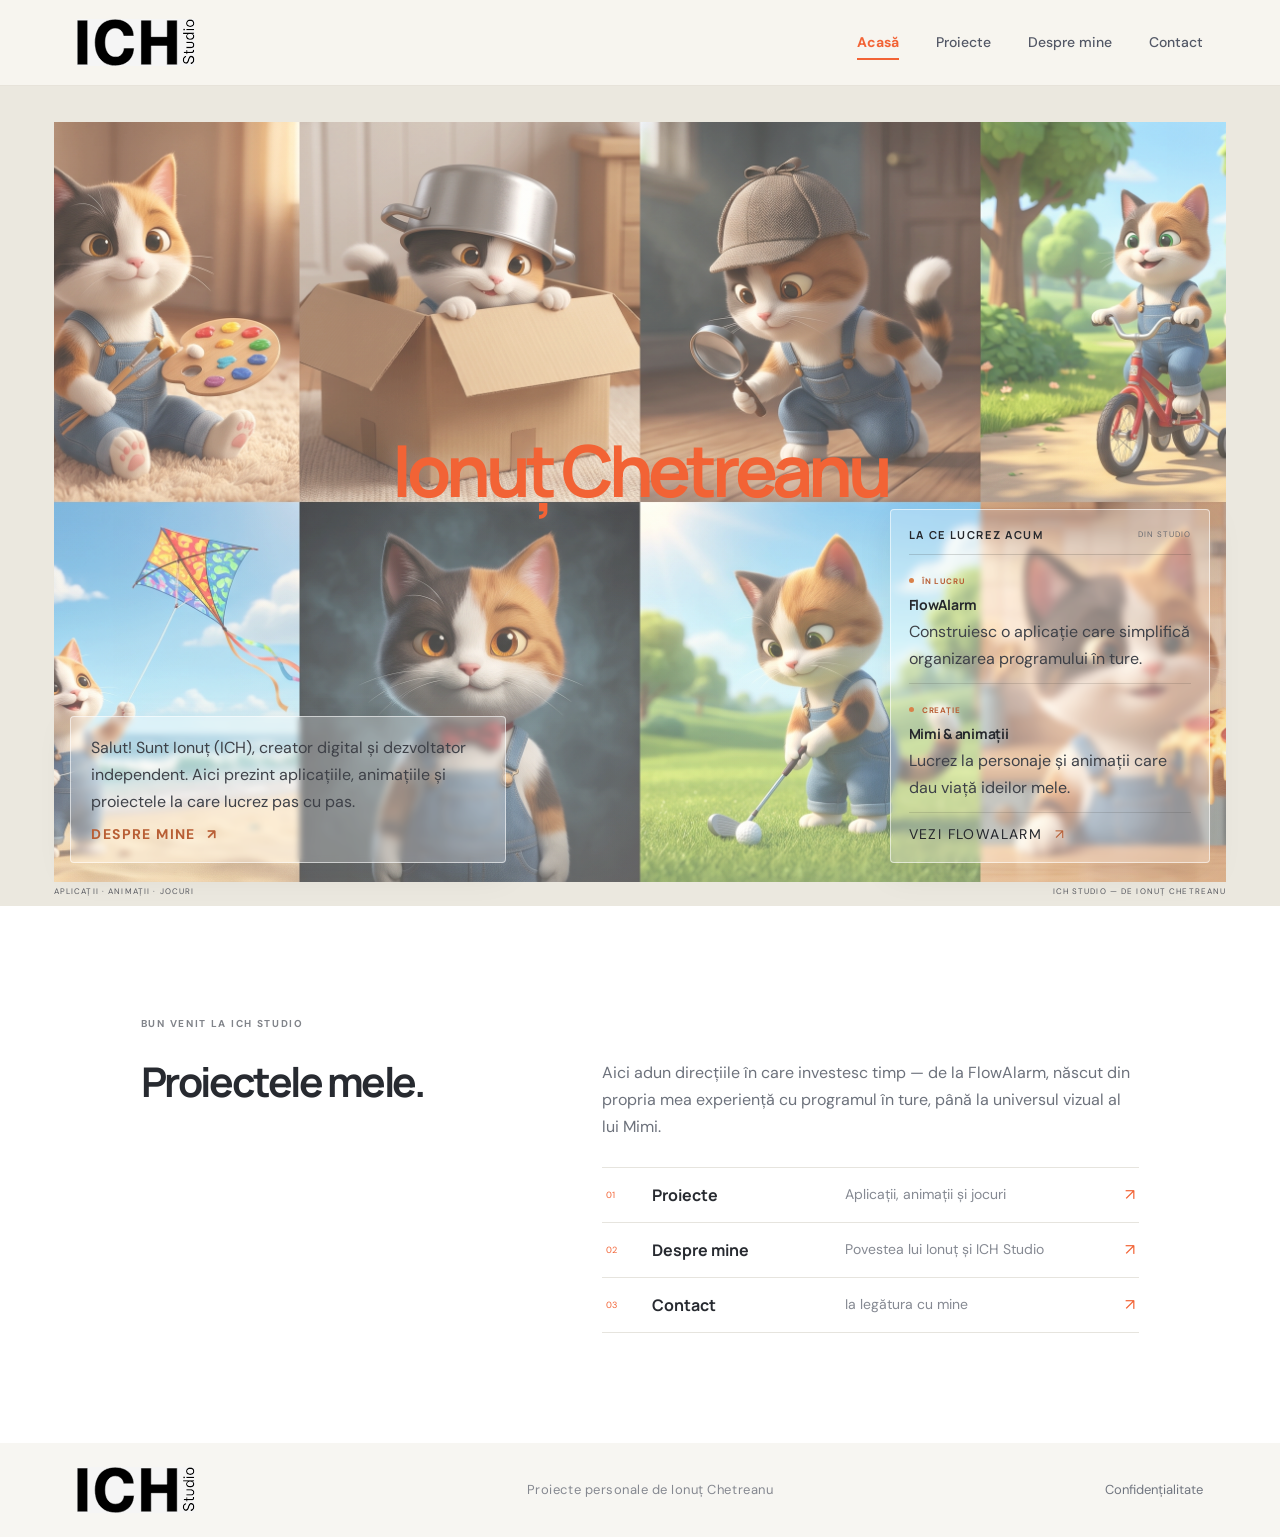
==== commit 6ccfda29: "Update index.html" ====
--- a/index.html
+++ b/index.html
@@ -1,113 +1,113 @@
-<!doctype html>
-<html lang="ro">
-<head>
-    <meta charset="utf-8">
-    <meta name="viewport" content="width=device-width, initial-scale=1">
-    <meta name="description" content="ICH Studio — portofoliul lui Ionuț Chetreanu, creator digital și dezvoltator independent de aplicații, animații și jocuri.">
-    <meta name="theme-color" content="#f7f5ef">
-    <title>ICH Studio — Ionuț Chetreanu</title>
-    
-    <link rel="preconnect" href="https://fonts.googleapis.com">
-    <link rel="preconnect" href="https://fonts.gstatic.com" crossorigin>
-    <link href="https://fonts.googleapis.com/css2?family=DM+Sans:wght@400;500;600;700&family=Manrope:wght@400;500;600;700;800&display=swap" rel="stylesheet">
-    <link rel="stylesheet" href="style.css">
-</head>
-<body class="home-page">
-
-    <header class="site-header">
-        <a class="brand" href="index.html">
-            <img class="ich-studio-logo" src="assets/ich-studio-logo.svg" alt="ICH Studio">
-        </a>
-        <nav aria-label="Navigare principală">
-            <a class="active" href="index.html">Acasă</a>
-            <a href="projects.html">Proiecte</a>
-            <a href="about.html">Despre mine</a>
-            <a href="contact.html">Contact</a>
-        </nav>
-    </header>
-
-    <main>
-        <section class="hero home-hero">
-            <div class="hero-art" aria-label="Colaj cu Mimi în mai multe ipostaze">
-                <div class="art-frame">
-                    <img src="assets/mimi-bg.jpg" alt="Mimi, personaj creat de Ionuț Chetreanu, în opt ipostaze">
-                </div>
-            </div>
-            
-            <div class="hero-shade"></div>
-            
-            <div class="hero-copy">
-                <p class="eyebrow"><span></span> ICH STUDIO · CREATOR INDEPENDENT</p>
-                <h1>Ionuț Chetreanu</h1>
-            </div>
-            
-            <div class="hero-intro-card">
-                <p>Salut! Sunt Ionuț (ICH), creator digital și dezvoltator independent. Sunt la început de drum și construiesc aplicații, animații și jocuri — idei personale care prind viață pas cu pas.</p>
-                <a href="about.html">Despre mine <span>↗</span></a>
-            </div>
-            
-            <aside class="news-panel" aria-label="Noutăți din ICH Studio">
-                <div class="news-heading">
-                    <span>NOUTĂȚI</span>
-                    <small>DIN STUDIO</small>
-                </div>
-                <article class="news-item">
-                    <span class="news-label"><i></i> ÎN LUCRU</span>
-                    <h2>FlowAlarm</h2>
-                    <p>Construiesc o aplicație care simplifică organizarea programului în ture.</p>
-                </article>
-                <article class="news-item">
-                    <span class="news-label"><i></i> CREAȚIE</span>
-                    <h2>Mimi &amp; animații</h2>
-                    <p>Lucrez la personaje și animații care dau viață ideilor mele.</p>
-                </article>
-                <a class="news-link" href="projects.html">Vezi proiectele <span>↗</span></a>
-            </aside>
-            
-            <div class="hero-foot">
-                <span>APLICAȚII · ANIMAȚII · JOCURI</span>
-                <span>ICH STUDIO — DE IONUȚ CHETREANU</span>
-            </div>
-        </section>
-
-        <section class="home-intro section-pad">
-            <div class="section-kicker">BUN VENIT LA ICH STUDIO</div>
-            <div class="home-intro-grid">
-                <h2>Un loc pentru<br><em>idei în lucru.</em></h2>
-                <div>
-                    <p>Aici adun proiectele mele — de la FlowAlarm, inspirat de experiența mea cu programul în ture, până la Mimi, animații și jocuri pe care le dezvolt în ritmul meu.</p>
-                    <div class="page-links">
-                        <a href="projects.html">
-                            <span>01</span>
-                            <strong>Proiecte</strong>
-                            <small>Aplicații, animații și jocuri</small>
-                            <b>↗</b>
-                        </a>
-                        <a href="about.html">
-                            <span>02</span>
-                            <strong>Despre mine</strong>
-                            <small>Povestea lui Ionuț și ICH Studio</small>
-                            <b>↗</b>
-                        </a>
-                        <a href="contact.html">
-                            <span>03</span>
-                            <strong>Contact</strong>
-                            <small>Ia legătura cu mine</small>
-                            <b>↗</b>
-                        </a>
-                    </div>
-                </div>
-            </div>
-        </section>
-    </main>
-
-    <footer class="site-footer">
-        <a class="brand" href="index.html">
-            <img class="ich-studio-logo" src="assets/ich-studio-logo.svg" alt="ICH Studio">
-        </a>
-        <span>Proiecte personale de Ionuț Chetreanu</span>
-        <a href="privacy.html">Confidențialitate</a>
-    </footer>
-
-</body>
-</html>
+<!doctype html>
+<html lang="ro">
+<head>
+    <meta charset="utf-8">
+    <meta name="viewport" content="width=device-width, initial-scale=1">
+    <meta name="description" content="ICH Studio — portofoliul lui Ionuț Chetreanu, creator digital și dezvoltator independent de aplicații, animații și jocuri.">
+    <meta name="theme-color" content="#f7f5ef">
+    <title>ICH Studio — Ionuț Chetreanu</title>
+    
+    <link rel="preconnect" href="https://fonts.googleapis.com">
+    <link rel="preconnect" href="https://fonts.gstatic.com" crossorigin>
+    <link href="https://fonts.googleapis.com/css2?family=DM+Sans:wght@400;500;600;700&family=Manrope:wght@400;500;600;700;800&display=swap" rel="stylesheet">
+    <link rel="stylesheet" href="style.css">
+</head>
+<body class="home-page">
+
+    <header class="site-header">
+        <a class="brand" href="index.html">
+            <img class="ich-studio-logo" src="assets/ich-studio-logo.svg" alt="ICH Studio">
+        </a>
+        <nav aria-label="Navigare principală">
+            <a class="active" href="index.html">Acasă</a>
+            <a href="projects.html">Proiecte</a>
+            <a href="about.html">Despre mine</a>
+            <a href="contact.html">Contact</a>
+        </nav>
+    </header>
+
+    <main>
+        <section class="hero home-hero">
+            <div class="hero-art" aria-label="Colaj cu Mimi în mai multe ipostaze">
+                <div class="art-frame">
+                    <img src="assets/mimi-bg.jpg" alt="Mimi, personaj creat de Ionuț Chetreanu, în opt ipostaze">
+                </div>
+            </div>
+            
+            <div class="hero-shade"></div>
+            
+            <div class="hero-copy">
+                <p class="eyebrow"><span></span> ICH STUDIO · CREATOR INDEPENDENT</p>
+                <h1>Ionuț Chetreanu</h1>
+            </div>
+            
+            <div class="hero-intro-card">
+                <p>Salut! Sunt Ionuț (ICH), creator digital și dezvoltator independent. Aici prezint aplicațiile, animațiile și proiectele la care lucrez pas cu pas.</p>
+                <a href="about.html">Despre mine <span>↗</span></a>
+            </div>
+            
+            <aside class="news-panel" aria-label="Noutăți din ICH Studio">
+                <div class="news-heading">
+                    <span>LA CE LUCREZ ACUM</span>
+                    <small>DIN STUDIO</small>
+                </div>
+                <article class="news-item">
+                    <span class="news-label"><i></i> ÎN LUCRU</span>
+                    <h2>FlowAlarm</h2>
+                    <p>Construiesc o aplicație care simplifică organizarea programului în ture.</p>
+                </article>
+                <article class="news-item">
+                    <span class="news-label"><i></i> CREAȚIE</span>
+                    <h2>Mimi &amp; animații</h2>
+                    <p>Lucrez la personaje și animații care dau viață ideilor mele.</p>
+                </article>
+                <a class="news-link" href="flowalarm.html">Vezi FlowAlarm <span>↗</span></a>
+            </aside>
+            
+            <div class="hero-foot">
+                <span>APLICAȚII · ANIMAȚII · JOCURI</span>
+                <span>ICH STUDIO — DE IONUȚ CHETREANU</span>
+            </div>
+        </section>
+
+        <section class="home-intro section-pad">
+            <div class="section-kicker">BUN VENIT LA ICH STUDIO</div>
+            <div class="home-intro-grid">
+                <h2>Proiectele mele.</h2>
+                <div>
+                    <p>Aici adun direcțiile în care investesc timp — de la FlowAlarm, născut din propria mea experiență cu programul în ture, până la universul vizual al lui Mimi.</p>
+                    <div class="page-links">
+                        <a href="projects.html">
+                            <span>01</span>
+                            <strong>Proiecte</strong>
+                            <small>Aplicații, animații și jocuri</small>
+                            <b>↗</b>
+                        </a>
+                        <a href="about.html">
+                            <span>02</span>
+                            <strong>Despre mine</strong>
+                            <small>Povestea lui Ionuț și ICH Studio</small>
+                            <b>↗</b>
+                        </a>
+                        <a href="contact.html">
+                            <span>03</span>
+                            <strong>Contact</strong>
+                            <small>Ia legătura cu mine</small>
+                            <b>↗</b>
+                        </a>
+                    </div>
+                </div>
+            </div>
+        </section>
+    </main>
+
+    <footer class="site-footer">
+        <a class="brand" href="index.html">
+            <img class="ich-studio-logo" src="assets/ich-studio-logo.svg" alt="ICH Studio">
+        </a>
+        <span>Proiecte personale de Ionuț Chetreanu</span>
+        <a href="privacy.html">Confidențialitate</a>
+    </footer>
+
+</body>
+</html>
